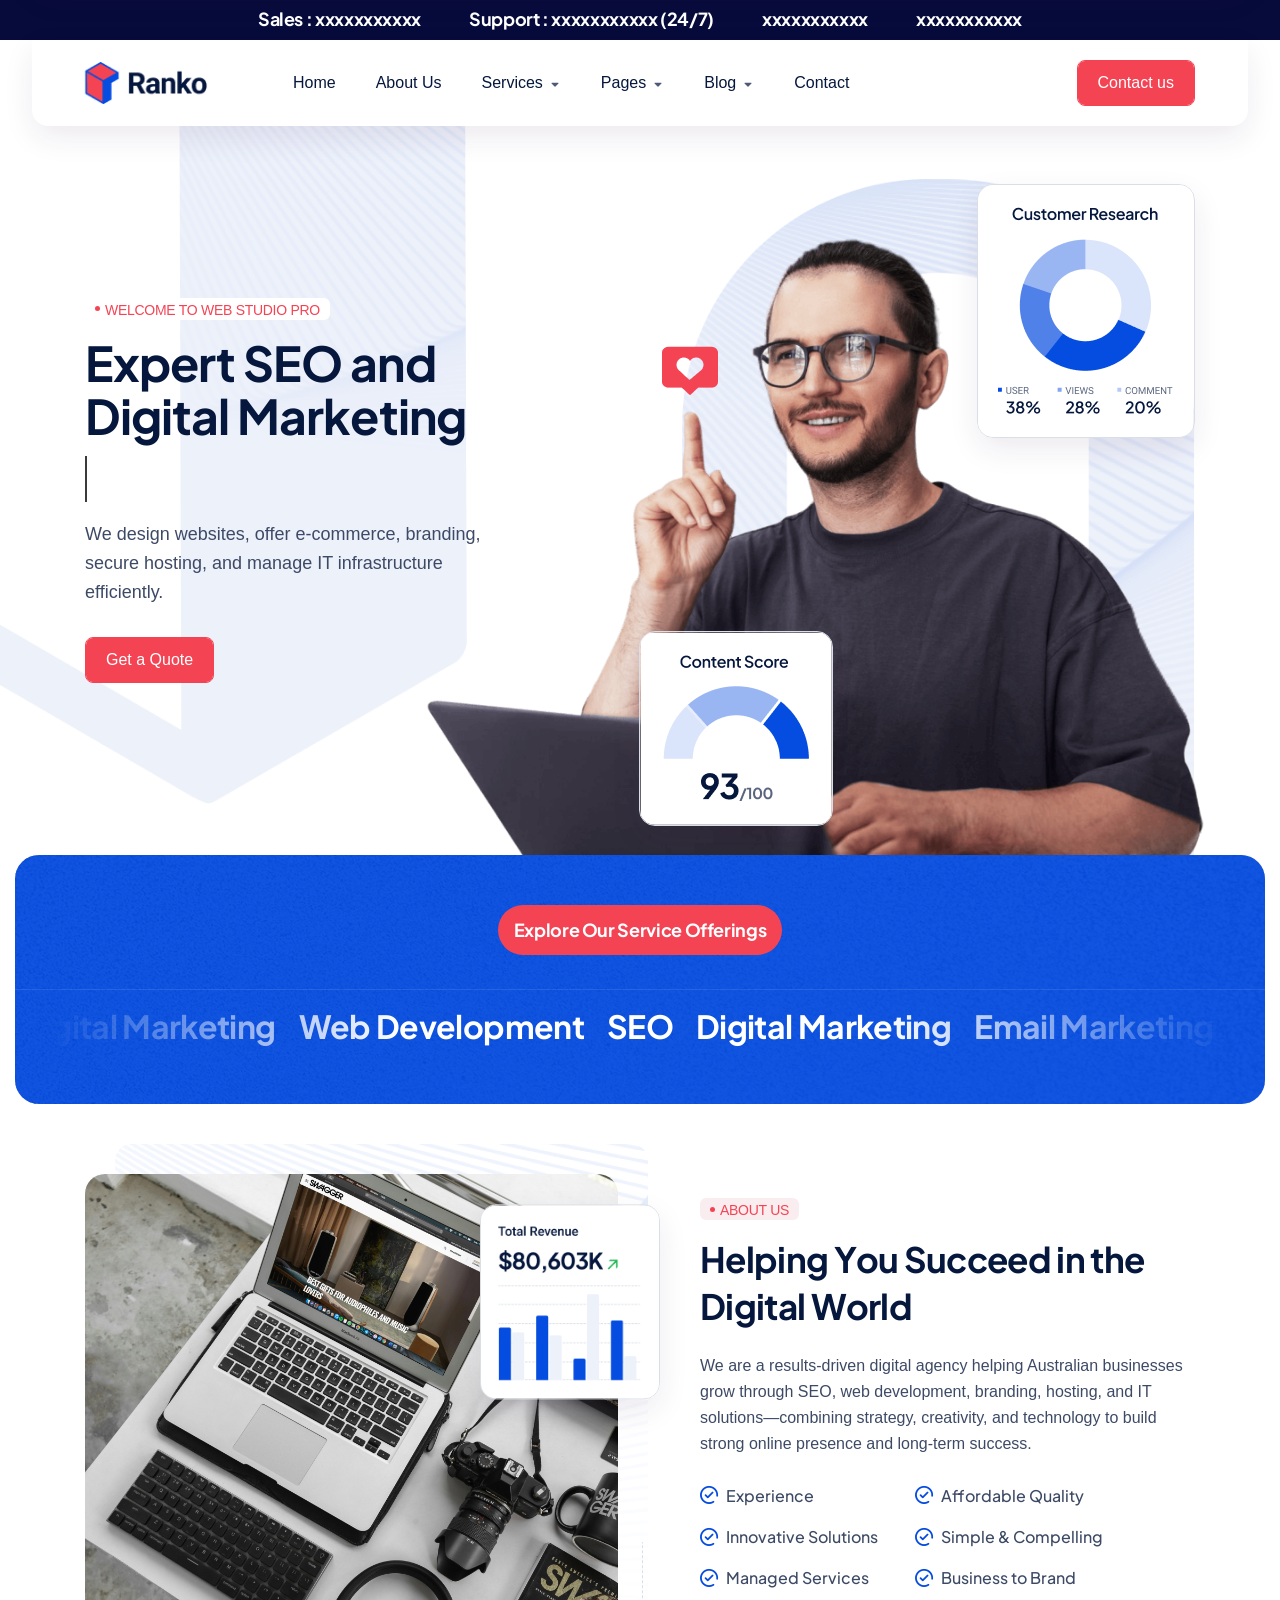
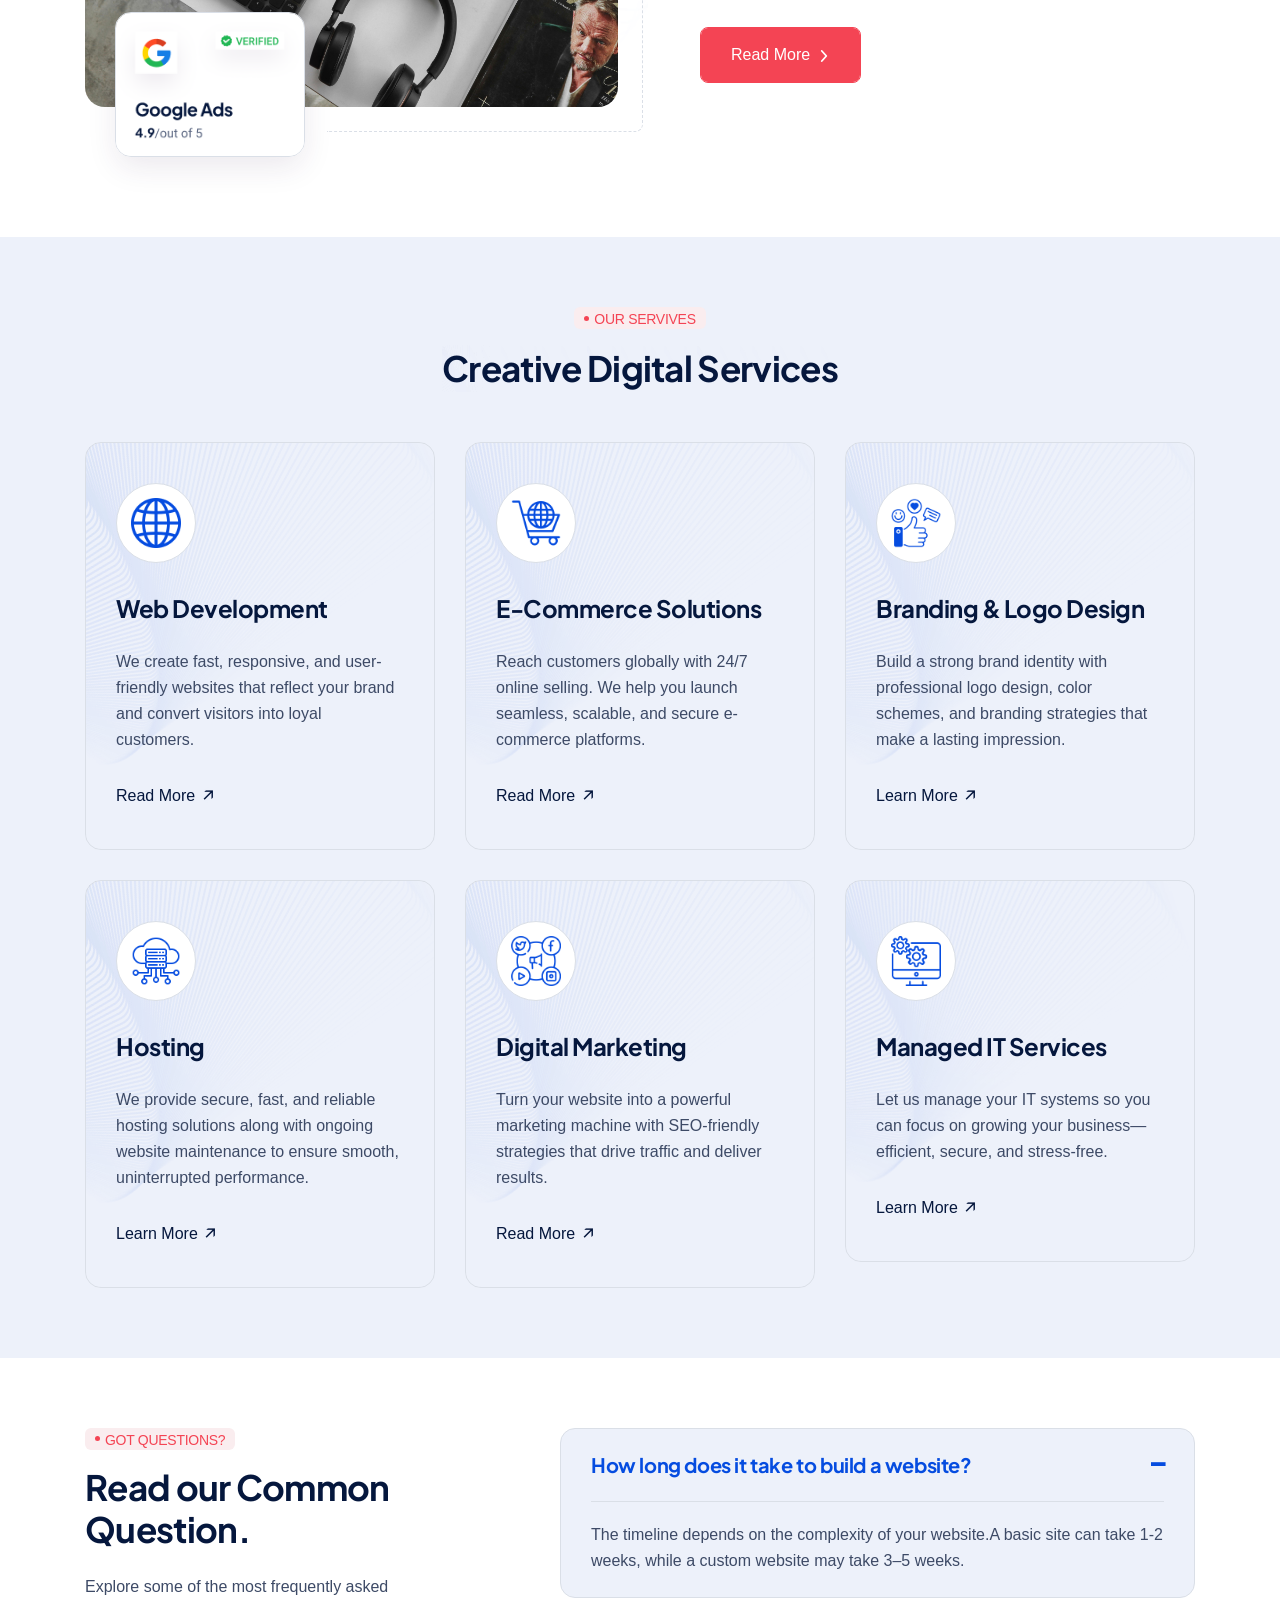
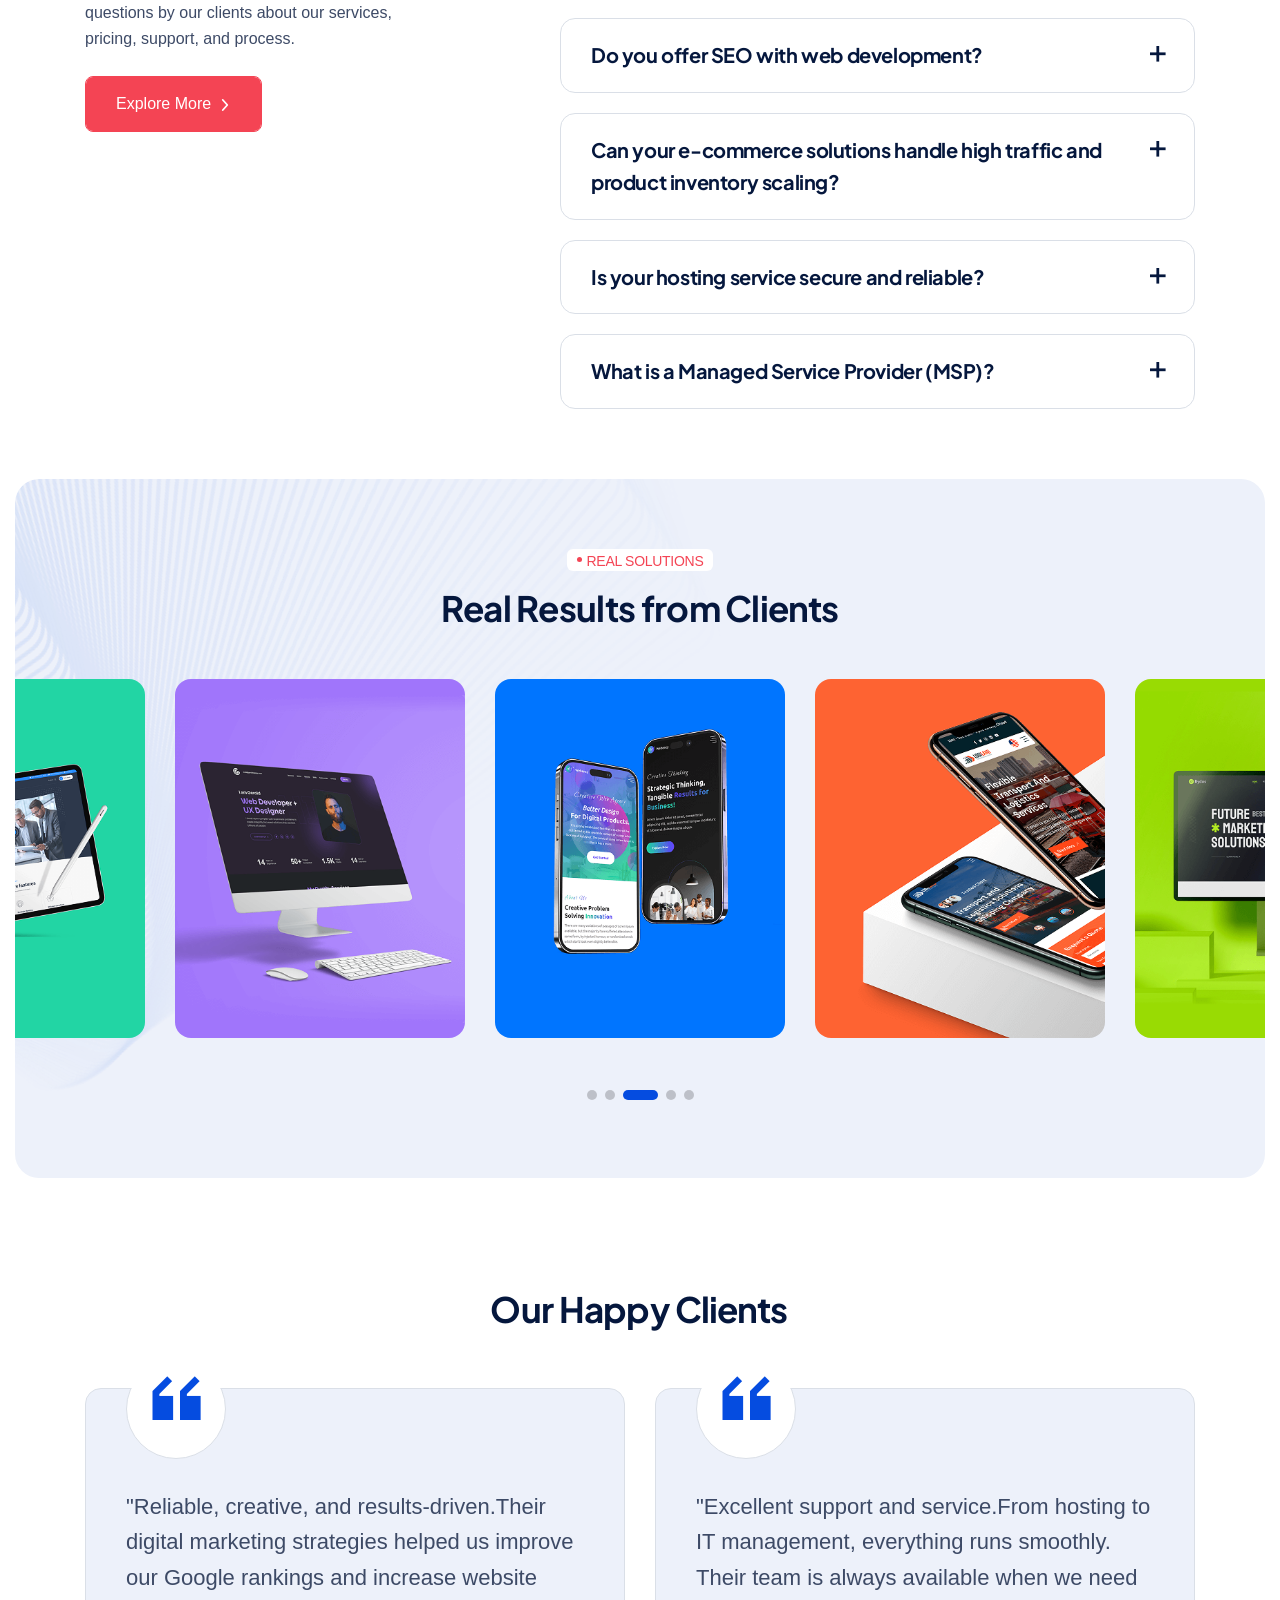
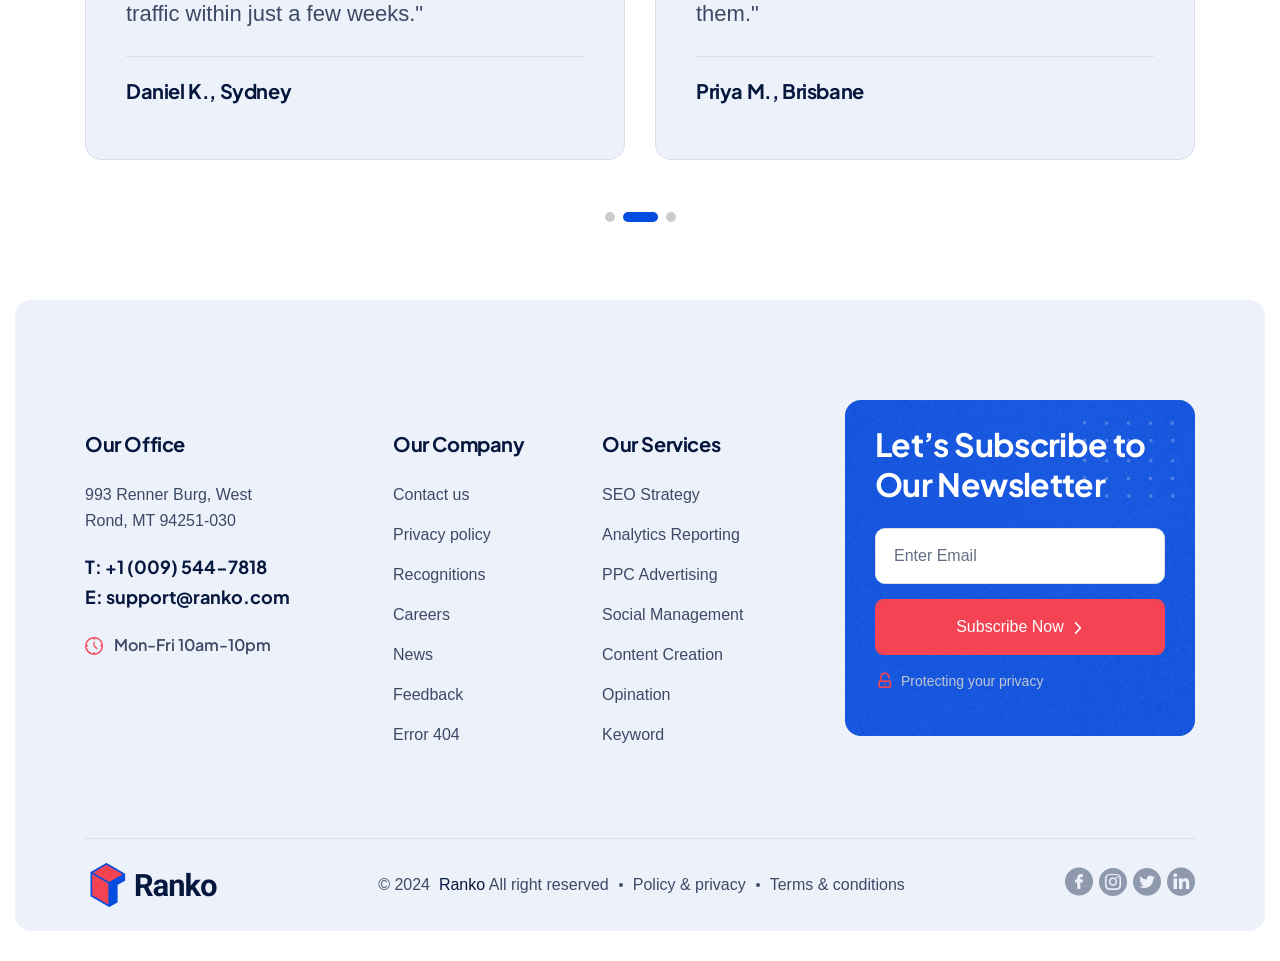
==== index.html @ 1c646b07 "Home pages Updation" ====
<!DOCTYPE html>
<html class="no-js" lang="en">

<head>
  <meta charset="utf-8" />
  <meta http-equiv="x-ua-compatible" content="ie=edge" />
  <meta name="viewport" content="width=device-width, initial-scale=1" />
  <meta name="description" content="" />

  <!-- Site Title -->
  <title>Ranko - SEO & Digital Marketing</title>

  <!-- Place favicon.ico in the root directory -->
  <link rel="shortcut icon" type="image/x-icon" href="assets/img/favicon.png" />

  <!-- CSS here -->
  <link rel="stylesheet" href="assets/css/bootstrap.min.css" />
  <link rel="stylesheet" href="assets/css/font-awesome-pro.min.css" />
  <link rel="stylesheet" href="assets/css/animate.min.css" />
  <link rel="stylesheet" href="assets/css/ranko-icons.css" />
  <link rel="stylesheet" href="assets/css/meanmenu.css" />
  <link rel="stylesheet" href="assets/css/swiper.min.css" />
  <link rel="stylesheet" href="assets/css/backToTop.css" />
  <link rel="stylesheet" href="assets/css/nice-select.css" />
  <link rel="stylesheet" href="assets/css/odometer-theme-default.css" />
  <link rel="stylesheet" href="assets/css/main.css" />

</head>

<body>
  <!-- body overlay -->
  <div class="body-overlay d-lg-none"></div>

  <!-- Preloader Start -->
  <!-- <div class="preloader">
    <div class="loading-container">
      <div class="loading"></div>
      <div id="loading-icon"><img src="assets/img/logo-icon.svg" alt=""></div>
    </div>
  </div> -->


  <!-- back to top start -->
  <div class="back-to-top-wrapper">
    <button id="back_to_top" type="button" class="back-to-top-btn">
      <i class="tji-arrow-up"></i>
    </button>
  </div>
  <!-- back to top end -->
  <!-- start: Hamburger Menu   -->
  <!-- Mobile Menu -->
  <div class="hamburger-area d-lg-none" data-lenis-prevent>
    <div class="hamburger_bg"></div>
    <div class="hamburger_wrapper">
      <div class="hamburger_top d-flex align-items-center justify-content-between">
        <div class="hamburger_logo">
          <a href="index.html" class="mobile_logo">
            <img src="assets/img/logo.png" alt="Logo" />
          </a>
        </div>
        <div class="hamburger_close">
          <button class="hamburger_close_btn"><i class="fa-thin fa-times"></i></button>
        </div>
      </div>
      <div class="hamburger_menu">
        <div class="mobile_menu"></div>
      </div>
      <div class="hamburger-infos">
        <h4 class="hamburger-title">Information</h4>
        <div class="contact-item">
          <div class="contact-text">
            <div class="text"><a class="link" href="mailto:support@ranko.com">support@ranko.com</a></div>
          </div>
        </div>
        <div class="contact-item">
          <div class="contact-text">
            <div class="text"><a class="link" href="tel:000123456789">(000) 123 456 789</a></div>
          </div>
        </div>
        <div class="contact-item">
          <div class="contact-text">
            <div class="text">Santa, United State</div>
          </div>
        </div>
      </div>
      <div class="tj-socials ">
        <h4 class="hamburger-title">Socials</h4>
        <ul>
          <li>
            <a href="https://www.facebook.com/">
              <i class="tji-facebook"></i>
            </a>
          </li>
          <li>
            <a href="https://www.instagram.com/">
              <i class="tji-instagram"></i>
            </a>
          </li>
          <li>
            <a href="https://x.com/">
              <i class="tji-twitter"></i>
            </a>
          </li>
          <li>
            <a href="https://www.linkedin.com/">
              <i class="tji-linkedin"></i>
            </a>
          </li>

        </ul>
      </div>
    </div>
  </div>
  <!-- end: Hamburger Menu -->
  <!-- start: Header Area -->



  <div class="info-header">
    <div class="col-12 d-flex justify-content-center gap-5">
      <div class="left-info d-flex gap-5 mt-2">
        <h3>Sales : <a href="tel:xxxxxxxxxxx">xxxxxxxxxxx</a></h3>
        <h3>Support : <a href="tel:xxxxxxxxxxx">xxxxxxxxxxx </a> (24/7) </h3>
      </div>
      <div class="right-info d-flex gap-5 mt-2 ">
        <h3><a href="mailto:xxxxx">xxxxxxxxxxx</a></h3>
        <h3><a href="mailto:xxxx">xxxxxxxxxxx </a></h3>
      </div>
    </div>
  </div>

  <header class="header header--absolute ">
    <div class="container">
      <div class="row">
        <div class="col-12">
          <div class="header__wrapper">
            <!-- logo area -->
            <div class="header__logo">
              <a href="index.html">
                <img src="assets/img/logo.png" alt="" />
              </a>
            </div>

            <!-- main manu -->
            <div class="mainmenu  d-none d-lg-block">
              <nav id="mobileNavProvider">
                <ul>
                  <li><a href="index.html">Home</a></li>
                  <li><a href="javascript:void(0)">About Us</a></li>

                  <li class="has-dropdown">
                    <a href="javascript:void(0)">Services</a>
                    <ul class="sub-menu">
                      <li>
                        <a href="service.html">Services</a>
                      </li>
                      <li>
                        <a href="service-details.html">Service Details</a>
                      </li>
                    </ul>
                  </li>

                  <li class="has-dropdown">
                    <a href="javascript:void(0)">Pages</a>
                    <ul class="sub-menu">
                      <li>
                        <a href="about.html">About</a>
                      </li>
                      <li>
                        <a href="case-study.html">Case Study</a>
                      </li>
                      <li>
                        <a href="case-study-details.html">Case Study Details</a>
                      </li>
                      <li>
                        <a href="team.html">Team</a>
                      </li>
                      <li>
                        <a href="team-details.html">Team Details</a>
                      </li>

                      <li>
                        <a href="faq.html">FAQ</a>
                      </li>

                      <li>
                        <a href="pricing.html">Pricing</a>
                      </li>
                      <li>
                        <a href="404.html">404</a>
                      </li>
                    </ul>
                  </li>
                  <li class="has-dropdown">
                    <a href="javascript:void(0)">Blog</a>
                    <ul class="sub-menu">
                      <li>
                        <a href="blog.html">Blog Standard</a>
                      </li>
                      <li>
                        <a href="blog-grid.html">Blog Grid</a>
                      </li>
                      <li>
                        <a href="blog-right-sidebar.html">Blog Right Sidebar</a>
                      </li>
                      <li>
                        <a href="blog-details.html">Blog Details</a>
                      </li>
                    </ul>
                  </li>
                  <li><a href="javascript:void(0)">Contact</a></li>
                </ul>
              </nav>

            </div>
            <!-- header right -->
            <div class="header__right">
              <a href="contact.html" class="tj-btn tj-btn--sm">Contact us</a>
              <div class=" d-lg-none">
                <button class="header__mobile-toggler mobile_menu_bar ">
                  <span></span>
                  <span></span>
                  <span></span>
                </button>
              </div>
            </div>
          </div>
        </div>
      </div>


    </div>
  </header>
  <!-- end: Header Area -->
  <!-- start: Header sticky Area -->
  <header class="header header-duplicate header-sticky">
    <div class="container">
      <div class="row">
        <div class="col-12">
          <div class="header__wrapper">

            <!-- logo area -->
            <div class="header__logo">
              <a href="index.html">
                <img src="assets/img/logo.png" alt="" />
              </a>
            </div>

            <!-- main manu -->
            <div class="mainmenu  d-none d-lg-block">
              <nav>
                <ul>
                  <li ><a href="javascript:void(0)">Home</a>                    
                  </li>
                  <li><a href="javascript:void(0)">About Us</a></li>
                  <li class="has-dropdown">
                    <a href="javascript:void(0)">Services</a>
                    <ul class="sub-menu">
                      <li>
                        <a href="service.html">Services</a>
                      </li>
                      <li>
                        <a href="service-details.html">Service Details</a>
                      </li>
                    </ul>
                  </li>

                  <li class="has-dropdown">
                    <a href="javascript:void(0)">Pages</a>
                    <ul class="sub-menu">
                      <li>
                        <a href="about.html">About</a>
                      </li>
                      <li>
                        <a href="case-study.html">Case Study</a>
                      </li>
                      <li>
                        <a href="case-study-details.html">Case Study Details</a>
                      </li>
                      <li>
                        <a href="team.html">Team</a>
                      </li>
                      <li>
                        <a href="team-details.html">Team Details</a>
                      </li>

                      <li>
                        <a href="faq.html">FAQ</a>
                      </li>

                      <li>
                        <a href="pricing.html">Pricing</a>
                      </li>
                      <li>
                        <a href="404.html">404</a>
                      </li>
                    </ul>
                  </li>
                  <li class="has-dropdown">
                    <a href="javascript:void(0)">Blog</a>
                    <ul class="sub-menu">
                      <li>
                        <a href="blog.html">Blog Standard</a>
                      </li>
                      <li>
                        <a href="blog-grid.html">Blog Grid</a>
                      </li>
                      <li>
                        <a href="blog-right-sidebar.html">Blog Right Sidebar</a>
                      </li>
                      <li>
                        <a href="blog-details.html">Blog Details</a>
                      </li>
                    </ul>
                  </li>
                  <li><a href="contact.html">Contact</a></li>
                </ul>
              </nav>

            </div>
            <!-- header right -->
            <div class="header__right">
              <a href="contact.html" class="tj-btn tj-btn--sm">Get a Quote</a>
              <div class=" d-lg-none">
                <button class="header__mobile-toggler mobile_menu_bar ">
                  <span></span>
                  <span></span>
                  <span></span>
                </button>
              </div>
            </div>
          </div>
        </div>
      </div>


    </div>
  </header>
  <!-- end: Header sticky  Area -->

  <main id="primary" class="site-main">
    <!-- start: Hero Section -->
    <section class="hero hero--1">
      <div class="hero__inner">
        <!-- left bg -->
        <div class="hero__bg">
          <img class="wow fadeInDown" data-wow-delay=".7s" src="assets/img/hero/hero-bg-1.png" alt="">
        </div>
        <!-- <div class="hero__scroll hero__scroll--dark  wow fadeInLeft" data-wow-delay=".3s">

          <a class="hero__scroll__link" href="#scroll-slider"><span></span>SCROLL</a>
        </div> -->
        <div class="container">
          <div class="row align-items-center">
            <!-- hero left -->
            <div class="col-12 col-lg-6">
              <div class="hero__left">

                <h6 class="section-heading__sub-title  wow fadeInLeft" data-wow-delay=".3s">
                  Welcome to Web Studio Pro
                </h6>
                <h1 class="hero__title cd-headline clip wow fadeInRight" data-wow-delay=".3s">Expert SEO and Digital
                  Marketing <br>
                  <span class="cd-words-wrapper ">
                    <b class="is-hidden gradient-text-1">Solutions</b>
                    <b class="is-visible gradient-text-1">Services</b>
                    <b class="is-hidden gradient-text-1">Strategies</b>
                    <b class="is-hidden gradient-text-1">Offerings</b>
                  </span>
                </h1>
                <p class="hero__desc wow fadeInUp" data-wow-delay=".3s">We design websites, offer e-commerce, branding,
                  secure hosting, and manage IT infrastructure efficiently.</p>

                <a href="contact.html" class="tj-btn tj-btn--sm">Get a Quote</a>
              </div>
            </div>
            <!-- hero right -->
            <div class="col-12 col-lg-6">
              <div class="hero__right">
                <div class="hero__bg hero__bg--right">
                  <img class="  wow fadeInUp" data-wow-delay=".7s" src="assets/img/hero/hero-bg-2.png" alt="">
                </div>
                <!-- hero banner -->
                <div class="hero__banner-img">

                  <img class="  wow fadeInUp" data-wow-delay=".3s" src="assets/img/hero/hero-banner-1.png" alt="" />
                  <div class="hero__pulse-img"><img class=" wow fadeInUp" data-wow-delay=".7s"
                      src="assets/img/hero/heart.png" alt=""></div>
                </div>
                <div class="hero__charts ">
                  <div class="hero__charts__img
                 ">
                    <div class="hero__charts__img__inner tj-anim-move-var "> <img class="wow fadeInRight"
                        data-wow-delay=".7s" src="assets/img/hero/chart-1.png" alt=""></div>
                  </div>
                  <div class="hero__charts__img hero__charts__img--2 
                    ">
                    <div class="hero__charts__img__inner tj-anim-move-hor"><img class="wow fadeInLeft"
                        data-wow-delay=".9s" src="assets/img/hero/chart-2.png" alt=""></div>
                  </div>
                </div>
              </div>
            </div>
          </div>
        </div>
      </div>

    </section>
    <!-- end: Hero Section -->

    <!-- start: Brands Marquee Section -->
    <section class="brand-marquee">
      <div class="container-fluid">
        <div class="row ">
          <div class="col-12">
            <div class="brand-marquee__inner section-inner--lg">
              <div class="brand-marquee__heading">
                <h6 class="brand-marquee__title"><span>Explore Our Service Offerings </span></h6>
              </div>
              <div class="brand-marquee__slider__wrapper">
                <div class="swiper brand-marquee__slider">
                  <div class="swiper-wrapper marquee-wrapper">
                    <div class="swiper-slide brand-marquee__item">
                      <h3 class="text-white">Web Development</h3>
                      <!-- <img src="assets/img/brands/1.png" alt=""> -->
                    </div>
                    <div class="swiper-slide brand-marquee__item">
                      <h3 class="text-white">SEO</h3>

                      <!-- <img src="assets/img/brands/2.png" alt=""> -->
                    </div>
                    <div class="swiper-slide brand-marquee__item">
                      <h3 class="text-white">Digital Marketing</h3>
                      <!-- <img src="assets/img/brands/3.png" alt=""> -->
                    </div>
                    <div class="swiper-slide brand-marquee__item">
                      <h3 class="text-white">Email Marketing</h3>
                      <!-- <img src="assets/img/brands/4.png" alt=""> -->
                    </div>
                    <div class="swiper-slide brand-marquee__item">
                      <h3 class="text-white">Hosting</h3>
                      <!-- <img src="assets/img/brands/5.png" alt=""> -->
                    </div>
                    <div class="swiper-slide brand-marquee__item">
                      <h3 class="text-white">Logo Design</h3>
                      <!-- <img src="assets/img/brands/6.png" alt=""> -->
                    </div>
                    <div class="swiper-slide brand-marquee__item">
                      <h3 class="text-white">Responsive Web Design</h3>
                      <!-- <img src="assets/img/brands/7.png" alt=""> -->
                    </div>
                    <div class="swiper-slide brand-marquee__item">
                      <h3 class="text-white">Digital Marketing</h3>
                      <!-- <img src="assets/img/brands/8.png" alt=""> -->
                    </div>

                  </div>
                </div>
              </div>
            </div>

          </div>


        </div>
      </div>

    </section>
    <!-- end: Brand Marquee Section -->
    <!-- start: About Section -->
    <section class="about about--1">


      <div class="container">
        <div class="row flex-column-reverse  flex-lg-row align-items-center  ">


          <div class="col-12 col-lg-6 d-flex d-lg-block justify-content-center justify-content-md-start">
            <!-- about banner -->
            <div class="about__banner wow fadeInUp" data-wow-delay=".3s">
              <div class="about__banner__bg">
                <img src="assets/img/about/bg.png" alt="">
              </div>
              <!-- <img src="assets/img/about/about-2-4.png" alt=""> -->
               <img src="assets/img/home/img4.jpg" alt="">
              <div class="about__banner__charts">
                <div class="about__banner__charts__img about__banner__charts__img--right"> <img class="tj-anim-move-var"
                    src="assets/img/about/chart.png" alt=""></div>
                <div class="about__banner__charts__img about__banner__charts__img--bottom">
                  <img class="tj-anim-move-hor" src="assets/img/about/google-ads.png" alt="">
                </div>


              </div>
            </div>

          </div>
          <div class="col-12 col-lg-6">
            <div class="about__content">
              <div class="section-heading">
                <h6 class="section-heading__sub-title wow fadeInLeft" data-wow-delay=".3s">ABOUT US</h6>
                <h4 class="section-heading__title title-animation">Helping You Succeed in the Digital World</h4>
                <p class="section-heading__desc section-heading__desc--lg  wow fadeInUp" data-wow-delay=".4s">We are a
                  results-driven digital agency helping Australian businesses grow through SEO, web development,
                  branding, hosting, and IT solutions—combining strategy, creativity, and technology to build strong
                  online presence and long-term success.</p>

                <div class="about__features  wow fadeInUp" data-wow-delay=".5s">
                  <ul>
                    <li>
                      Experience
                    </li>
                    <li>
                      Affordable Quality
                    </li>
                    <li>
                      Innovative Solutions
                    </li>
                    <li>
                      Simple & Compelling
                    </li>
                    <li>
                      Managed Services
                    </li>
                    <li>
                      Business to Brand
                    </li>
                  </ul>
                </div>
              </div>
              <div class="about__action  wow fadeInUp" data-wow-delay=".6s">
                <a href="contact.html" class="tj-btn ">Read More <i class="tji-greater-than"></i></a>
              </div>
            </div>
          </div>
        </div>
      </div>
    </section>
    <!-- end: About Section -->

    <!--Start Services section-->
   <section class="service ">
      <div class="container">
        <div class="row">
          <div class="col-12">
            <div class="section-heading section-heading--centered 	section-heading--spacing ">
                <h6 class="section-heading__sub-title wow fadeInLeft" data-wow-delay=".3s">OUR SERVIVES </h6>
                <h4 class="section-heading__title  section-heading__title--no-space title-animation">Creative Digital Services
                </h4>
              </div>
          </div>
        </div>
        <div class="row gap-30-0">
          <div class="col-12 col-md-6 col-lg-4">
            <div class="service__card wow fadeInUp" data-wow-delay=".3s">

              <div class="service__card__pattern">
                <img src="assets/img/service/pattern.png" alt="">
              </div>
              <p class="service__icon">
                <img src="assets/img/service/img1.png" alt="">
                <!-- <i class="tji-seo-strategy"></i> -->
              <h4 class="service__title"><a href="service-details.html">Web Development</a></h4>
              <p class="service__desc">
                We create fast, responsive, and user-friendly websites that reflect your brand and convert visitors into loyal customers.
              </p>
              <a class="tj-btn-2 " href="service-details.html">Read More <i class="tji-arrow-right"></i></a>

            </div>
          </div>
          <div class="col-12 col-md-6 col-lg-4">
            <div class="service__card wow fadeInUp" data-wow-delay=".5s">

              <div class="service__card__pattern">
                <img src="assets/img/service/pattern.png" alt="">
              </div>
              <p class="service__icon">
                <!-- <i class="tji-analytics-reporting"></i> -->
                 <img src="assets/img/service/ecommerce.png" alt="">
              <h4 class="service__title"><a href="service-details.html">E-Commerce Solutions</a></h4>
              <p class="service__desc">
                Reach customers globally with 24/7 online selling. We help you launch seamless, scalable, and secure e-commerce platforms.
              </p>
              <a class="tj-btn-2 " href="service-details.html">Read More <i class="tji-arrow-right"></i></a>

            </div>
          </div>
          <div class="col-12 col-md-6 col-lg-4">
            <div class="service__card wow fadeInUp" data-wow-delay=".3s">

              <div class="service__card__pattern">
                <img src="assets/img/service/pattern.png" alt="">
              </div>
              <p class="service__icon">
                <!-- <i class="tji-ppc-advertising"></i> -->
                 <img src="assets/img/service/brand.png" alt="">
              <h4 class="service__title"> <a href="service-details.html">Branding & Logo Design</a></h4>
              <p class="service__desc">
                Build a strong brand identity with professional logo design, color schemes, and branding strategies that make a lasting impression.
              </p>
              <a class="tj-btn-2 " href="service-details.html">Learn More <i class="tji-arrow-right"></i></a>

            </div>
          </div>
          <div class="col-12 col-md-6 col-lg-4">
            <div class="service__card wow fadeInUp" data-wow-delay=".5s">

              <div class="service__card__pattern">
                <img src="assets/img/service/pattern.png" alt="">
              </div>
              <p class="service__icon">
                <!-- <i class="tji-social-management"></i> -->
                 <img src="assets/img/service/hosting.png" alt="">
              <h4 class="service__title"> <a href="service-details.html">Hosting </a></h4>
              <p class="service__desc">
                We provide secure, fast, and reliable hosting solutions along with ongoing website maintenance to ensure smooth, uninterrupted performance.
              </p>
              <a class="tj-btn-2 " href="service-details.html">Learn More <i class="tji-arrow-right"></i></a>

            </div>
          </div>
          <div class="col-12 col-md-6 col-lg-4">
            <div class="service__card wow fadeInUp" data-wow-delay=".3s">

              <div class="service__card__pattern">
                <img src="assets/img/service/pattern.png" alt="">
              </div>
              <p class="service__icon">
                <!-- <i class="tji-content-creation"></i> -->
                 <img src="assets/img/service/digital-marketing.png" alt="">
              <h4 class="service__title"> <a href="service-details.html">Digital Marketing</a></h4>
              <p class="service__desc">
                Turn your website into a powerful marketing machine with SEO-friendly strategies that drive traffic and deliver results.
              </p>
              <a class="tj-btn-2 " href="service-details.html">Read More <i class="tji-arrow-right"></i></a>

            </div>
          </div>
          <div class="col-12 col-md-6 col-lg-4">
            <div class="service__card wow fadeInUp" data-wow-delay=".5s">

              <div class="service__card__pattern">
                <img src="assets/img/service/pattern.png" alt="">
              </div>
              <p class="service__icon">
                <!-- <i class="tji-keyword-optimization"></i> -->
                 <img src="assets/img/service/IT.png" alt="">
              <h4 class="service__title"> <a href="service-details.html">Managed IT Services</a></h4>
              <p class="service__desc">
                Let us manage your IT systems so you can focus on growing your business—efficient, secure, and stress-free.
              </p>
              <a class="tj-btn-2 " href="service-details.html">Learn More <i class="tji-arrow-right"></i></a>

            </div>
          </div>
        </div>
      </div>

    </section>
    <!-- End Services section -->

    <!-- start: Faq Section -->
    <section class="faq">
      <div class="container">
        <div class="row ">
          <div class="col-12  col-lg-5   ">
            <div class="section-heading sticky-lg-top">
              <h6 class="section-heading__sub-title wow fadeInLeft" data-wow-delay=".3s">Got Questions?</h6>
              <h2 class="section-heading__title title-animation">Read our Common Question.</h2>
              <p class="section-heading__desc section-heading__desc--small wow fadeInUp" data-wow-delay=".3s">Explore some of the most frequently asked questions by our clients about our services, pricing, support, and process.</p>
              <a href="faq.html" class="tj-btn wow fadeInUp" data-wow-delay=".4s">Explore More <i
                  class="tji-greater-than"></i></a>
            </div>
          </div>
          <div class="col-12 col-lg-7 wow fadeInUp" data-wow-delay=".5s">
            <div class="accordion tj-faq" id="faqOne">
              <div class="accordion-item active wow fadeInUp" data-wow-delay=".3s">
                <button class="faq-title" type="button" data-bs-toggle="collapse" data-bs-target="#faq-1"
                  aria-expanded="true">
                  How long does it take to build a website?
                </button>
                <div id="faq-1" class="collapse show" data-bs-parent="#faqOne">
                  <div class="accordion-body  accordion-item__body faq-text">
                    <p>The timeline depends on the complexity of your website.A basic site can take 1-2 weeks, while a custom website may take 3–5 weeks.</p>
                  </div>
                </div>
              </div>
              <div class="accordion-item wow fadeInUp" data-wow-delay=".4s">
                <button class="faq-title collapsed" type="button" data-bs-toggle="collapse" data-bs-target="#faq-2"
                  aria-expanded="false">
                  Do you offer SEO with web development?
                </button>
                <div id="faq-2" class="collapse" data-bs-parent="#faqOne">
                  <div class="accordion-body  accordion-item__body faq-text">
                    <p>Yes, all our websites are SEO-friendly by default. We also offer advanced SEO packages for better rankings and visibility.</p>
                  </div>
                </div>
              </div>
              <div class="accordion-item wow fadeInUp" data-wow-delay=".7s">
                <button class="faq-title collapsed" type="button" data-bs-toggle="collapse" data-bs-target="#faq-5"
                  aria-expanded="false">
                   Can your e-commerce solutions handle high traffic and product inventory scaling?
                </button>
                <div id="faq-5" class="collapse" data-bs-parent="#faqOne">
                  <div class="accordion-body  accordion-item__body faq-text">
                    <p>Yes. We build scalable e-commerce platforms using robust technologies like WooCommerce, Shopify, or custom-built solutions that support high traffic, advanced inventory management, and seamless third-party integrations.</p>
                  </div>
                </div>
              </div>
              <div class="accordion-item wow fadeInUp" data-wow-delay=".5s">
                <button class="faq-title collapsed" type="button" data-bs-toggle="collapse" data-bs-target="#faq-3"
                  aria-expanded="false">
                  Is your hosting service secure and reliable?
                </button>
                <div id="faq-3" class="collapse" data-bs-parent="#faqOne">
                  <div class="accordion-body  accordion-item__body faq-text">
                    <p>Yes, we provide secure, fast, and reliable hosting with regular backups and technical support to ensure your website stays live 24/7.</p>
                  </div>
                </div>
              </div>
              <div class="accordion-item wow fadeInUp" data-wow-delay=".6s">
                <button class="faq-title collapsed" type="button" data-bs-toggle="collapse" data-bs-target="#faq-4"
                  aria-expanded="false">
                  What is a Managed Service Provider (MSP)?
                </button>
                <div id="faq-4" class="collapse" data-bs-parent="#faqOne">
                  <div class="accordion-body  accordion-item__body faq-text">
                    <p>An MSP handles all aspects of your IT infrastructure—network, systems, software, and support—so you can focus on running your business.</p>
                  </div>
                </div>
              </div>
            </div>
          </div>
        </div>
      </div>

    </section>
    <!-- end:  Faq Section -->

 <!-- start: Portfolio Section -->
    <section class="portfolio">
      <div class="container-fluid">
        <div class="row ">
          <div class="col-12 ">
            <div class="portfolio__inner section-inner--lg">
              <!-- heading -->
              <div class="section-heading section-heading--centered 	section-heading--spacing ">
                <h6 class="section-heading__sub-title wow fadeInLeft" data-wow-delay=".3s">Real Solutions</h6>
                <h2 class="section-heading__title title-animation  section-heading__title--no-space">Real Results from
                  Clients
                </h2>

              </div>
              <!-- slider -->
              <div class="portfolio__slider__wrapper wow fadeInUp" data-wow-delay=".3s">
                <div class="portfolio__slider swiper">
                  <div class="swiper-wrapper">
                    <div class="swiper-slide">
                      <div class="portfolio__single">

                        <div class="portfolio__single__img">
                          <img src="assets/img/portfolio/portfolio-1.png" alt="">
                        </div>
                        <div class="portfolio__single__action">
                          <a href="case-study-details.html"><i class="tji-arrow-right"></i></a>
                        </div>
                        <div class="portfolio__single__content">
                          <a href="case-study-details.html" class="portfolio__single__tag">
                            <span>Optimization</span>
                          </a>
                          <h4 class="portfolio__single__title"> <a href="case-study-details.html">Webency
                              Customization</a></h4>
                        </div>
                      </div>
                    </div>

                    <div class="swiper-slide">
                      <div class="portfolio__single">

                        <div class="portfolio__single__img">
                          <img src="assets/img/portfolio/portfolio-2.png" alt="">
                        </div>
                        <div class="portfolio__single__action">
                          <a href="case-study-details.html"><i class="tji-arrow-right"></i></a>
                        </div>
                        <div class="portfolio__single__content">
                          <a href="case-study-details.html" class="portfolio__single__tag">
                            <span>Optimization</span>
                          </a>
                          <h4 class="portfolio__single__title"><a href="case-study-details.html">Webency
                              Customization</a></h4>
                        </div>
                      </div>
                    </div>
                    <div class="swiper-slide">
                      <div class="portfolio__single">

                        <div class="portfolio__single__img">
                          <img src="assets/img/portfolio/portfolio-3.png" alt="">
                        </div>
                        <div class="portfolio__single__action">
                          <a href="case-study-details.html"><i class="tji-arrow-right"></i></a>
                        </div>
                        <div class="portfolio__single__content">
                          <a href="case-study-details.html" class="portfolio__single__tag">
                            <span>Optimization</span>
                          </a>
                          <h4 class="portfolio__single__title"><a href="case-study-details.html">Webency
                              Customization</a></h4>
                        </div>
                      </div>
                    </div>
                    <div class="swiper-slide">
                      <div class="portfolio__single">

                        <div class="portfolio__single__img">
                          <img src="assets/img/portfolio/portfolio-4.png" alt="">
                        </div>
                        <div class="portfolio__single__action">
                          <a href="case-study-details.html"><i class="tji-arrow-right"></i></a>
                        </div>
                        <div class="portfolio__single__content">
                          <a href="case-study-details.html" class="portfolio__single__tag">
                            <span>Optimization</span>
                          </a>
                          <h4 class="portfolio__single__title"><a href="case-study-details.html">Webency
                              Customization</a></h4>
                        </div>
                      </div>
                    </div>
                    <div class="swiper-slide">
                      <div class="portfolio__single">

                        <div class="portfolio__single__img">
                          <img src="assets/img/portfolio/portfolio-5.png" alt="">
                        </div>
                        <div class="portfolio__single__action">
                          <a href="case-study-details.html"><i class="tji-arrow-right"></i></a>
                        </div>
                        <div class="portfolio__single__content">
                          <a href="case-study-details.html" class="portfolio__single__tag">
                            <span>Optimization</span>
                          </a>
                          <h4 class="portfolio__single__title"><a href="case-study-details.html">Webency
                              Customization</a></h4>
                        </div>
                      </div>
                    </div>
                  </div>
                  <div class="swiper-pagination portfolio__pagination">
                  </div>
                </div>
              </div>
            </div>
          </div>
        </div>
      </div>
    </section>
    <!-- end:  Portfolio Section -->

   
    <!-- start: Testimonials Section -->
    <section class="testimonials">
      <div class="container">
        <div class="row ">
          <div class="col-12 ">
            <!-- heading -->
              <div class="row">
          <div class="col-12">
            <div class="section-heading section-heading--centered 	section-heading--spacing ">
                <h6 class="section-heading__sub-title wow fadeInLeft" data-wow-delay=".3s">Testimonials </h6>
                <h4 class="section-heading__title  section-heading__title--no-space title-animation">Our Happy Clients</h4>
              </div>
          </div>
        </div>
          </div>
          <div class="col-12 wow fadeInUp" data-wow-delay=".5s">
            <!-- heading -->
            <div class="testimonials__slider swiper">
              <div class="swiper-wrapper">
                <div class="swiper-slide testimonials__slider__item">
                  <div class="testimonials__qoute">
                    <i class="tji-quote "></i>
                  </div>
                  <p class="testimonials__desc">
                    "Amazing experience from start to finish!.The team built our website exactly how we envisioned it—clean, fast, and user-friendly. We’ve already seen a boost in leads."
                  </p>
                  <!-- avater -->
                  <div class="testimonials__footer">
                    <div class="testimonials__author">
                      <div class="testimonials__author__info">
                        <h6 class="testimonials__author__name">Sarah T., Melbourne</h6>
                      </div>
                    </div>
                  </div>
                </div>
                <div class="swiper-slide testimonials__slider__item">
                  <div class="testimonials__qoute">
                    <i class="tji-quote "></i>
                  </div>
                  <p class="testimonials__desc">"Reliable, creative, and results-driven.Their digital marketing strategies helped us improve our Google rankings and increase website traffic within just a few weeks."</p>
                  <!-- avater -->
                  <div class="testimonials__footer">
                    <div class="testimonials__author">
                      <div class="testimonials__author__info">
                        <h6 class="testimonials__author__name">Daniel K., Sydney</h6>
                      </div>
                    </div>
                  </div>
                </div>
                <div class="swiper-slide testimonials__slider__item">
                  <div class="testimonials__qoute">
                    <i class="tji-quote "></i>
                  </div>
                  <p class="testimonials__desc">"Excellent support and service.From hosting to IT management, everything runs smoothly. Their team is always available when we need them."                  </p>
                  <!-- avater -->
                  <div class="testimonials__footer">
                    <div class="testimonials__author">
                      <div class="testimonials__author__info">
                        <h6 class="testimonials__author__name">Priya M., Brisbane</h6>
                      </div>
                    </div>
                  </div>
                </div>
              </div>
              <div class="swiper-pagination portfolio__pagination">
              </div>
            </div>
          </div>
        </div>
      </div>
    </section>
    <!-- end:  Testimonials Section -->

  </main>

  <!-- start: Footer Area -->
  <footer class="footer ">
    <div class="container-fluid">

      <div class="row">
        <div class="col-12">
          <div class="footer__inner section-inner--lg">
            <div class="footer__main ">
              <div class="container">
                <div class="row">
                  <div class="col-lg-3 col-md-6 col-sm-6 col-12">
                    <div class="footer__widget  footer__info wow fadeInUp" data-wow-delay=".3s">
                      <div class="footer__title__wrapper">
                        <h5 class="footer__title">Our Office</h5>
                      </div>

                      <p class="footer__info__address">993 Renner Burg, West Rond, MT 94251-030</p>
                      <div class="footer__info__list">
                        <ul>
                          <li><a class="link" href="tel:+1009544-7818">T: +1 (009)
                              544-7818</a></li>
                          <li><a class="link" href="mailto:support@ranko.com">E:
                              support@ranko.com</a></li>

                        </ul>
                      </div>
                      <div class="footer__info__active-hours">
                        <ul>
                          <li>
                            <i class="tji-clock"></i> <span> Mon-Fri 10am-10pm</span>
                          </li>
                        </ul>
                      </div>
                    </div>
                  </div>

                  <div class="col-lg-3 col-md-6 col-sm-6 col-12">
                    <div class="footer__widget footer__widget--company  widget_nav_menu wow fadeInUp"
                      data-wow-delay=".5s">
                      <div class="footer__title__wrapper">
                        <h5 class="footer__title">Our Company</h5>
                      </div>
                      <ul>
                        <li><a href="contact.html">Contact us</a></li>
                        <li><a href="contact.html">Privacy policy</a></li>
                        <li><a href="contact.html">Recognitions</a></li>
                        <li><a href="contact.html">Careers</a></li>
                        <li><a href="blog.html">News</a></li>
                        <li><a href="contact.html">Feedback</a></li>
                        <li><a href="404.html">Error 404</a></li>
                      </ul>
                    </div>
                  </div>
                  <div class="col-lg-2 col-md-6 col-sm-6 col-12 ">
                    <div class="footer__widget footer__widget--services  widget_nav_menu wow fadeInUp"
                      data-wow-delay=".7s">
                      <div class="footer__title__wrapper">
                        <h5 class="footer__title">Our Services</h5>
                      </div>
                      <ul>
                        <li><a href="service-details.html">SEO Strategy</a></li>
                        <li><a href="service-details.html">Analytics Reporting</a></li>
                        <li><a href="service-details.html">PPC Advertising</a></li>
                        <li><a href="service-details.html">Social Management</a></li>
                        <li><a href="service-details.html">Content Creation</a></li>
                        <li><a href="service-details.html">Opination</a></li>
                        <li><a href="service-details.html">Keyword</a></li>
                      </ul>
                    </div>
                  </div>

                  <div class="col-lg-4 col-md-6 col-sm-6 col-12 wow fadeInUp" data-wow-delay=".9s">
                    <div class="footer__widget   widget_nav_menu">
                      <form class="footer__widget__subscription">
                        <div class="footer__widget__subscription__pattern">
                          <img src="assets/img/footer/subscription-pattern.png" alt="">
                        </div>
                        <h3 class="footer__widget__subscription__title">Let’s Subscribe to Our Newsletter</h3>

                        <div class="tj-input__wrapper">
                          <input type="email" class="tj-input" placeholder="Enter Email">

                        </div>
                        <div class="footer__widget__subscription__submit"><button class="tj-btn tj-btn--full">Subscribe
                            Now <i class="tji-greater-than"></i></button>
                        </div>

                        <p class="footer__widget__subscription__security">
                          <i class="tji-lock"></i> <span>Protecting your privacy</span>
                        </p>
                      </form>

                    </div>
                  </div>
                </div>
              </div>
            </div>
            <div class="footer__copyright ">
              <div class="container">
                <div class="row">
                  <div class="col-12">
                    <div class="footer__copyright__wrapper">
                      <div class="footer__copyright__logo">
                        <a href="index.html"><img src="assets/img/logo.png" alt="">
                        </a>
                      </div>
                      <div class="footer__copyright__menu">

                        <ul>
                          <li>
                            <!-- copyright text -->
                            <div class="footer__copyright__text">
                              <p> © 2024 <a href="index.html" target="_blank"> Ranko</a> All right reserved</p>
                            </div>
                          </li>
                          <li><a href="contact.html">Policy & privacy</a></li>
                          <li><a href="contact.html">Terms & conditions</a></li>
                        </ul>
                      </div>
                      <div class="footer__copyright__share">
                        <div class="tj-socials tj-socials--sm">
                          <ul>
                            <li>
                              <a href="https://www.facebook.com/">
                                <i class="tji-facebook"></i>
                              </a>
                            </li>
                            <li>
                              <a href="https://www.instagram.com/">
                                <i class="tji-instagram"></i>
                              </a>
                            </li>
                            <li>
                              <a href="https://x.com/">
                                <i class="tji-twitter"></i>
                              </a>
                            </li>
                            <li>
                              <a href="https://www.linkedin.com/">
                                <i class="tji-linkedin"></i>
                              </a>
                            </li>

                          </ul>
                        </div>
                      </div>

                    </div>
                  </div>
                </div>
              </div>
            </div>


          </div>

        </div>
      </div>
    </div>

  </footer>
  <!-- end: Footer Area -->


  <!-- JS here -->
  <script src="assets/js/jquery.min.js"></script>
  <script src="assets/js/bootstrap.bundle.min.js"></script>
  <script src="assets/js/gsap.min.js"></script>
  <script src="assets/js/gsap-scroll-to-plugin.min.js"></script>
  <script src="assets/js/gsap-scroll-trigger.min.js"></script>
  <script src="assets/js/gsap-split-text.min.js"></script>
  <script src="assets/js/Splitetext.js"></script>
  <script src="assets/js/appear.min.js"></script>
  <script src="assets/js/swiper.min.js"></script>
  <script src="assets/js/meanmenu.js"></script>
  <script src="assets/js/nice-select.min.js"></script>
  <script src="assets/js/odometer.min.js"></script>
  <script src="assets/js/wow.min.js"></script>
  <script src="assets/js/type.js"></script>
  <script src="assets/js/main.js"></script>

</body>

</html>
---- assets/css/ranko-icons.css ----
@font-face {
	font-family: "ranko-icons";
	src: url("../fonts/ranko-iconsc8aa.eot?3i7hzv");
	src: url("../fonts/ranko-iconsc8aa.eot?3i7hzv#iefix") format("embedded-opentype"),
		url("../fonts/ranko-iconsc8aa.ttf?3i7hzv") format("truetype"),
		url("../fonts/ranko-iconsc8aa.woff?3i7hzv") format("woff"),
		url("../fonts/ranko-iconsc8aa.svg?3i7hzv#ranko-icons") format("svg");
	font-weight: normal;
	font-style: normal;
	font-display: block;
}

[class^="tji-"],
[class*=" tji-"] {
	/* use !important to prevent issues with browser extensions that change fonts */
	font-family: "ranko-icons" !important;
	speak: never;
	font-style: normal;
	font-weight: normal;
	font-variant: normal;
	text-transform: none;
	line-height: 1;

	/* Better Font Rendering =========== */
	-webkit-font-smoothing: antialiased;
	-moz-osx-font-smoothing: grayscale;
}

.tji-plus:before {
	content: "\e932";
}
.tji-minus:before {
	content: "\e933";
}
.tji-dropdown:before {
	content: "\e931";
}
.tji-star-shape:before {
	content: "\e914";
}
.tji-star-spread:before {
	content: "\e930";
}
.tji-seo-strategy:before {
	content: "\e910";
}
.tji-social-management:before {
	content: "\e92b";
}
.tji-arrow-down-filled:before {
	content: "\e92f";
}
.tji-home:before {
	content: "\e915";
}
.tji-check-filled:before {
	content: "\e900";
}
.tji-arrow-right-spread:before {
	content: "\e901";
}
.tji-facebook:before {
	content: "\e902";
}
.tji-competitors:before {
	content: "\e903";
}
.tji-dashboard:before {
	content: "\e904";
}
.tji-heart:before {
	content: "\e905";
}
.tji-arrow-right:before {
	content: "\e906";
}
.tji-video-play:before {
	content: "\e907";
}
.tji-arrow-left:before {
	content: "\e908";
}
.tji-check-stroke:before {
	content: "\e909";
}
.tji-star:before {
	content: "\e90a";
}
.tji-partnership:before {
	content: "\e90b";
}
.tji-growth-goals:before {
	content: "\e90c";
}
.tji-quote:before {
	content: "\e90d";
}
.tji-check-2:before {
	content: "\e90e";
}
.tji-keyword-optimization:before {
	content: "\e90f";
}
.tji-ppc-advertising:before {
	content: "\e911";
}
.tji-content-creation:before {
	content: "\e912";
}
.tji-analytics-reporting:before {
	content: "\e913";
}
.tji-clock:before {
	content: "\e916";
}
.tji-lock:before {
	content: "\e917";
}
.tji-greater-than:before {
	content: "\e918";
}
.tji-grater-than:before {
	content: "\e919";
}
.tji-arrow-up:before {
	content: "\e91a";
}
.tji-chat:before {
	content: "\e91b";
}
.tji-phone:before {
	content: "\e91c";
}
.tji-email:before {
	content: "\e91d";
}
.tji-location-2:before {
	content: "\e91e";
}
.tji-quote-2:before {
	content: "\e91f";
}
.tji-comment:before {
	content: "\e920";
}
.tji-calander-2:before {
	content: "\e921";
}
.tji-search:before {
	content: "\e922";
}
.tji-pie-chart-2:before {
	content: "\e923";
}
.tji-location:before {
	content: "\e924";
}
.tji-budget:before {
	content: "\e925";
}
.tji-client:before {
	content: "\e926";
}
.tji-pie-chart:before {
	content: "\e927";
}
.tji-message:before {
	content: "\e928";
}
.tji-call:before {
	content: "\e929";
}
.tji-subscription:before {
	content: "\e92a";
}
.tji-instagram:before {
	content: "\e92c";
}
.tji-twitter:before {
	content: "\e92d";
}
.tji-linkedin:before {
	content: "\e92e";
}
---- assets/css/backToTop.css ----
.progress-wrap {
	position: fixed;
	right: 50px;
	bottom: 50px;
	height: 46px;
	width: 46px;
	cursor: pointer;
	display: block;
	border-radius: 50px;
	box-shadow: inset 0 0 0 2px rgba(135, 80, 247, 0.5);
	z-index: 99;
	opacity: 0;
	visibility: hidden;
	transform: translateY(15px);
	-webkit-transition: all 200ms linear;
	transition: all 200ms linear;
}

.progress-wrap.active-progress {
	opacity: 1;
	visibility: visible;
	transform: translateY(0);
}

.progress-wrap::after {
	position: absolute;
	content: "\f176";
	font-family: "Font Awesome 5 Pro";
	text-align: center;
	line-height: 46px;
	font-size: 20px;
	color: var(--tj-theme-primary);
	left: 0;
	top: 0;
	height: 46px;
	width: 46px;
	cursor: pointer;
	display: block;
	z-index: 1;
	-webkit-transition: all 200ms linear;
	transition: all 200ms linear;
}

.progress-wrap svg path {
	fill: none;
}

.progress-wrap svg.progress-circle path {
	stroke: var(--tj-theme-primary);
	stroke-width: 4;
	box-sizing: border-box;
	-webkit-transition: all 200ms linear;
	transition: all 200ms linear;
}
---- assets/css/nice-select.css ----
.nice-select {
  -webkit-tap-highlight-color: transparent;
  background-color: #fff;
  border-radius: 5px;
  border: solid 1px #e8e8e8;
  box-sizing: border-box;
  clear: both;
  cursor: pointer;
  display: block;
  float: left;
  font-family: inherit;
  font-size: 14px;
  font-weight: normal;
  height: 42px;
  line-height: 40px;
  outline: none;
  padding-left: 18px;
  padding-right: 30px;
  position: relative;
  text-align: left !important;
  -webkit-transition: all 0.2s ease-in-out;
  transition: all 0.2s ease-in-out;
  -webkit-user-select: none;
     -moz-user-select: none;
      -ms-user-select: none;
          user-select: none;
  white-space: nowrap;
  width: auto; }
  .nice-select:hover {
    border-color: #dbdbdb; }
  .nice-select:active, .nice-select.open, .nice-select:focus {
    border-color: #999; }
  .nice-select:after {
    border-bottom: 2px solid #999;
    border-right: 2px solid #999;
    content: '';
    display: block;
    height: 5px;
    margin-top: -4px;
    pointer-events: none;
    position: absolute;
    right: 12px;
    top: 50%;
    -webkit-transform-origin: 66% 66%;
        -ms-transform-origin: 66% 66%;
            transform-origin: 66% 66%;
    -webkit-transform: rotate(45deg);
        -ms-transform: rotate(45deg);
            transform: rotate(45deg);
    -webkit-transition: all 0.15s ease-in-out;
    transition: all 0.15s ease-in-out;
    width: 5px; }
  .nice-select.open:after {
    -webkit-transform: rotate(-135deg);
        -ms-transform: rotate(-135deg);
            transform: rotate(-135deg); }
  .nice-select.open .list {
    opacity: 1;
    pointer-events: auto;
    -webkit-transform: scale(1) translateY(0);
        -ms-transform: scale(1) translateY(0);
            transform: scale(1) translateY(0); }
  .nice-select.disabled {
    border-color: #ededed;
    color: #999;
    pointer-events: none; }
    .nice-select.disabled:after {
      border-color: #cccccc; }
  .nice-select.wide {
    width: 100%; }
    .nice-select.wide .list {
      left: 0 !important;
      right: 0 !important; }
  .nice-select.right {
    float: right; }
    .nice-select.right .list {
      left: auto;
      right: 0; }
  .nice-select.small {
    font-size: 12px;
    height: 36px;
    line-height: 34px; }
    .nice-select.small:after {
      height: 4px;
      width: 4px; }
    .nice-select.small .option {
      line-height: 34px;
      min-height: 34px; }
  .nice-select .list {
    background-color: #fff;
    border-radius: 5px;
    box-shadow: 0 0 0 1px rgba(68, 68, 68, 0.11);
    box-sizing: border-box;
    margin-top: 4px;
    opacity: 0;
    overflow: hidden;
    padding: 0;
    pointer-events: none;
    position: absolute;
    top: 100%;
    left: 0;
    -webkit-transform-origin: 50% 0;
        -ms-transform-origin: 50% 0;
            transform-origin: 50% 0;
    -webkit-transform: scale(0.75) translateY(-21px);
        -ms-transform: scale(0.75) translateY(-21px);
            transform: scale(0.75) translateY(-21px);
    -webkit-transition: all 0.2s cubic-bezier(0.5, 0, 0, 1.25), opacity 0.15s ease-out;
    transition: all 0.2s cubic-bezier(0.5, 0, 0, 1.25), opacity 0.15s ease-out;
    z-index: 9; }
    .nice-select .list:hover .option:not(:hover) {
      background-color: transparent !important; }
  .nice-select .option {
    cursor: pointer;
    font-weight: 400;
    line-height: 40px;
    list-style: none;
    min-height: 40px;
    outline: none;
    padding-left: 18px;
    padding-right: 29px;
    text-align: left;
    -webkit-transition: all 0.2s;
    transition: all 0.2s; }
    .nice-select .option:hover, .nice-select .option.focus, .nice-select .option.selected.focus {
      background-color: #f6f6f6; }
    .nice-select .option.selected {
      font-weight: bold; }
    .nice-select .option.disabled {
      background-color: transparent;
      color: #999;
      cursor: default; }

.no-csspointerevents .nice-select .list {
  display: none; }

.no-csspointerevents .nice-select.open .list {
  display: block; }
---- assets/css/odometer-theme-default.css ----
.odometer.odometer-auto-theme,
.odometer.odometer-theme-default {
	display: -moz-inline-box;
	-moz-box-orient: vertical;
	display: inline-block;
	vertical-align: middle;
	*vertical-align: auto;
	position: relative;
}
.odometer.odometer-auto-theme,
.odometer.odometer-theme-default {
	*display: inline;
}
.odometer.odometer-auto-theme .odometer-digit,
.odometer.odometer-theme-default .odometer-digit {
	display: -moz-inline-box;
	-moz-box-orient: vertical;
	display: inline-block;
	vertical-align: middle;
	*vertical-align: auto;
	position: relative;
}
.odometer.odometer-auto-theme .odometer-digit,
.odometer.odometer-theme-default .odometer-digit {
	*display: inline;
}
.odometer.odometer-auto-theme .odometer-digit .odometer-digit-spacer,
.odometer.odometer-theme-default .odometer-digit .odometer-digit-spacer {
	display: -moz-inline-box;
	-moz-box-orient: vertical;
	display: inline-block;
	vertical-align: middle;
	*vertical-align: auto;
	visibility: hidden;
}
.odometer.odometer-auto-theme .odometer-digit .odometer-digit-spacer,
.odometer.odometer-theme-default .odometer-digit .odometer-digit-spacer {
	*display: inline;
}
.odometer.odometer-auto-theme .odometer-digit .odometer-digit-inner,
.odometer.odometer-theme-default .odometer-digit .odometer-digit-inner {
	text-align: left;
	display: block;
	position: absolute;
	top: 0;
	left: 0;
	right: 0;
	bottom: 0;
	overflow: hidden;
}
.odometer.odometer-auto-theme .odometer-digit .odometer-ribbon,
.odometer.odometer-theme-default .odometer-digit .odometer-ribbon {
	display: block;
}
.odometer.odometer-auto-theme .odometer-digit .odometer-ribbon-inner,
.odometer.odometer-theme-default .odometer-digit .odometer-ribbon-inner {
	display: block;
	-webkit-backface-visibility: hidden;
}
.odometer.odometer-auto-theme .odometer-digit .odometer-value,
.odometer.odometer-theme-default .odometer-digit .odometer-value {
	display: block;
	-webkit-transform: translateZ(0);
}
.odometer.odometer-auto-theme
	.odometer-digit
	.odometer-value.odometer-last-value,
.odometer.odometer-theme-default
	.odometer-digit
	.odometer-value.odometer-last-value {
	position: absolute;
}
.odometer.odometer-auto-theme.odometer-animating-up .odometer-ribbon-inner,
.odometer.odometer-theme-default.odometer-animating-up .odometer-ribbon-inner {
	-webkit-transition: -webkit-transform 2s;
	-moz-transition: -moz-transform 2s;
	-ms-transition: -ms-transform 2s;
	-o-transition: -o-transform 2s;
	transition: transform 2s;
}
.odometer.odometer-auto-theme.odometer-animating-up.odometer-animating
	.odometer-ribbon-inner,
.odometer.odometer-theme-default.odometer-animating-up.odometer-animating
	.odometer-ribbon-inner {
	-webkit-transform: translateY(-100%);
	-moz-transform: translateY(-100%);
	-ms-transform: translateY(-100%);
	-o-transform: translateY(-100%);
	transform: translateY(-100%);
}
.odometer.odometer-auto-theme.odometer-animating-down .odometer-ribbon-inner,
.odometer.odometer-theme-default.odometer-animating-down
	.odometer-ribbon-inner {
	-webkit-transform: translateY(-100%);
	-moz-transform: translateY(-100%);
	-ms-transform: translateY(-100%);
	-o-transform: translateY(-100%);
	transform: translateY(-100%);
}
.odometer.odometer-auto-theme.odometer-animating-down.odometer-animating
	.odometer-ribbon-inner,
.odometer.odometer-theme-default.odometer-animating-down.odometer-animating
	.odometer-ribbon-inner {
	-webkit-transition: -webkit-transform 2s;
	-moz-transition: -moz-transform 2s;
	-ms-transition: -ms-transform 2s;
	-o-transition: -o-transform 2s;
	transition: transform 2s;
	-webkit-transform: translateY(0);
	-moz-transform: translateY(0);
	-ms-transform: translateY(0);
	-o-transform: translateY(0);
	transform: translateY(0);
}

.odometer.odometer-auto-theme,
.odometer.odometer-theme-default {
	font-family: "Helvetica Neue", sans-serif;
	line-height: 1.1em;
}
.odometer.odometer-auto-theme .odometer-value,
.odometer.odometer-theme-default .odometer-value {
	text-align: center;
}
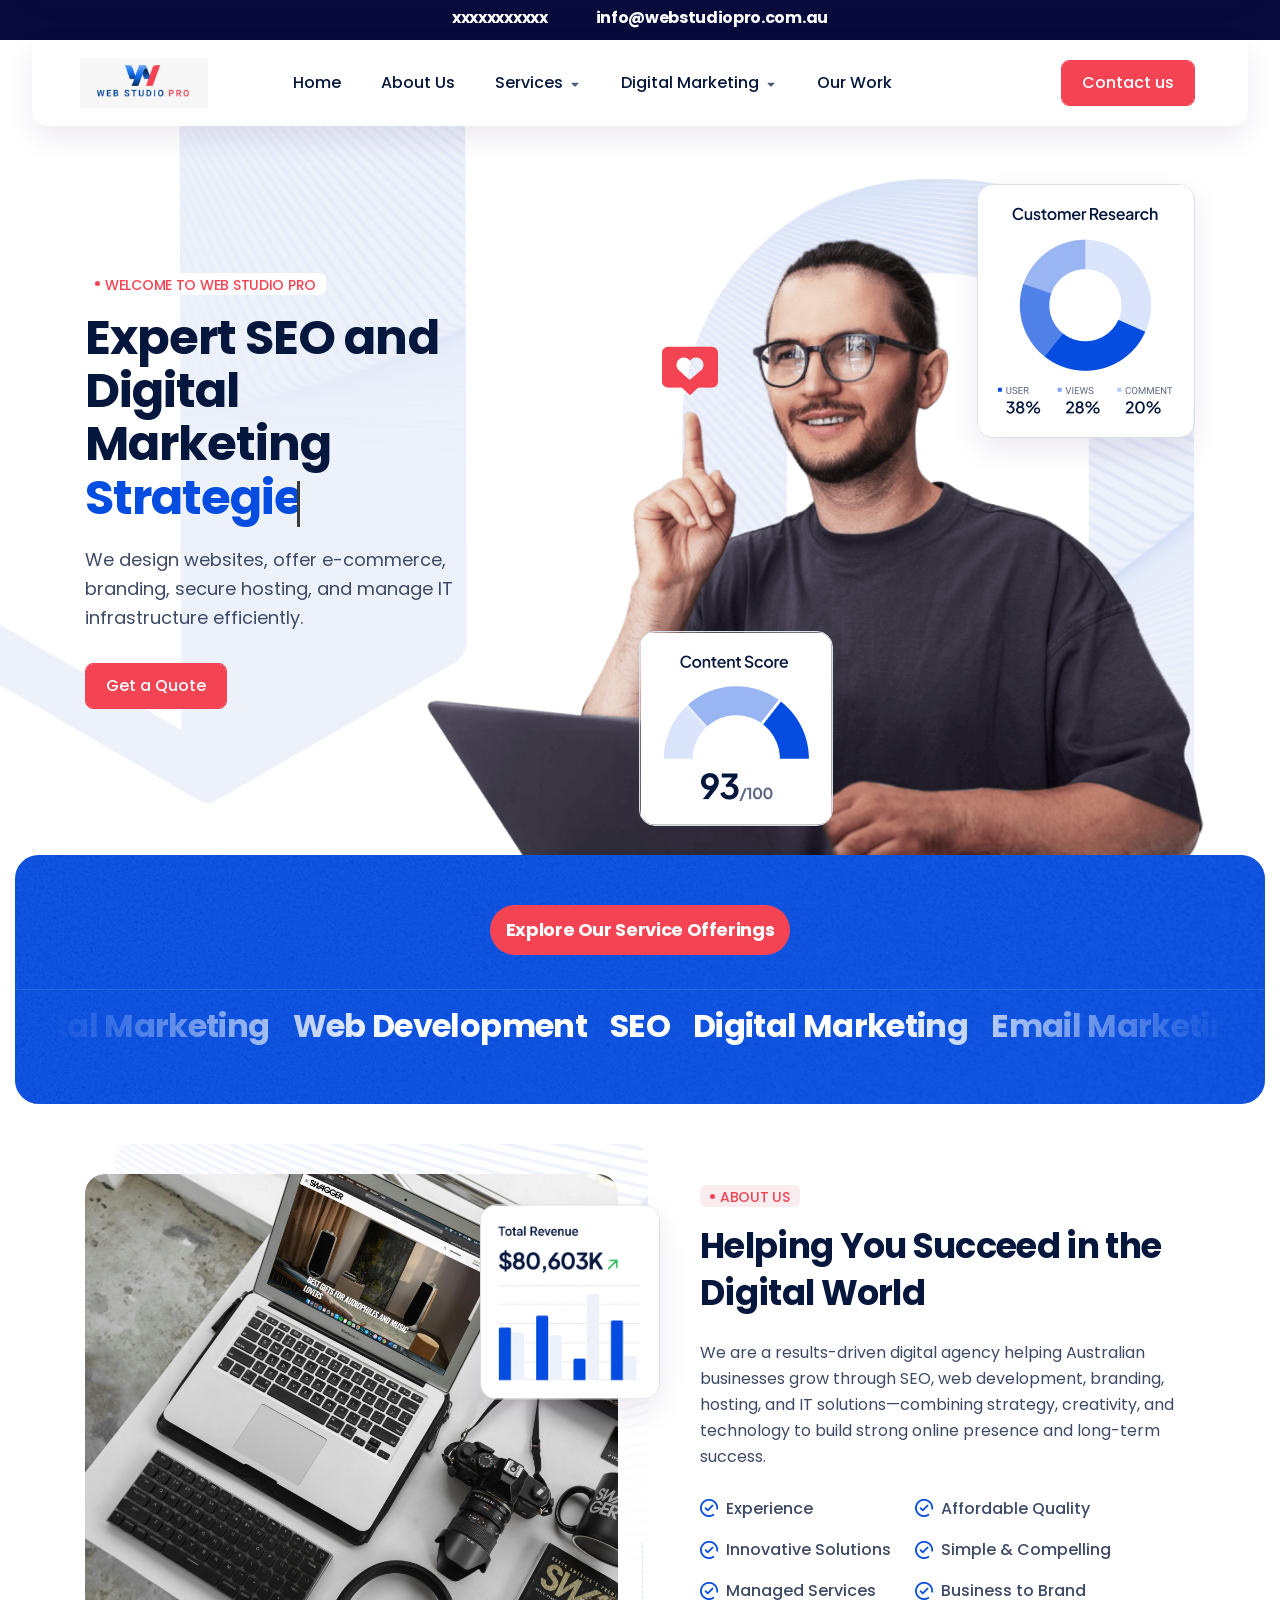
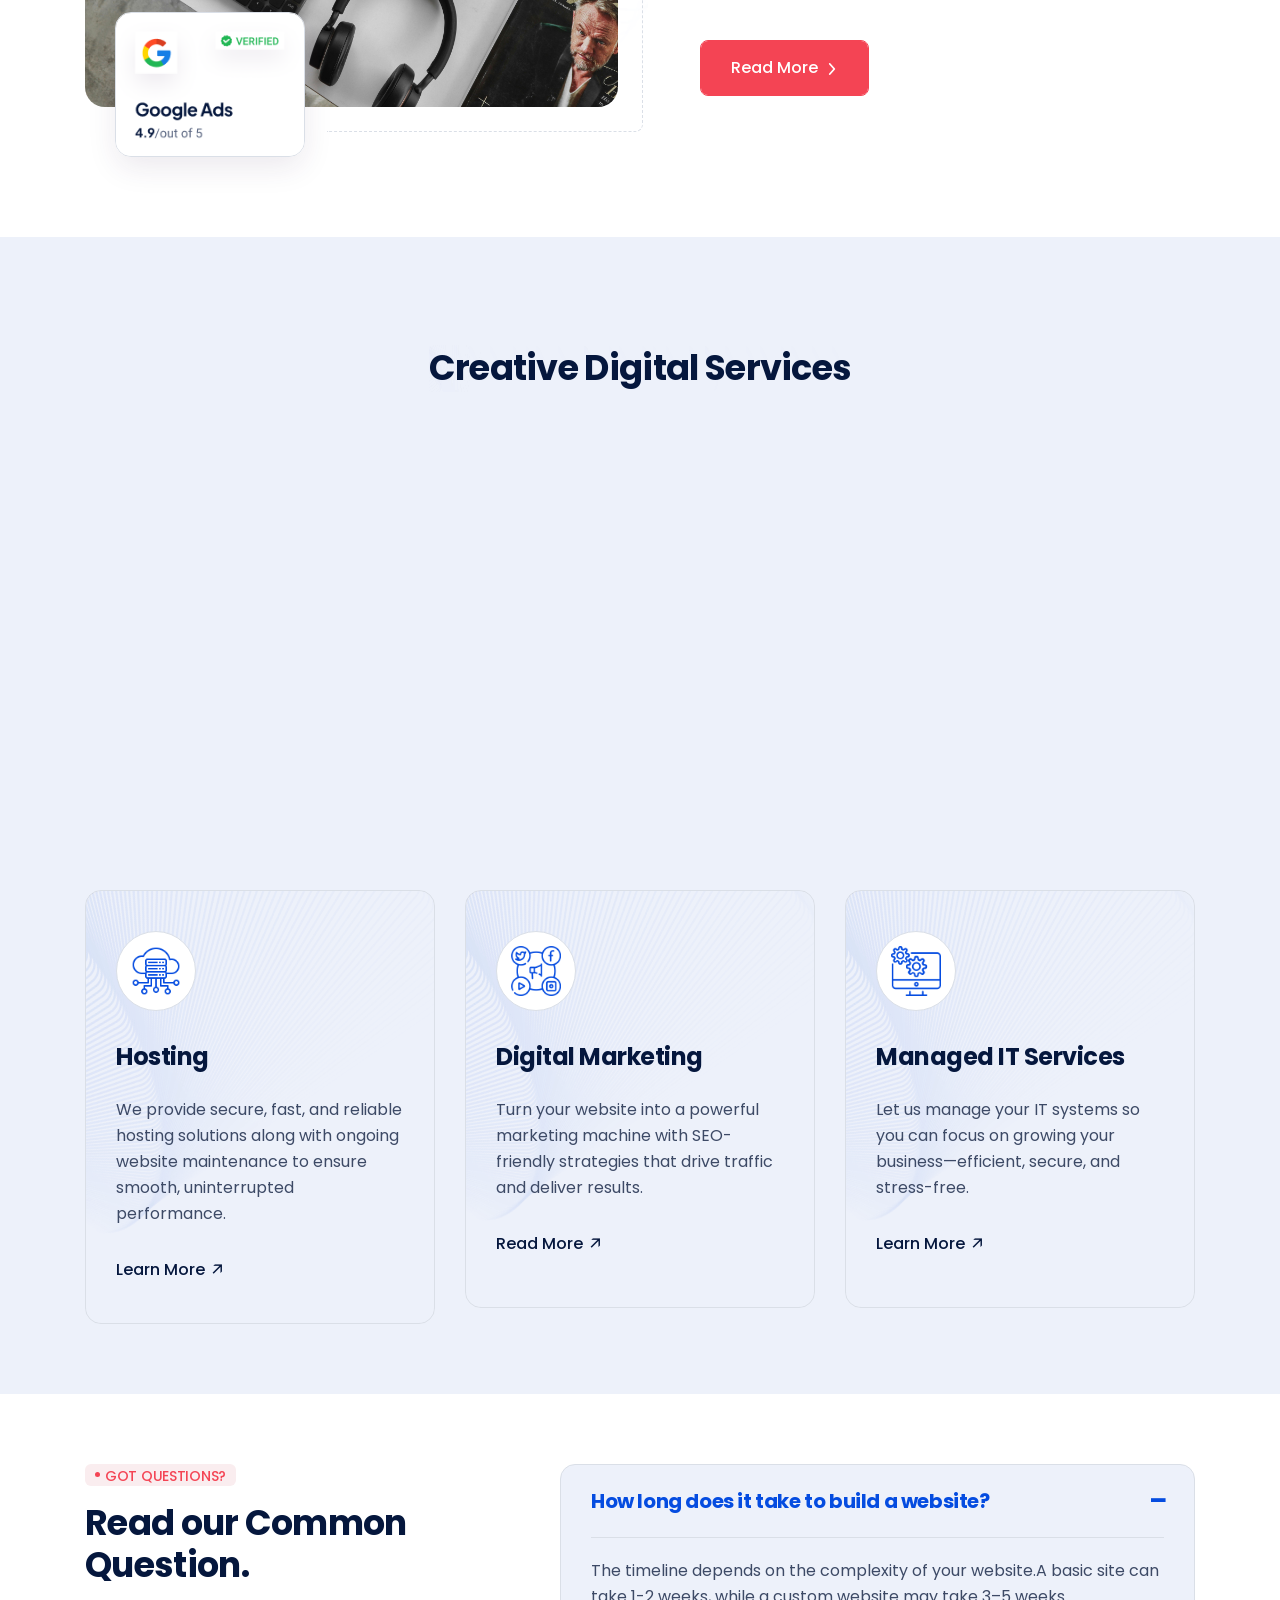
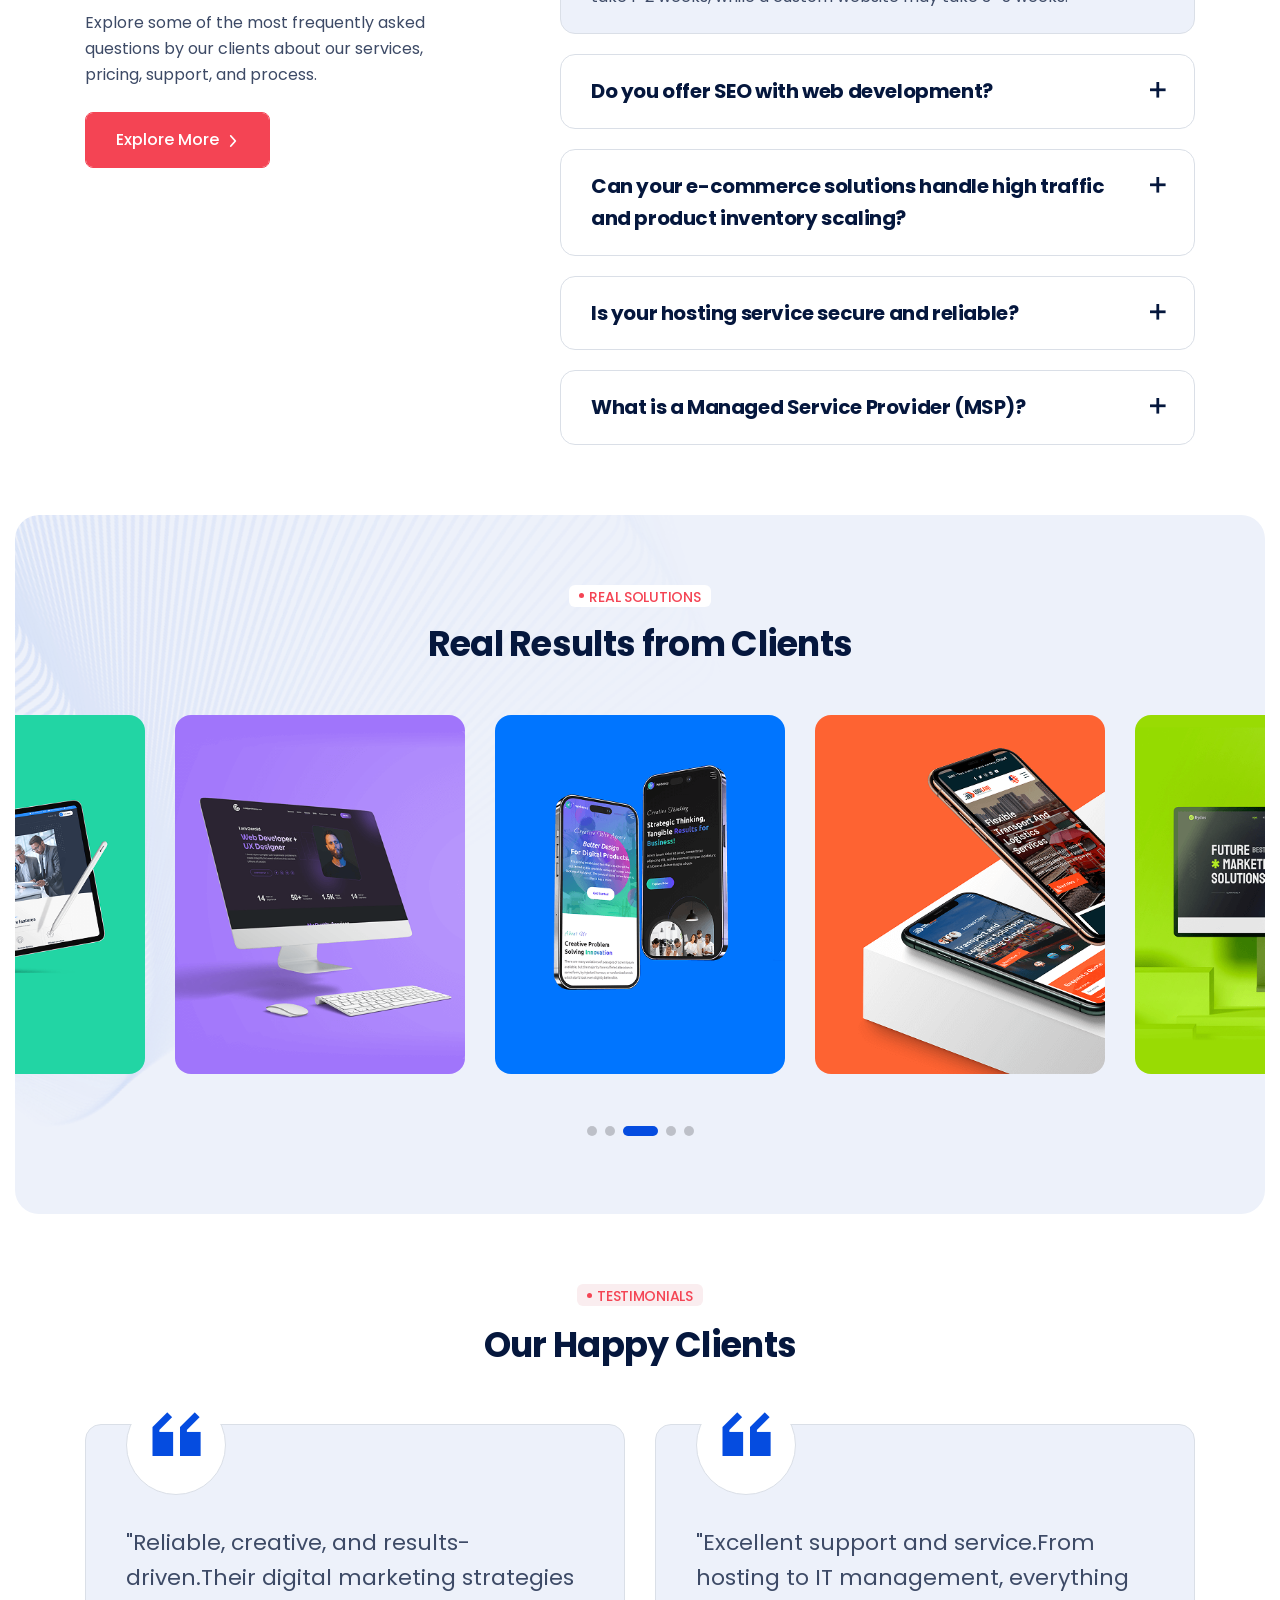
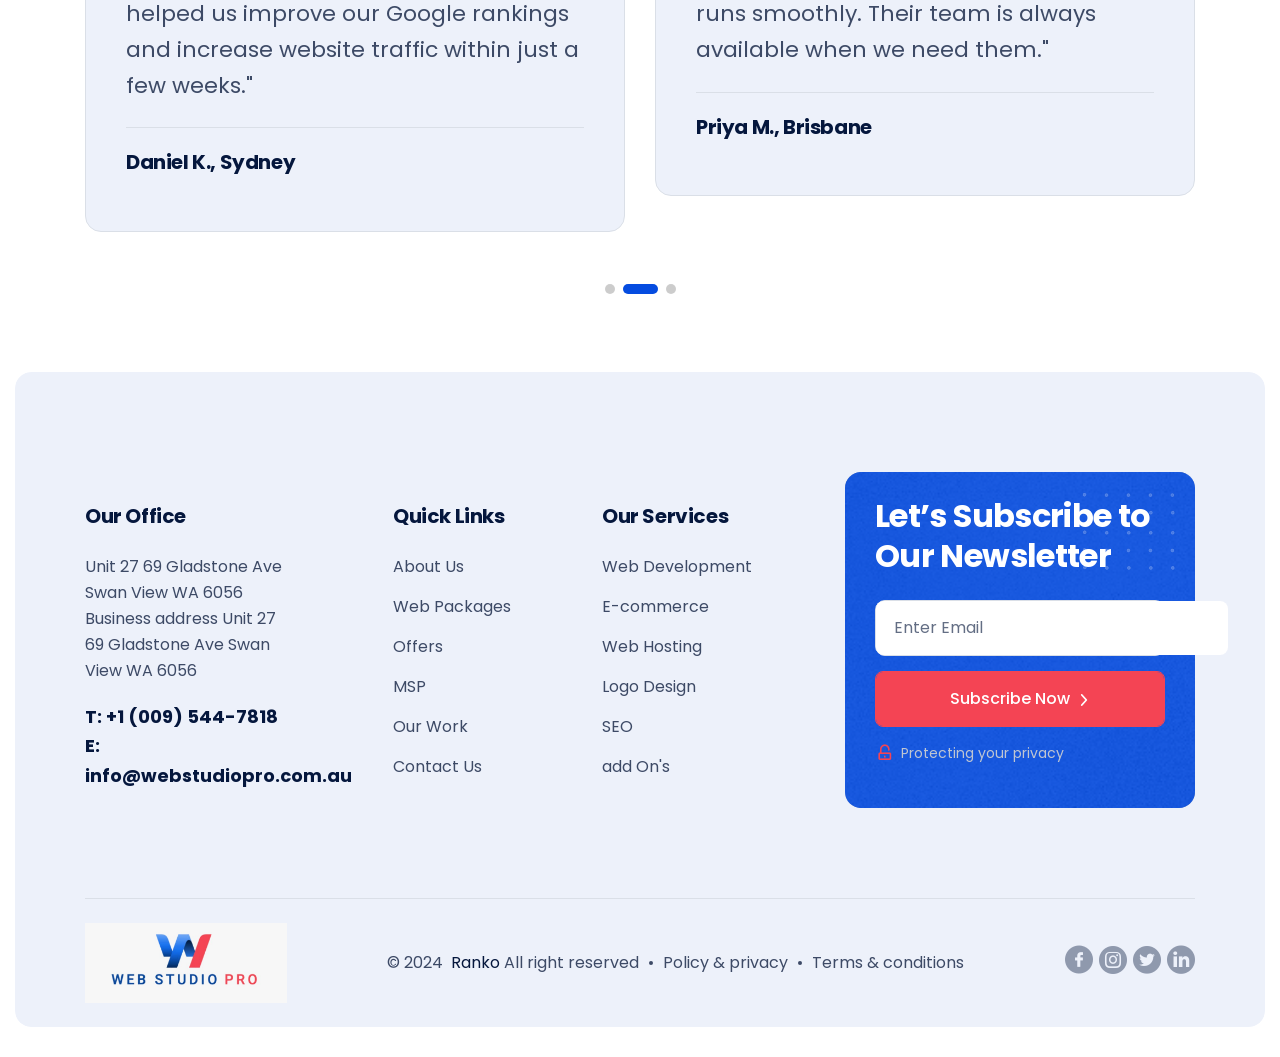
==== commit a9772ec1: "Update logo and contact information; change font to Poppins and adjust styles" ====
--- a/index.html
+++ b/index.html
@@ -8,7 +8,7 @@
   <meta name="description" content="" />
 
   <!-- Site Title -->
-  <title>Ranko - SEO & Digital Marketing</title>
+  <title>Web Studio Pro - Complete IT Solutions</title>
 
   <!-- Place favicon.ico in the root directory -->
   <link rel="shortcut icon" type="image/x-icon" href="assets/img/favicon.png" />
@@ -32,12 +32,12 @@
   <div class="body-overlay d-lg-none"></div>
 
   <!-- Preloader Start -->
-  <!-- <div class="preloader">
+  <div class="preloader">
     <div class="loading-container">
       <div class="loading"></div>
-      <div id="loading-icon"><img src="assets/img/logo-icon.svg" alt=""></div>
+      <div id="loading-icon"><img src="assets/img/logo.jpeg" alt=""></div>
     </div>
-  </div> -->
+  </div>
 
 
   <!-- back to top start -->
@@ -55,7 +55,7 @@
       <div class="hamburger_top d-flex align-items-center justify-content-between">
         <div class="hamburger_logo">
           <a href="index.html" class="mobile_logo">
-            <img src="assets/img/logo.png" alt="Logo" />
+            <img src="assets/img/logo.jpeg" alt="Logo" />
           </a>
         </div>
         <div class="hamburger_close">
@@ -69,7 +69,7 @@
         <h4 class="hamburger-title">Information</h4>
         <div class="contact-item">
           <div class="contact-text">
-            <div class="text"><a class="link" href="mailto:support@ranko.com">support@ranko.com</a></div>
+            <div class="text"><a class="link" href="mailto:info@webstudiopro.com.au">info@webstudiopro.com.au</a></div>
           </div>
         </div>
         <div class="contact-item">
@@ -79,7 +79,7 @@
         </div>
         <div class="contact-item">
           <div class="contact-text">
-            <div class="text">Santa, United State</div>
+            <div class="text">Unit 27 69 Gladstone Ave Swan View WA 6056 Business address Unit 27 69 Gladstone Ave Swan View WA 6056</div>
           </div>
         </div>
       </div>
@@ -119,12 +119,10 @@
   <div class="info-header">
     <div class="col-12 d-flex justify-content-center gap-5">
       <div class="left-info d-flex gap-5 mt-2">
-        <h3>Sales : <a href="tel:xxxxxxxxxxx">xxxxxxxxxxx</a></h3>
-        <h3>Support : <a href="tel:xxxxxxxxxxx">xxxxxxxxxxx </a> (24/7) </h3>
+        <h3><a href="tel:xxxxxxxxxxx">xxxxxxxxxxx</a></h3>
       </div>
       <div class="right-info d-flex gap-5 mt-2 ">
-        <h3><a href="mailto:xxxxx">xxxxxxxxxxx</a></h3>
-        <h3><a href="mailto:xxxx">xxxxxxxxxxx </a></h3>
+        <h3><a href="mailto:info@webstudiopro.com.au">info@webstudiopro.com.au </a></h3>
       </div>
     </div>
   </div>
@@ -137,7 +135,7 @@
             <!-- logo area -->
             <div class="header__logo">
               <a href="index.html">
-                <img src="assets/img/logo.png" alt="" />
+                <img src="assets/img/logo.jpeg" alt="" />
               </a>
             </div>
 
@@ -152,63 +150,47 @@
                     <a href="javascript:void(0)">Services</a>
                     <ul class="sub-menu">
                       <li>
-                        <a href="service.html">Services</a>
-                      </li>
-                      <li>
-                        <a href="service-details.html">Service Details</a>
+                        <a href="javascript:void(0)">Web Packages</a>
+                        <ul class="sub-menu">
+                          <li><a href="javascript:void(0)">Starter</a></li>
+                          <li><a href="javascript:void(0)">Responsive</a></li>
+                          <li><a href="javascript:void(0)">Custom</a></li>
+                          <li><a href="javascript:void(0)S">Ultra Custom</a></li>
+                        </ul>
+                      </li>
+                      <li>
+                        <a href="javascript:void(0)">Hosting</a>
+                      </li>
+                      <li>
+                        <a href="javascript:void(0)">Email</a>
+                      </li>
+                      <li>
+                        <a href="javascript:void(0)">Logo Design</a>
+                      </li>
+                      <li>
+                        <a href="javascript:void(0)">Offers</a>
+                      </li>
+                      <li>
+                        <a href="javascript:void(0)">MSP</a>
                       </li>
                     </ul>
                   </li>
 
                   <li class="has-dropdown">
-                    <a href="javascript:void(0)">Pages</a>
+                    <a href="javascript:void(0)">Digital Marketing</a>
                     <ul class="sub-menu">
                       <li>
-                        <a href="about.html">About</a>
-                      </li>
-                      <li>
-                        <a href="case-study.html">Case Study</a>
-                      </li>
-                      <li>
-                        <a href="case-study-details.html">Case Study Details</a>
-                      </li>
-                      <li>
-                        <a href="team.html">Team</a>
-                      </li>
-                      <li>
-                        <a href="team-details.html">Team Details</a>
-                      </li>
-
-                      <li>
-                        <a href="faq.html">FAQ</a>
-                      </li>
-
-                      <li>
-                        <a href="pricing.html">Pricing</a>
-                      </li>
-                      <li>
-                        <a href="404.html">404</a>
+                        <a href="javascript:void(0)">SEO</a>
+                      </li>
+                      <li>
+                        <a href="javascript:void(0)">SMM</a>
+                      </li>
+                      <li>
+                        <a href="javascript:void(0)">Google ads</a>
                       </li>
                     </ul>
                   </li>
-                  <li class="has-dropdown">
-                    <a href="javascript:void(0)">Blog</a>
-                    <ul class="sub-menu">
-                      <li>
-                        <a href="blog.html">Blog Standard</a>
-                      </li>
-                      <li>
-                        <a href="blog-grid.html">Blog Grid</a>
-                      </li>
-                      <li>
-                        <a href="blog-right-sidebar.html">Blog Right Sidebar</a>
-                      </li>
-                      <li>
-                        <a href="blog-details.html">Blog Details</a>
-                      </li>
-                    </ul>
-                  </li>
-                  <li><a href="javascript:void(0)">Contact</a></li>
+                  <li><a href="javascript:void(0)">Our Work</a></li>
                 </ul>
               </nav>
 
@@ -242,7 +224,7 @@
             <!-- logo area -->
             <div class="header__logo">
               <a href="index.html">
-                <img src="assets/img/logo.png" alt="" />
+                <img src="assets/img/logo.jpeg" alt="" />
               </a>
             </div>
 
@@ -257,70 +239,55 @@
                     <a href="javascript:void(0)">Services</a>
                     <ul class="sub-menu">
                       <li>
-                        <a href="service.html">Services</a>
-                      </li>
-                      <li>
-                        <a href="service-details.html">Service Details</a>
+                        <a href="service.html">Web Packages</a>
+                        <ul class="sub-menu">
+                          <li><a href="service-details.html">Starter</a></li>
+                          <li><a href="service-details.html">Responsive</a></li>
+                          <li><a href="service-details.html">Custom</a></li>
+                          <li><a href="service-details.html">Ultra Custom</a></li>
+                        </ul>
+                      </li>
+                      <li>
+                        <a href="service-details.html">Hosting</a>
+                      </li>
+                      <li>
+                        <a href="service-details.html">Email</a>
+                      </li>
+                      <li>
+                        <a href="service-details.html">Logo Design</a>
+                      </li>
+                      <li>
+                        <a href="service-details.html">Offers</a>
+                      </li>
+                      <li>
+                        <a href="service-details.html">MSP</a>
                       </li>
                     </ul>
                   </li>
 
                   <li class="has-dropdown">
-                    <a href="javascript:void(0)">Pages</a>
+                    <a href="javascript:void(0)">Digital Marketing</a>
                     <ul class="sub-menu">
                       <li>
-                        <a href="about.html">About</a>
-                      </li>
-                      <li>
-                        <a href="case-study.html">Case Study</a>
-                      </li>
-                      <li>
-                        <a href="case-study-details.html">Case Study Details</a>
-                      </li>
-                      <li>
-                        <a href="team.html">Team</a>
-                      </li>
-                      <li>
-                        <a href="team-details.html">Team Details</a>
-                      </li>
-
-                      <li>
-                        <a href="faq.html">FAQ</a>
-                      </li>
-
-                      <li>
-                        <a href="pricing.html">Pricing</a>
-                      </li>
-                      <li>
-                        <a href="404.html">404</a>
+                        <a href="about.html">SEO</a>
+                      </li>
+                      <li>
+                        <a href="case-study.html">SMM</a>
+                      </li>
+                      <li>
+                        <a href="case-study-details.html">Google ads</a>
                       </li>
                     </ul>
                   </li>
                   <li class="has-dropdown">
-                    <a href="javascript:void(0)">Blog</a>
-                    <ul class="sub-menu">
-                      <li>
-                        <a href="blog.html">Blog Standard</a>
-                      </li>
-                      <li>
-                        <a href="blog-grid.html">Blog Grid</a>
-                      </li>
-                      <li>
-                        <a href="blog-right-sidebar.html">Blog Right Sidebar</a>
-                      </li>
-                      <li>
-                        <a href="blog-details.html">Blog Details</a>
-                      </li>
-                    </ul>
-                  </li>
-                  <li><a href="contact.html">Contact</a></li>
+                    <a href="javascript:void(0)">Our Work</a></li>
                 </ul>
               </nav>
 
             </div>
             <!-- header right -->
             <div class="header__right">
-              <a href="contact.html" class="tj-btn tj-btn--sm">Get a Quote</a>
+              <a href="javascript:void(0)" class="tj-btn tj-btn--sm">Contact Us</a>
               <div class=" d-lg-none">
                 <button class="header__mobile-toggler mobile_menu_bar ">
                   <span></span>
@@ -950,21 +917,13 @@
                         <h5 class="footer__title">Our Office</h5>
                       </div>
 
-                      <p class="footer__info__address">993 Renner Burg, West Rond, MT 94251-030</p>
+                      <p class="footer__info__address">Unit 27 69 Gladstone Ave Swan View WA 6056 Business address Unit 27 69 Gladstone Ave Swan View WA 6056</p>
                       <div class="footer__info__list">
                         <ul>
                           <li><a class="link" href="tel:+1009544-7818">T: +1 (009)
                               544-7818</a></li>
                           <li><a class="link" href="mailto:support@ranko.com">E:
-                              support@ranko.com</a></li>
-
-                        </ul>
-                      </div>
-                      <div class="footer__info__active-hours">
-                        <ul>
-                          <li>
-                            <i class="tji-clock"></i> <span> Mon-Fri 10am-10pm</span>
-                          </li>
+                              info@webstudiopro.com.au</a></li>
                         </ul>
                       </div>
                     </div>
@@ -974,16 +933,15 @@
                     <div class="footer__widget footer__widget--company  widget_nav_menu wow fadeInUp"
                       data-wow-delay=".5s">
                       <div class="footer__title__wrapper">
-                        <h5 class="footer__title">Our Company</h5>
+                        <h5 class="footer__title">Quick Links</h5>
                       </div>
                       <ul>
-                        <li><a href="contact.html">Contact us</a></li>
-                        <li><a href="contact.html">Privacy policy</a></li>
-                        <li><a href="contact.html">Recognitions</a></li>
-                        <li><a href="contact.html">Careers</a></li>
-                        <li><a href="blog.html">News</a></li>
-                        <li><a href="contact.html">Feedback</a></li>
-                        <li><a href="404.html">Error 404</a></li>
+                        <li><a href="javascript:void(0)">About Us</a></li>
+                        <li><a href="javascript:void(0)">Web Packages</a></li>
+                        <li><a href="javascript:void(0)">Offers</a></li>
+                        <li><a href="javascript:void(0)">MSP</a></li>
+                        <li><a href="javascript:void(0)">Our Work</a></li>
+                        <li><a href="javascript:void(0)">Contact Us</a></li>
                       </ul>
                     </div>
                   </div>
@@ -994,13 +952,12 @@
                         <h5 class="footer__title">Our Services</h5>
                       </div>
                       <ul>
-                        <li><a href="service-details.html">SEO Strategy</a></li>
-                        <li><a href="service-details.html">Analytics Reporting</a></li>
-                        <li><a href="service-details.html">PPC Advertising</a></li>
-                        <li><a href="service-details.html">Social Management</a></li>
-                        <li><a href="service-details.html">Content Creation</a></li>
-                        <li><a href="service-details.html">Opination</a></li>
-                        <li><a href="service-details.html">Keyword</a></li>
+                        <li><a href="javascript:void(0)">Web Development</a></li>
+                        <li><a href="javascript:void(0)">E-commerce</a></li>
+                        <li><a href="javascript:void(0)">Web Hosting</a></li>
+                        <li><a href="javascript:void(0)">Logo Design</a></li>
+                        <li><a href="javascript:void(0)">SEO</a></li>
+                        <li><a href="javascript:void(0)">add On's</a></li>
                       </ul>
                     </div>
                   </div>
@@ -1037,7 +994,7 @@
                   <div class="col-12">
                     <div class="footer__copyright__wrapper">
                       <div class="footer__copyright__logo">
-                        <a href="index.html"><img src="assets/img/logo.png" alt="">
+                        <a href="index.html"><img src="assets/img/logo.jpeg" alt="">
                         </a>
                       </div>
                       <div class="footer__copyright__menu">
--- a/assets/css/main.css
+++ b/assets/css/main.css
@@ -53,13 +53,13 @@
 /**----------------------------------------
 START: Theme Default CSS
 ----------------------------------------*/
-@import url("https://fonts.googleapis.com/css2?family=Plus+Jakarta+Sans:ital,wght@0,200..800;1,200..800&amp;family=Roboto:ital,wght@0,100..900;1,100..900&amp;display=swap");
+@import url('https://fonts.googleapis.com/css2?family=Poppins:ital,wght@0,100;0,200;0,300;0,400;0,500;0,600;0,700;0,800;0,900;1,100;1,200;1,300;1,400;1,500;1,600;1,700;1,800;1,900&family=Roboto+Condensed:ital,wght@0,100..900;1,100..900&family=Roboto:ital,wght@0,100..900;1,100..900&display=swap');
 :root {
   /**
      @Font-Family Declaration
    */
-  --tj-ff-body: 'Roboto', sans-serif;
-  --tj-ff-heading: 'Plus Jakarta Sans', sans-serif;
+  --tj-ff-body: "Poppins", sans-serif;
+  --tj-ff-heading: "Poppins", sans-serif ;
   --tj-ff-fontawesome: "Font Awesome 6 Pro";
   --tj-ff-ranko-icons: "ranko-icons";
   /**
@@ -608,7 +608,7 @@
 }
 .info-header h3{
   color: white;
-  font-size:18px;
+  font-size:16px;
   font-weight: var(--tj-fw-bold);
   line-height: var(--tj-lh-h3);
   margin-bottom: 0;
@@ -8542,6 +8542,7 @@
   z-index: 0;
   -webkit-transition: all var(--tj-td-standard) ease-in-out 0s;
   transition: all var(--tj-td-standard) ease-in-out 0s;
+  min-height: 418px;
 }
 @media only screen and (min-width: 992px) and (max-width: 1199px), only screen and (min-width: 768px) and (max-width: 991px) {
   .service__card {
@@ -14843,4 +14844,8 @@
   max-width: 600px;
 }
 
-/* !END: demo/assets/sass/layout/_faq.scss *//*# sourceMappingURL=main.css.map */+/* !END: demo/assets/sass/layout/_faq.scss *//*# sourceMappingURL=main.css.map */
+.footer .footer__copyright .footer__copyright__logo img{
+  height: 80px;
+  width: auto;
+}
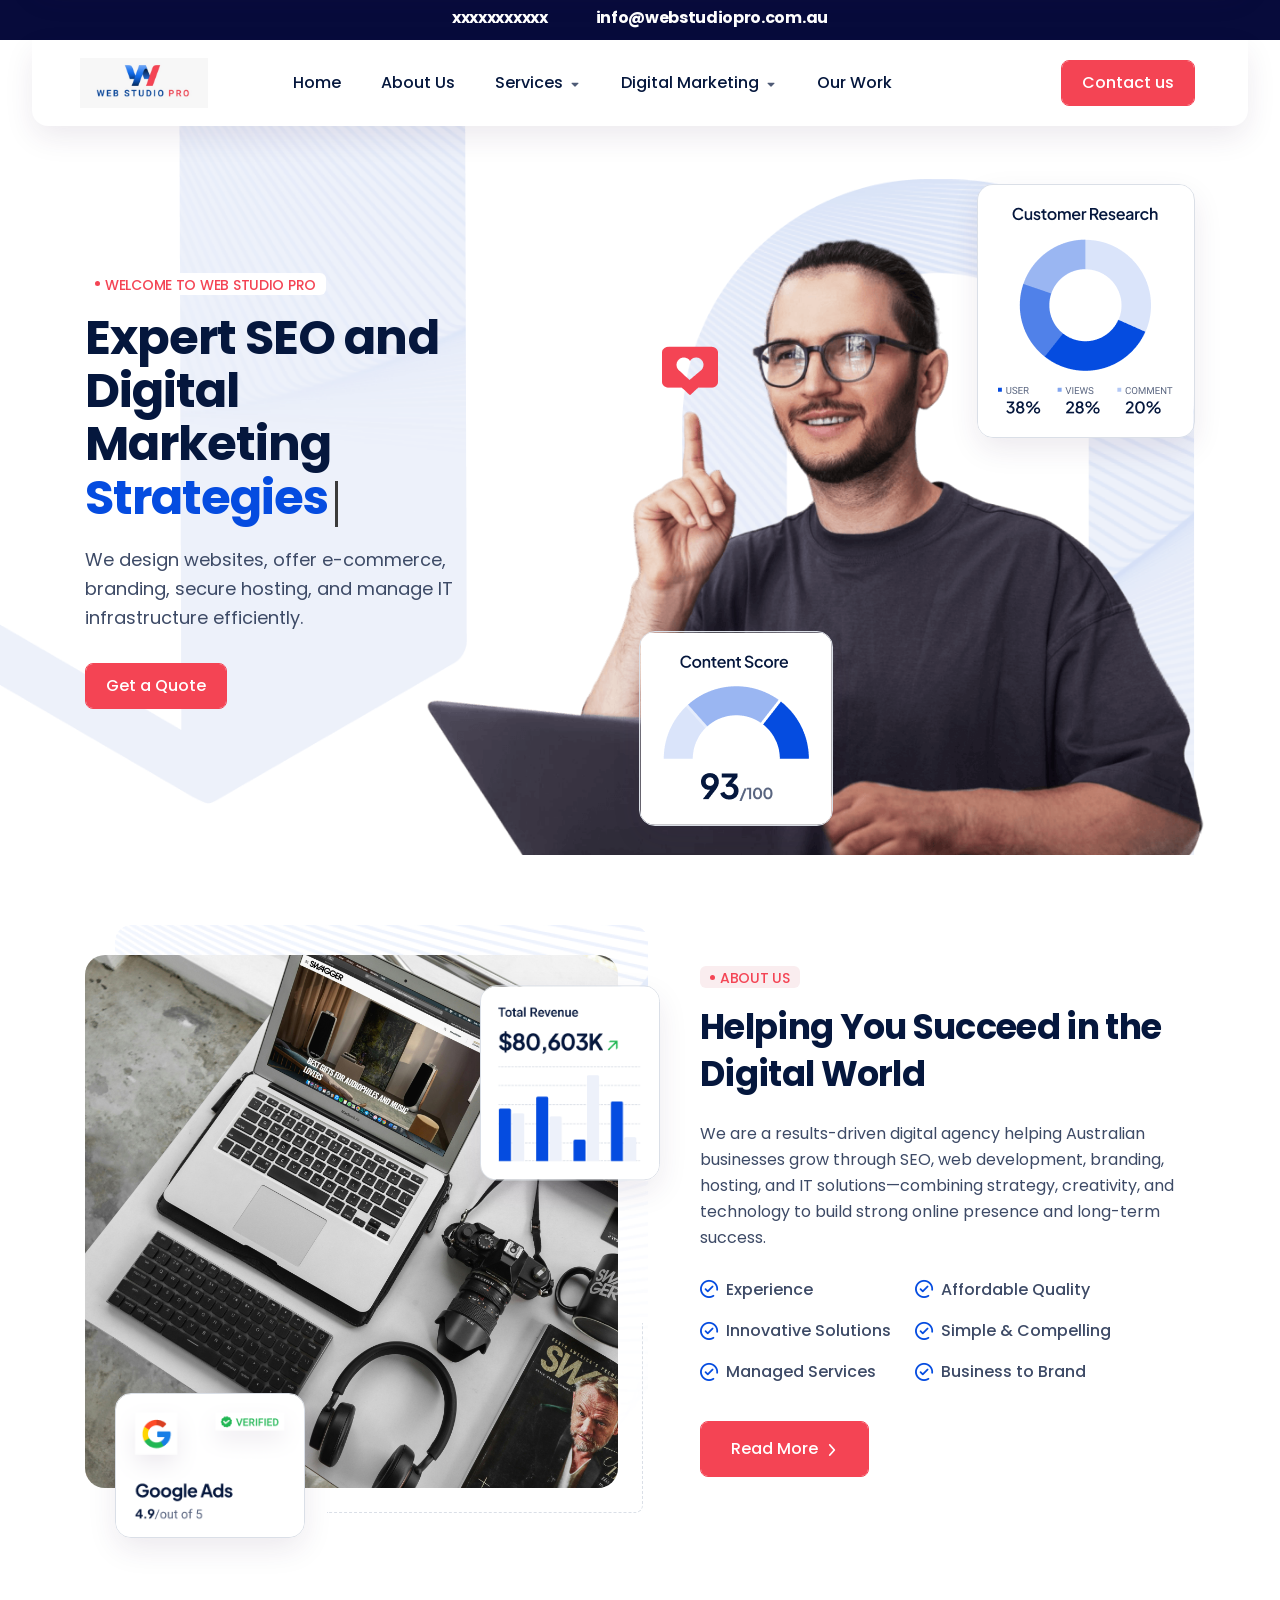
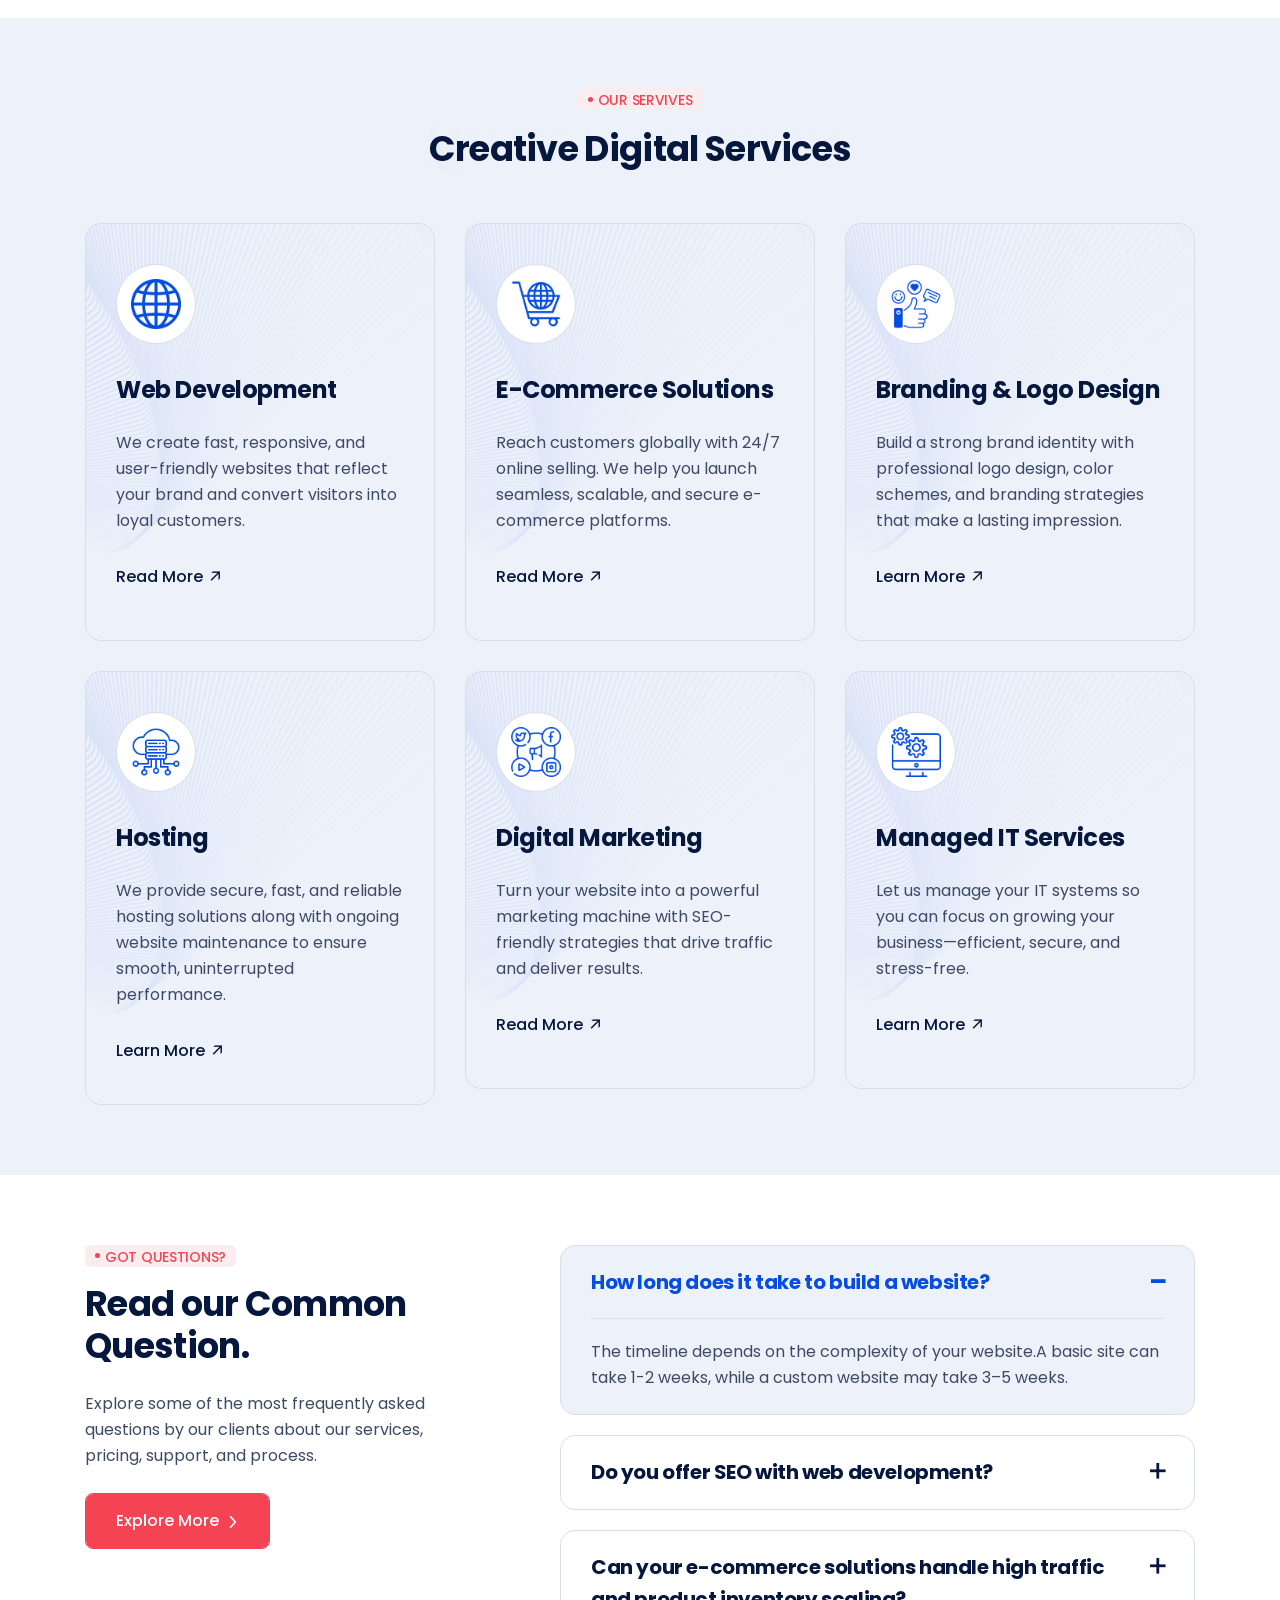
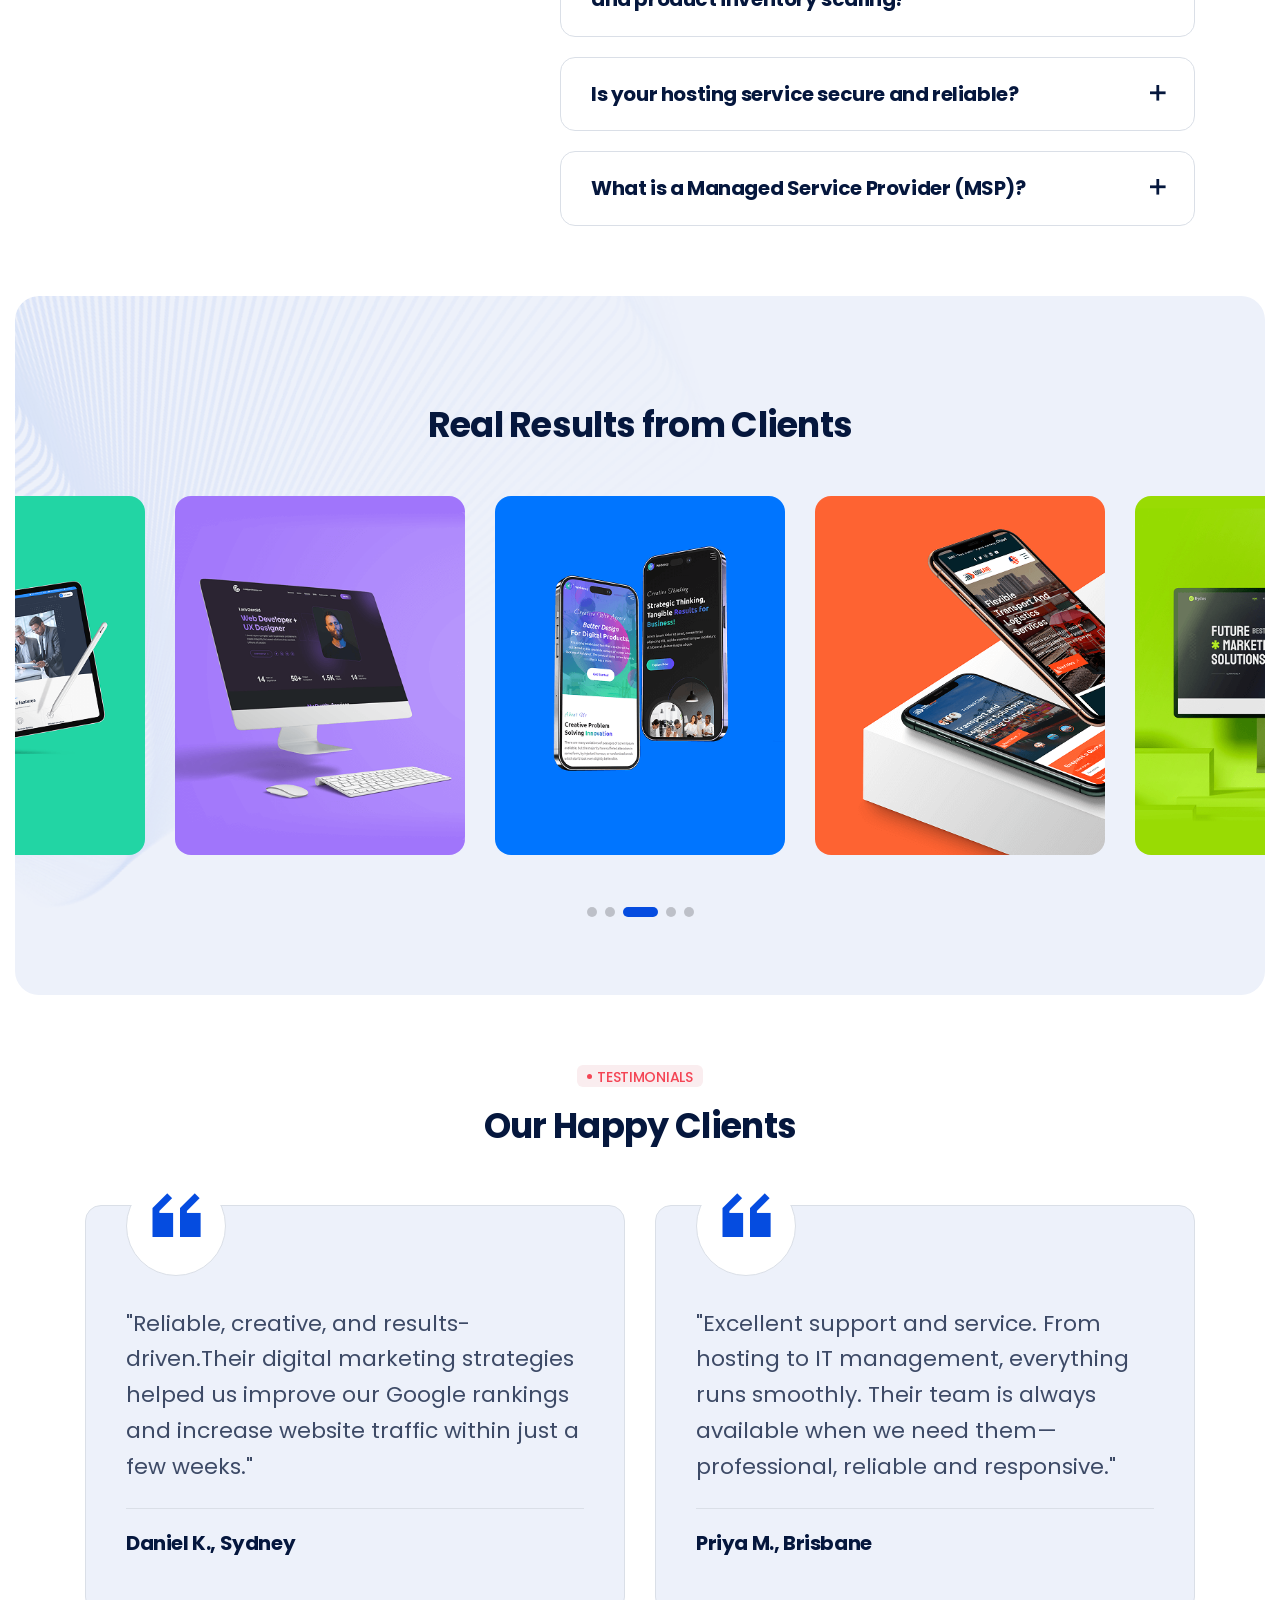
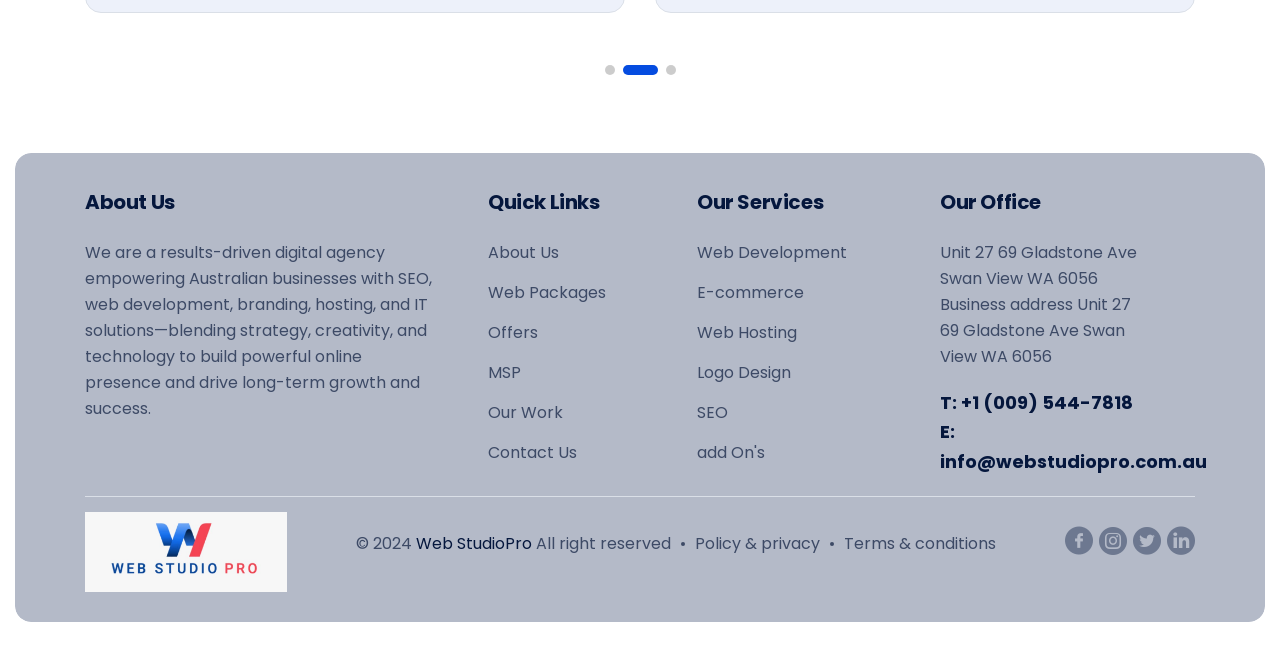
==== commit 20d15e16: "Refactor footer styles and update brand marquee section; enhance layout and improve responsiveness" ====
--- a/index.html
+++ b/index.html
@@ -376,7 +376,8 @@
     <!-- end: Hero Section -->
 
     <!-- start: Brands Marquee Section -->
-    <section class="brand-marquee">
+     
+    <!-- <section class="brand-marquee">
       <div class="container-fluid">
         <div class="row ">
           <div class="col-12">
@@ -389,50 +390,43 @@
                   <div class="swiper-wrapper marquee-wrapper">
                     <div class="swiper-slide brand-marquee__item">
                       <h3 class="text-white">Web Development</h3>
-                      <!-- <img src="assets/img/brands/1.png" alt=""> -->
                     </div>
                     <div class="swiper-slide brand-marquee__item">
                       <h3 class="text-white">SEO</h3>
 
-                      <!-- <img src="assets/img/brands/2.png" alt=""> -->
                     </div>
                     <div class="swiper-slide brand-marquee__item">
                       <h3 class="text-white">Digital Marketing</h3>
-                      <!-- <img src="assets/img/brands/3.png" alt=""> -->
                     </div>
                     <div class="swiper-slide brand-marquee__item">
                       <h3 class="text-white">Email Marketing</h3>
-                      <!-- <img src="assets/img/brands/4.png" alt=""> -->
                     </div>
                     <div class="swiper-slide brand-marquee__item">
                       <h3 class="text-white">Hosting</h3>
-                      <!-- <img src="assets/img/brands/5.png" alt=""> -->
                     </div>
                     <div class="swiper-slide brand-marquee__item">
                       <h3 class="text-white">Logo Design</h3>
-                      <!-- <img src="assets/img/brands/6.png" alt=""> -->
                     </div>
                     <div class="swiper-slide brand-marquee__item">
                       <h3 class="text-white">Responsive Web Design</h3>
-                      <!-- <img src="assets/img/brands/7.png" alt=""> -->
                     </div>
                     <div class="swiper-slide brand-marquee__item">
                       <h3 class="text-white">Digital Marketing</h3>
-                      <!-- <img src="assets/img/brands/8.png" alt=""> -->
-                    </div>
-
-                  </div>
-                </div>
-              </div>
-            </div>
-
-          </div>
-
-
-        </div>
-      </div>
-
-    </section>
+                    </div>
+
+                  </div>
+                </div>
+              </div>
+            </div>
+
+          </div>
+
+
+        </div>
+      </div>
+
+    </section> -->
+    
     <!-- end: Brand Marquee Section -->
     <!-- start: About Section -->
     <section class="about about--1">
@@ -879,7 +873,7 @@
                   <div class="testimonials__qoute">
                     <i class="tji-quote "></i>
                   </div>
-                  <p class="testimonials__desc">"Excellent support and service.From hosting to IT management, everything runs smoothly. Their team is always available when we need them."                  </p>
+                  <p class="testimonials__desc">"Excellent support and service. From hosting to IT management, everything runs smoothly. Their team is always available when we need them—professional, reliable and responsive."</p>
                   <!-- avater -->
                   <div class="testimonials__footer">
                     <div class="testimonials__author">
@@ -911,6 +905,51 @@
             <div class="footer__main ">
               <div class="container">
                 <div class="row">
+
+                  <div class="col-lg-4 col-md-6 col-sm-6 col-12 wow fadeInUp" data-wow-delay=".9s">
+                    <div class="footer__widget   widget_nav_menu">
+                      <div class="footer__title__wrapper">
+                        <h5 class="footer__title">About Us</h5>
+                      </div>
+                      <p>We are a results-driven digital agency empowering Australian businesses with SEO, web development, branding, hosting, and IT solutions—blending strategy, creativity, and technology to build powerful online presence and drive long-term growth and success.</p>
+                     </div>
+                  </div>
+
+                  
+
+                  <div class="col-lg-3 col-md-6 col-sm-6 col-12">
+                    <div class="footer__widget footer__widget--company  widget_nav_menu wow fadeInUp"
+                      data-wow-delay=".5s">
+                      <div class="footer__title__wrapper">
+                        <h5 class="footer__title">Quick Links</h5>
+                      </div>
+                      <ul>
+                        <li><a href="javascript:void(0)">About Us</a></li>
+                        <li><a href="javascript:void(0)">Web Packages</a></li>
+                        <li><a href="javascript:void(0)">Offers</a></li>
+                        <li><a href="javascript:void(0)">MSP</a></li>
+                        <li><a href="javascript:void(0)">Our Work</a></li>
+                        <li><a href="javascript:void(0)">Contact Us</a></li>
+                      </ul>
+                    </div>
+                  </div>
+                  <div class="col-lg-2 col-md-6 col-sm-6 col-12 ">
+                    <div class="footer__widget footer__widget--services  widget_nav_menu wow fadeInUp"
+                      data-wow-delay=".7s">
+                      <div class="footer__title__wrapper">
+                        <h5 class="footer__title">Our Services</h5>
+                      </div>
+                      <ul>
+                        <li><a href="javascript:void(0)">Web Development</a></li>
+                        <li><a href="javascript:void(0)">E-commerce</a></li>
+                        <li><a href="javascript:void(0)">Web Hosting</a></li>
+                        <li><a href="javascript:void(0)">Logo Design</a></li>
+                        <li><a href="javascript:void(0)">SEO</a></li>
+                        <li><a href="javascript:void(0)">add On's</a></li>
+                      </ul>
+                    </div>
+                  </div>
+
                   <div class="col-lg-3 col-md-6 col-sm-6 col-12">
                     <div class="footer__widget  footer__info wow fadeInUp" data-wow-delay=".3s">
                       <div class="footer__title__wrapper">
@@ -928,63 +967,6 @@
                       </div>
                     </div>
                   </div>
-
-                  <div class="col-lg-3 col-md-6 col-sm-6 col-12">
-                    <div class="footer__widget footer__widget--company  widget_nav_menu wow fadeInUp"
-                      data-wow-delay=".5s">
-                      <div class="footer__title__wrapper">
-                        <h5 class="footer__title">Quick Links</h5>
-                      </div>
-                      <ul>
-                        <li><a href="javascript:void(0)">About Us</a></li>
-                        <li><a href="javascript:void(0)">Web Packages</a></li>
-                        <li><a href="javascript:void(0)">Offers</a></li>
-                        <li><a href="javascript:void(0)">MSP</a></li>
-                        <li><a href="javascript:void(0)">Our Work</a></li>
-                        <li><a href="javascript:void(0)">Contact Us</a></li>
-                      </ul>
-                    </div>
-                  </div>
-                  <div class="col-lg-2 col-md-6 col-sm-6 col-12 ">
-                    <div class="footer__widget footer__widget--services  widget_nav_menu wow fadeInUp"
-                      data-wow-delay=".7s">
-                      <div class="footer__title__wrapper">
-                        <h5 class="footer__title">Our Services</h5>
-                      </div>
-                      <ul>
-                        <li><a href="javascript:void(0)">Web Development</a></li>
-                        <li><a href="javascript:void(0)">E-commerce</a></li>
-                        <li><a href="javascript:void(0)">Web Hosting</a></li>
-                        <li><a href="javascript:void(0)">Logo Design</a></li>
-                        <li><a href="javascript:void(0)">SEO</a></li>
-                        <li><a href="javascript:void(0)">add On's</a></li>
-                      </ul>
-                    </div>
-                  </div>
-
-                  <div class="col-lg-4 col-md-6 col-sm-6 col-12 wow fadeInUp" data-wow-delay=".9s">
-                    <div class="footer__widget   widget_nav_menu">
-                      <form class="footer__widget__subscription">
-                        <div class="footer__widget__subscription__pattern">
-                          <img src="assets/img/footer/subscription-pattern.png" alt="">
-                        </div>
-                        <h3 class="footer__widget__subscription__title">Let’s Subscribe to Our Newsletter</h3>
-
-                        <div class="tj-input__wrapper">
-                          <input type="email" class="tj-input" placeholder="Enter Email">
-
-                        </div>
-                        <div class="footer__widget__subscription__submit"><button class="tj-btn tj-btn--full">Subscribe
-                            Now <i class="tji-greater-than"></i></button>
-                        </div>
-
-                        <p class="footer__widget__subscription__security">
-                          <i class="tji-lock"></i> <span>Protecting your privacy</span>
-                        </p>
-                      </form>
-
-                    </div>
-                  </div>
                 </div>
               </div>
             </div>
@@ -1003,7 +985,7 @@
                           <li>
                             <!-- copyright text -->
                             <div class="footer__copyright__text">
-                              <p> © 2024 <a href="index.html" target="_blank"> Ranko</a> All right reserved</p>
+                              <p> © 2024 <a href="index.html" target="_blank">Web StudioPro</a> All right reserved</p>
                             </div>
                           </li>
                           <li><a href="contact.html">Policy & privacy</a></li>
--- a/assets/css/main.css
+++ b/assets/css/main.css
@@ -3086,7 +3086,7 @@
   background-size: cover;
   margin-bottom: 30px;
   overflow: hidden;
-  padding-top: 100px;
+  padding-top: 35px;
   border-radius: 16px;
   position: relative;
   z-index: 0;
@@ -3117,7 +3117,8 @@
   left: 0;
   width: 100%;
   height: 100%;
-  background-color: var(--tj-color-theme-bg1);
+  /* background-color: var(--tj-color-theme-bg1); */
+  background-color: #b0b7c6;
   border-radius: 16px;
   opacity: 0.95;
   z-index: -1;
@@ -3140,7 +3141,7 @@
 .footer__title {
   color: var(--tj-color-heading-primary);
   margin-bottom: 24px;
-  margin-top: 30px;
+  /* margin-top: 30px; */
 }
 @media only screen and (min-width: 768px) and (max-width: 991px), only screen and (min-width: 576px) and (max-width: 767px), (max-width: 575px) {
   .footer__title {
@@ -3148,9 +3149,9 @@
     margin-top: 0px;
   }
 }
-.footer__widget {
+/* .footer__widget {
   margin-bottom: 40px;
-}
+} */
 .footer__widget.widget_nav_menu ul {
   margin: 0;
   padding: 0;
@@ -3479,7 +3480,32 @@
   height: 50px;
   background: var(--tj-color-border-9);
 }
+
 .footer__copyright__wrapper {
+    display: -webkit-box;
+    display: -ms-flexbox;
+    display: flex;
+    -ms-flex-wrap: wrap;
+    flex-wrap: wrap;
+    -webkit-column-gap: 12px;
+    -moz-column-gap: 12px;
+    column-gap: 12px;
+    row-gap: 12px;
+    -webkit-box-align: center;
+    -ms-flex-align: center;
+    align-items: center;
+    -webkit-box-pack: justify;
+    -ms-flex-pack: justify;
+    justify-content: space-between;
+    border-top: 1px solid var(--tj-color-common-black-2);
+    border-bottom: 1px solid var(--tj-color-common-black-2);
+    /* padding-top: 0px; */
+    padding-bottom: 30px;
+    /* margin-top: 50px; */
+    border-top: 1px solid var(--tj-color-border-1);
+    gap: 10px;
+}
+/* .footer__copyright__wrapper {
   display: -webkit-box;
   display: -ms-flexbox;
   display: flex;
@@ -3502,7 +3528,7 @@
   margin-top: 50px;
   border-top: 1px solid var(--tj-color-border-1);
   gap: 10px;
-}
+} */
 @media only screen and (min-width: 768px) and (max-width: 991px) {
   .footer__copyright__wrapper {
     margin-top: 10px;
@@ -6942,7 +6968,7 @@
   }
 }
 .about--1 {
-  padding: 70px 0;
+    padding: 100px 0 70px;
 }
 @media only screen and (min-width: 1200px) and (max-width: 1399px) {
   .about {
@@ -6951,7 +6977,7 @@
 }
 @media only screen and (min-width: 992px) and (max-width: 1199px) {
   .about {
-    padding: 100px 0 150px;
+    padding: 70px 0;
   }
 }
 @media only screen and (min-width: 768px) and (max-width: 991px) {
@@ -14845,7 +14871,8 @@
 }
 
 /* !END: demo/assets/sass/layout/_faq.scss *//*# sourceMappingURL=main.css.map */
-.footer .footer__copyright .footer__copyright__logo img{
-  height: 80px;
-  width: auto;
+.footer .footer__copyright .footer__copyright__logo img {
+    height: 80px;
+    width: auto;
+    margin-top: 15px;
 }
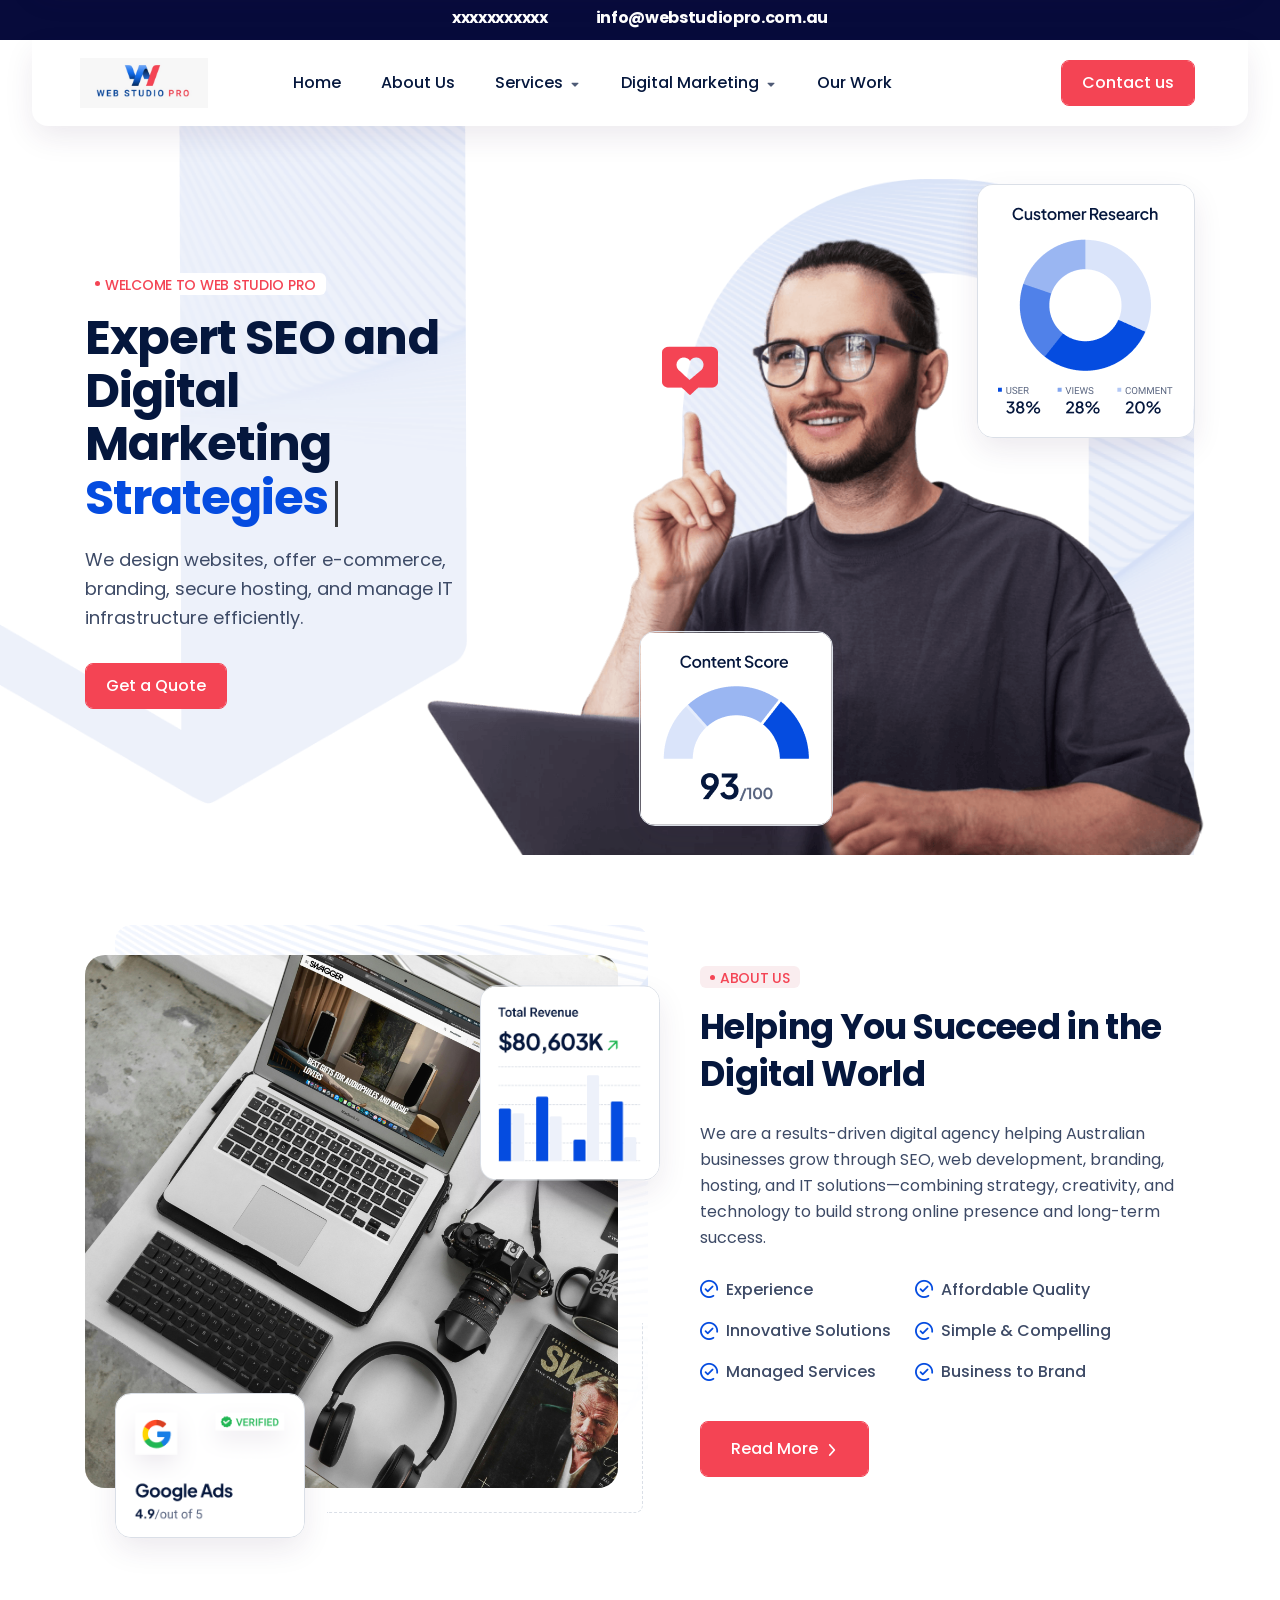
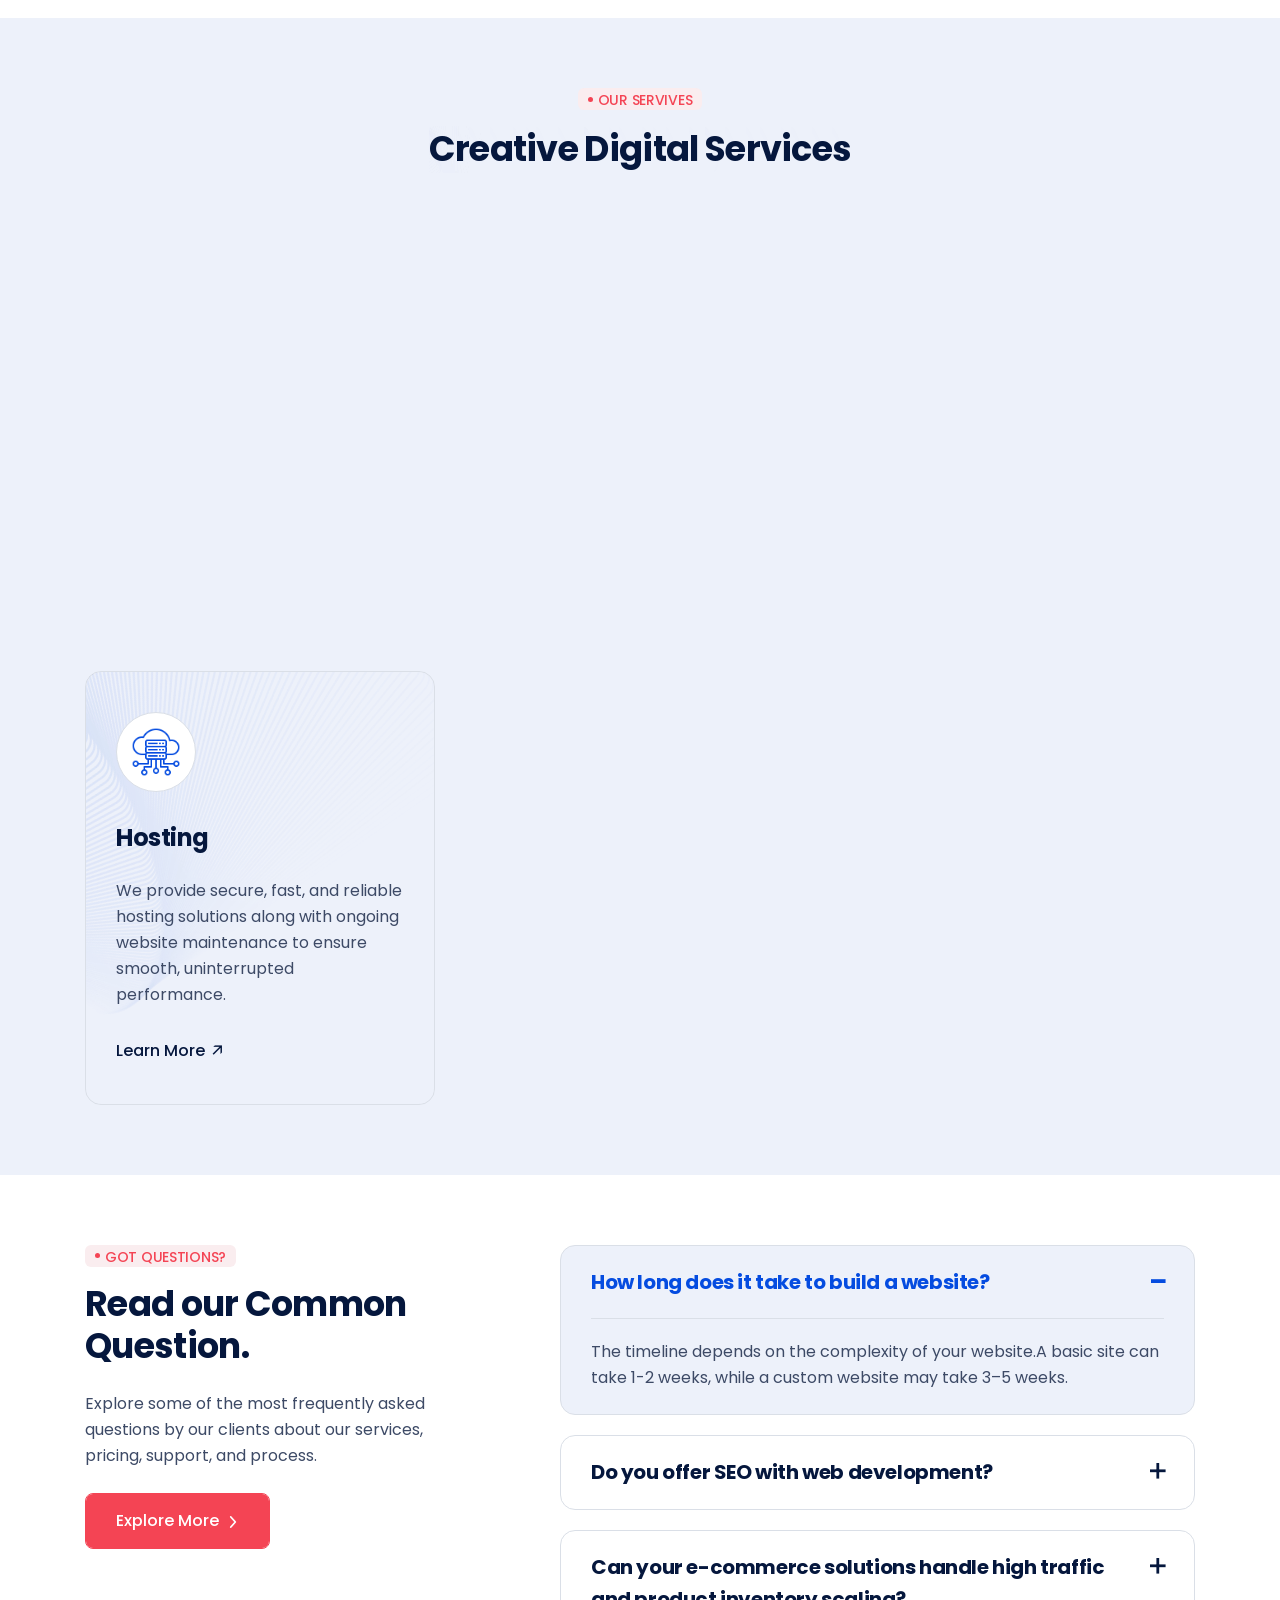
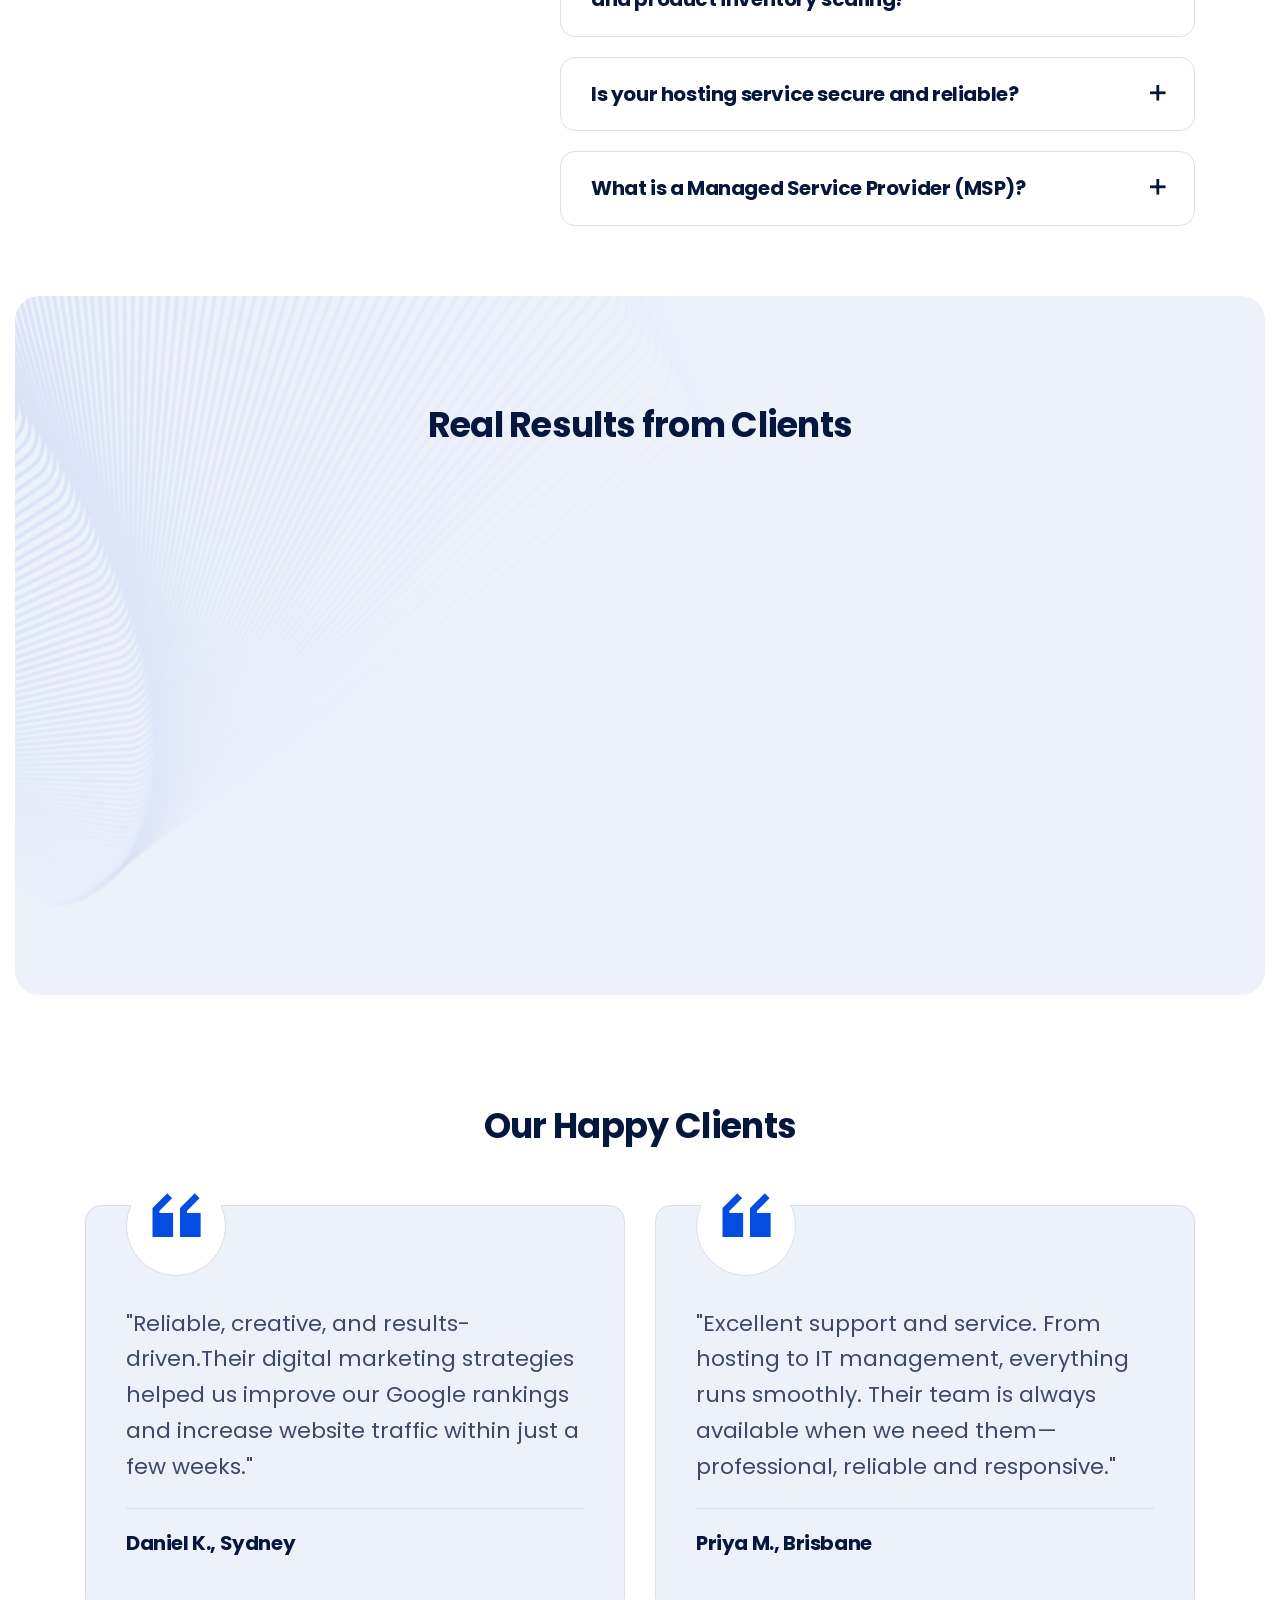
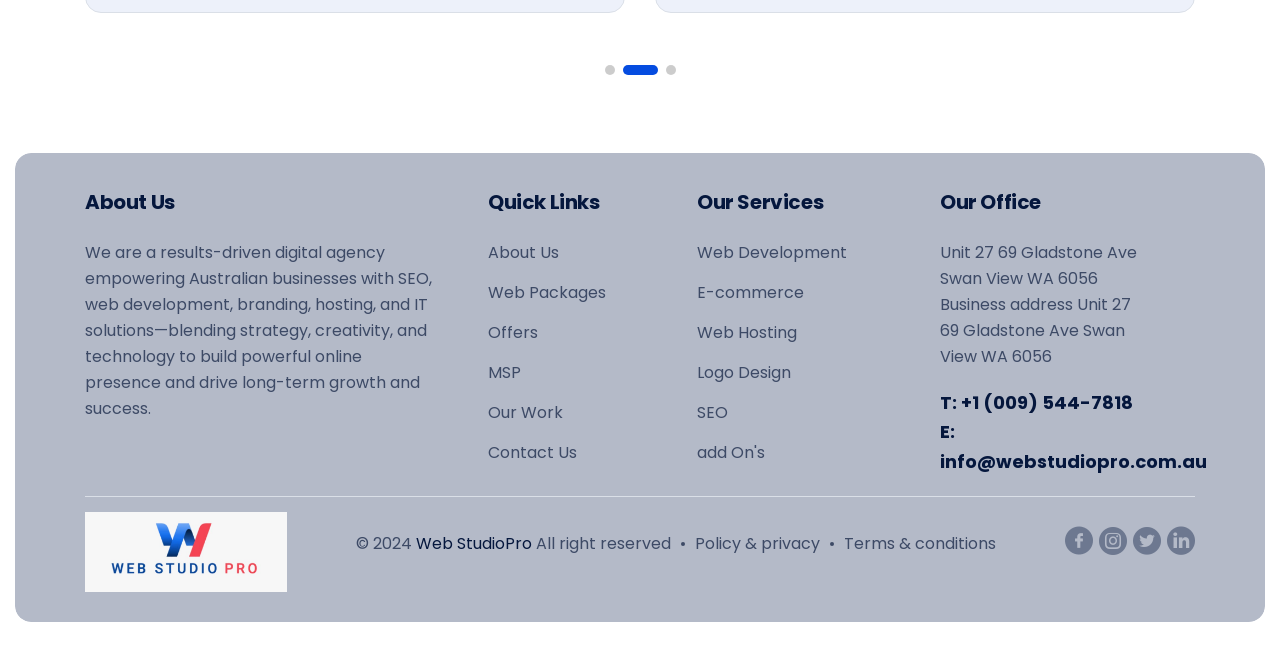
==== commit ddd2606a: "Add About Us page and update navigation links; enhance site structure" ====
--- a/index.html
+++ b/index.html
@@ -144,7 +144,7 @@
               <nav id="mobileNavProvider">
                 <ul>
                   <li><a href="index.html">Home</a></li>
-                  <li><a href="javascript:void(0)">About Us</a></li>
+                  <li><a href="about-us.html">About Us</a></li>
 
                   <li class="has-dropdown">
                     <a href="javascript:void(0)">Services</a>
@@ -234,7 +234,7 @@
                 <ul>
                   <li ><a href="javascript:void(0)">Home</a>                    
                   </li>
-                  <li><a href="javascript:void(0)">About Us</a></li>
+                  <li><a href="about-us.html">About Us</a></li>
                   <li class="has-dropdown">
                     <a href="javascript:void(0)">Services</a>
                     <ul class="sub-menu">
--- a/assets/css/main.css
+++ b/assets/css/main.css
@@ -14875,4 +14875,4 @@
     height: 80px;
     width: auto;
     margin-top: 15px;
-}+}
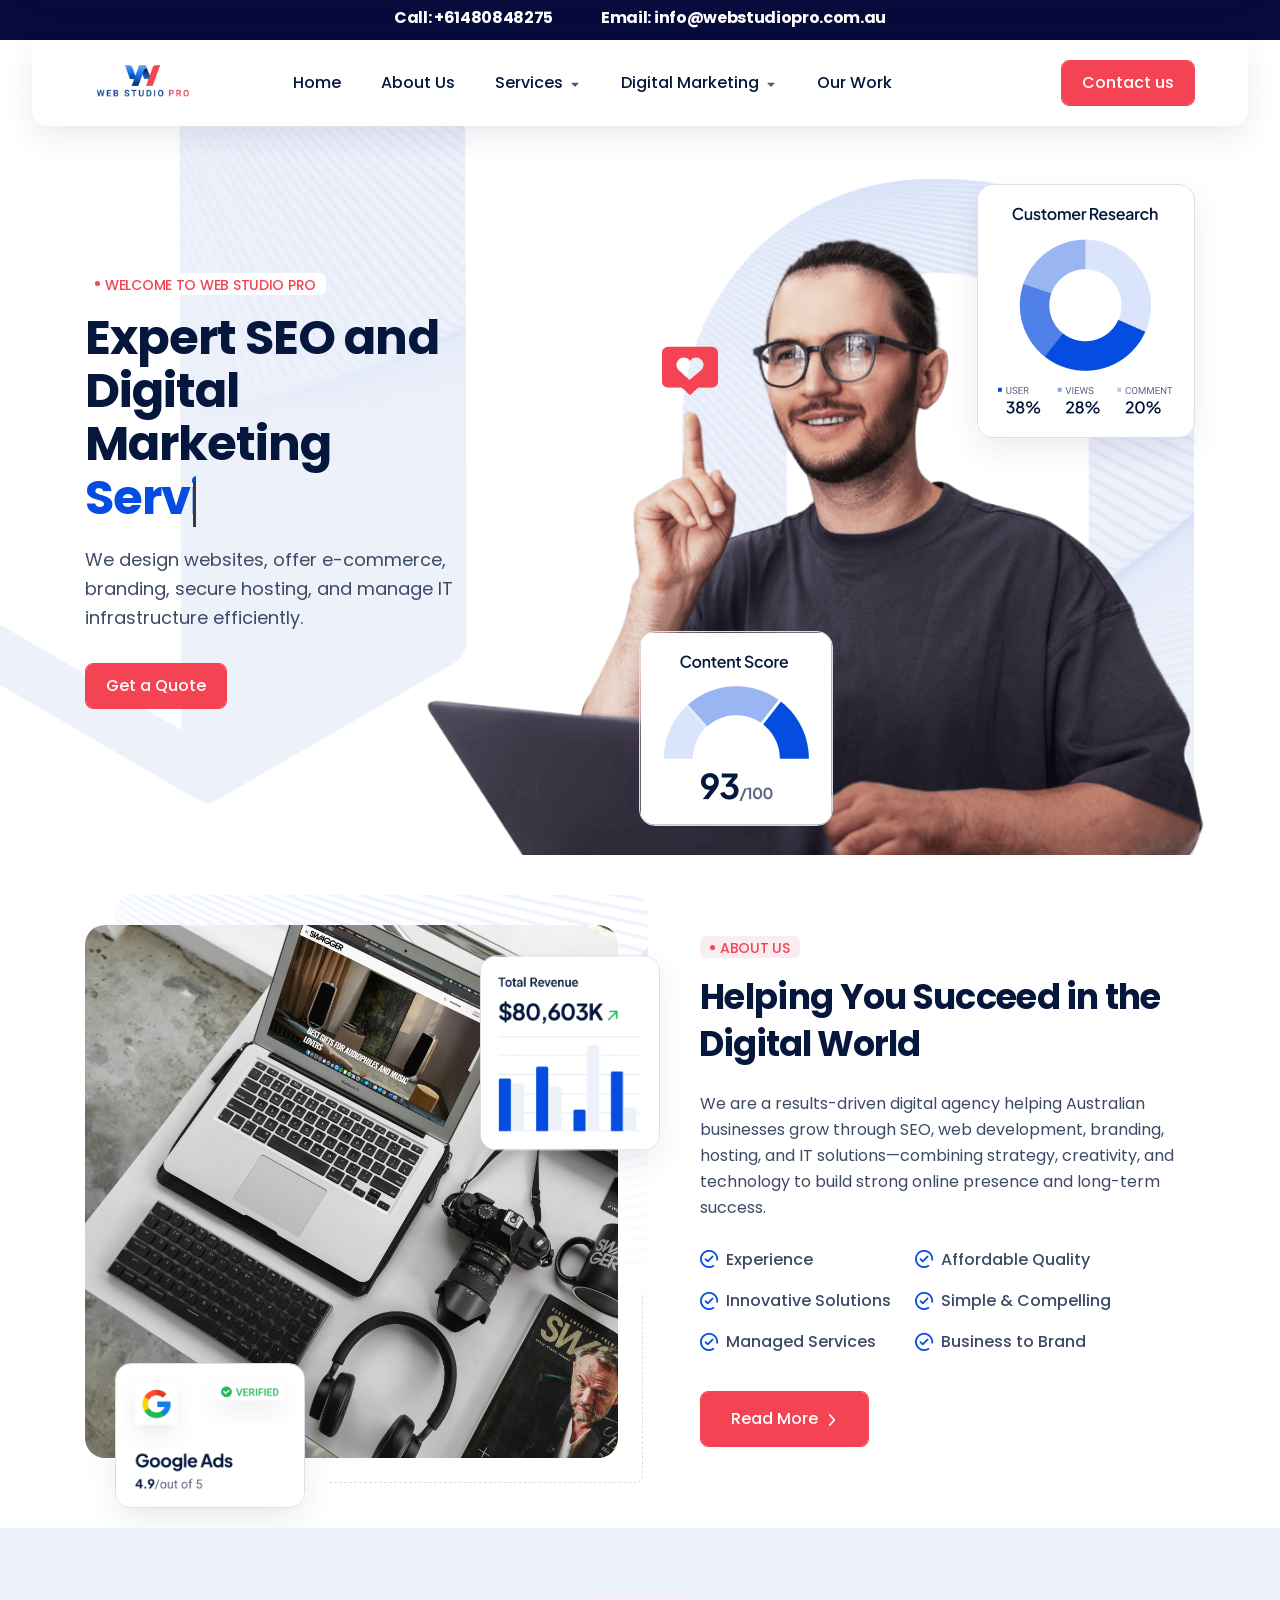
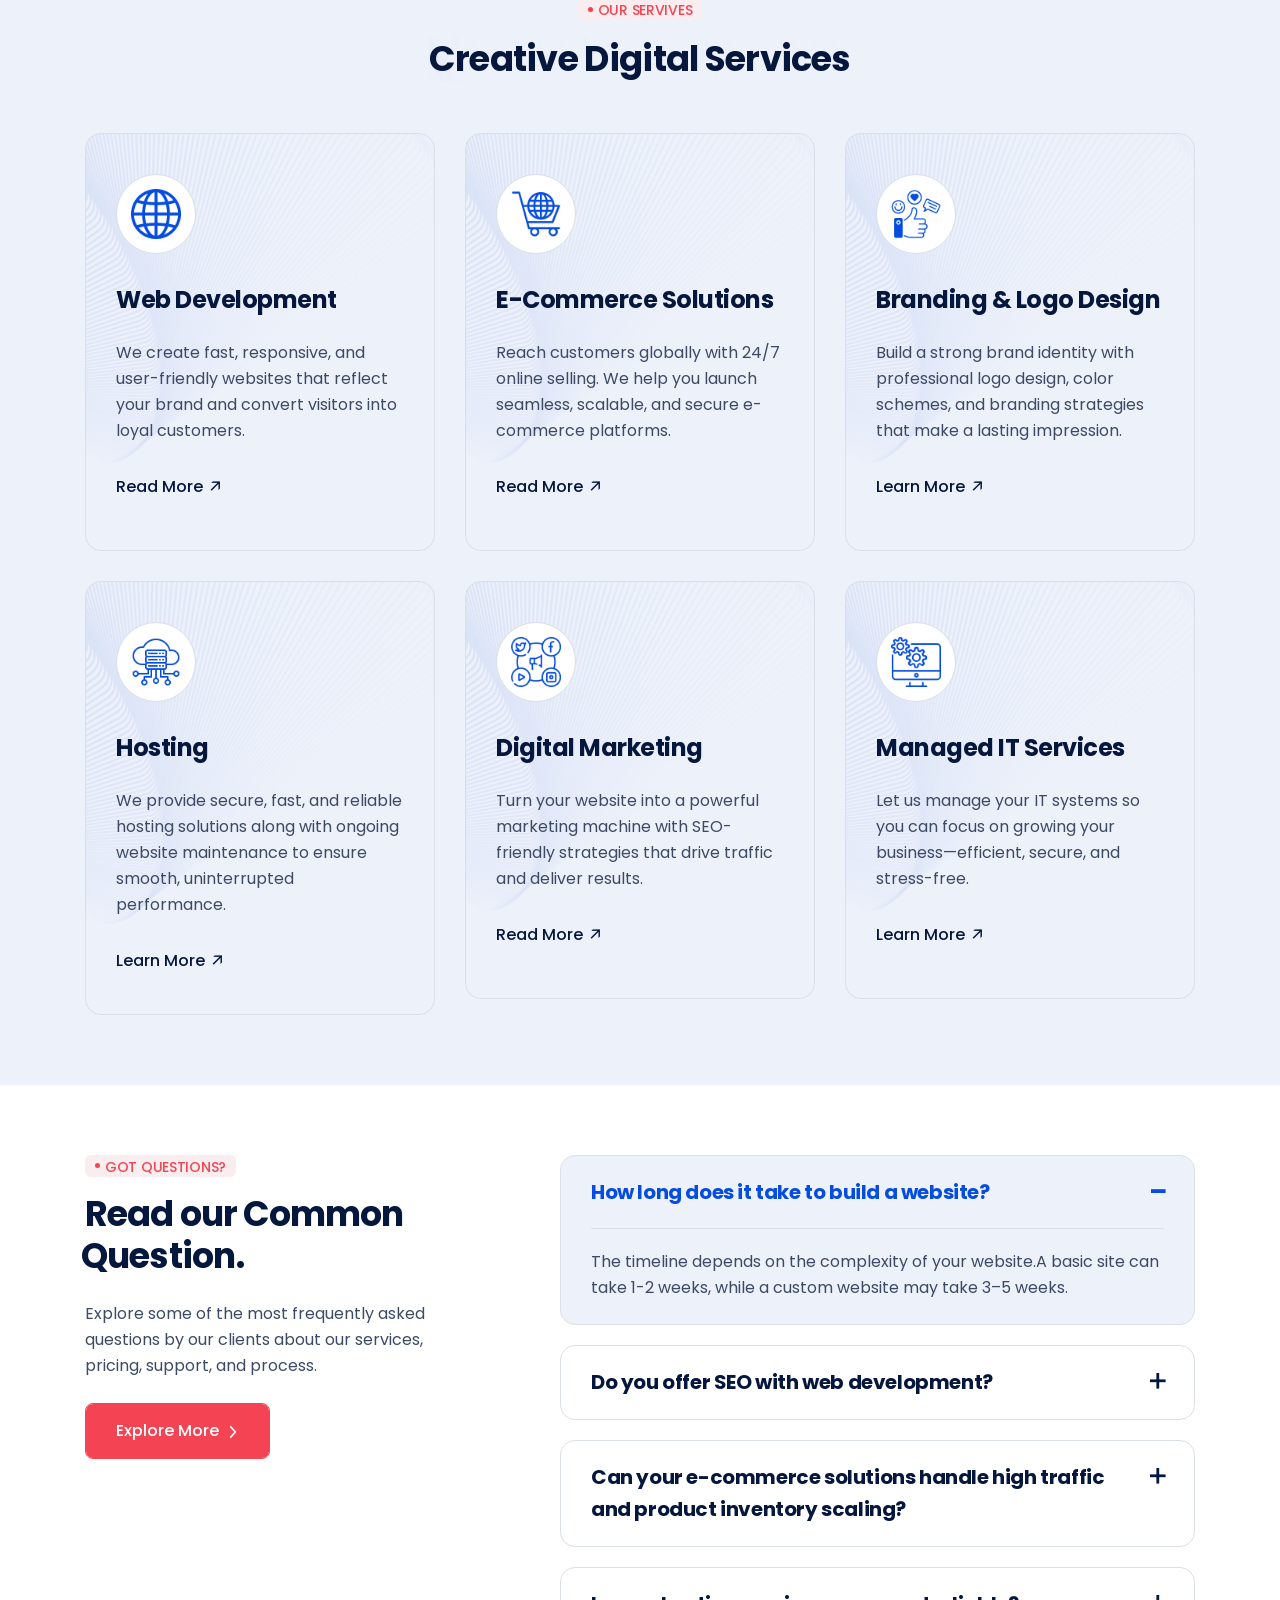
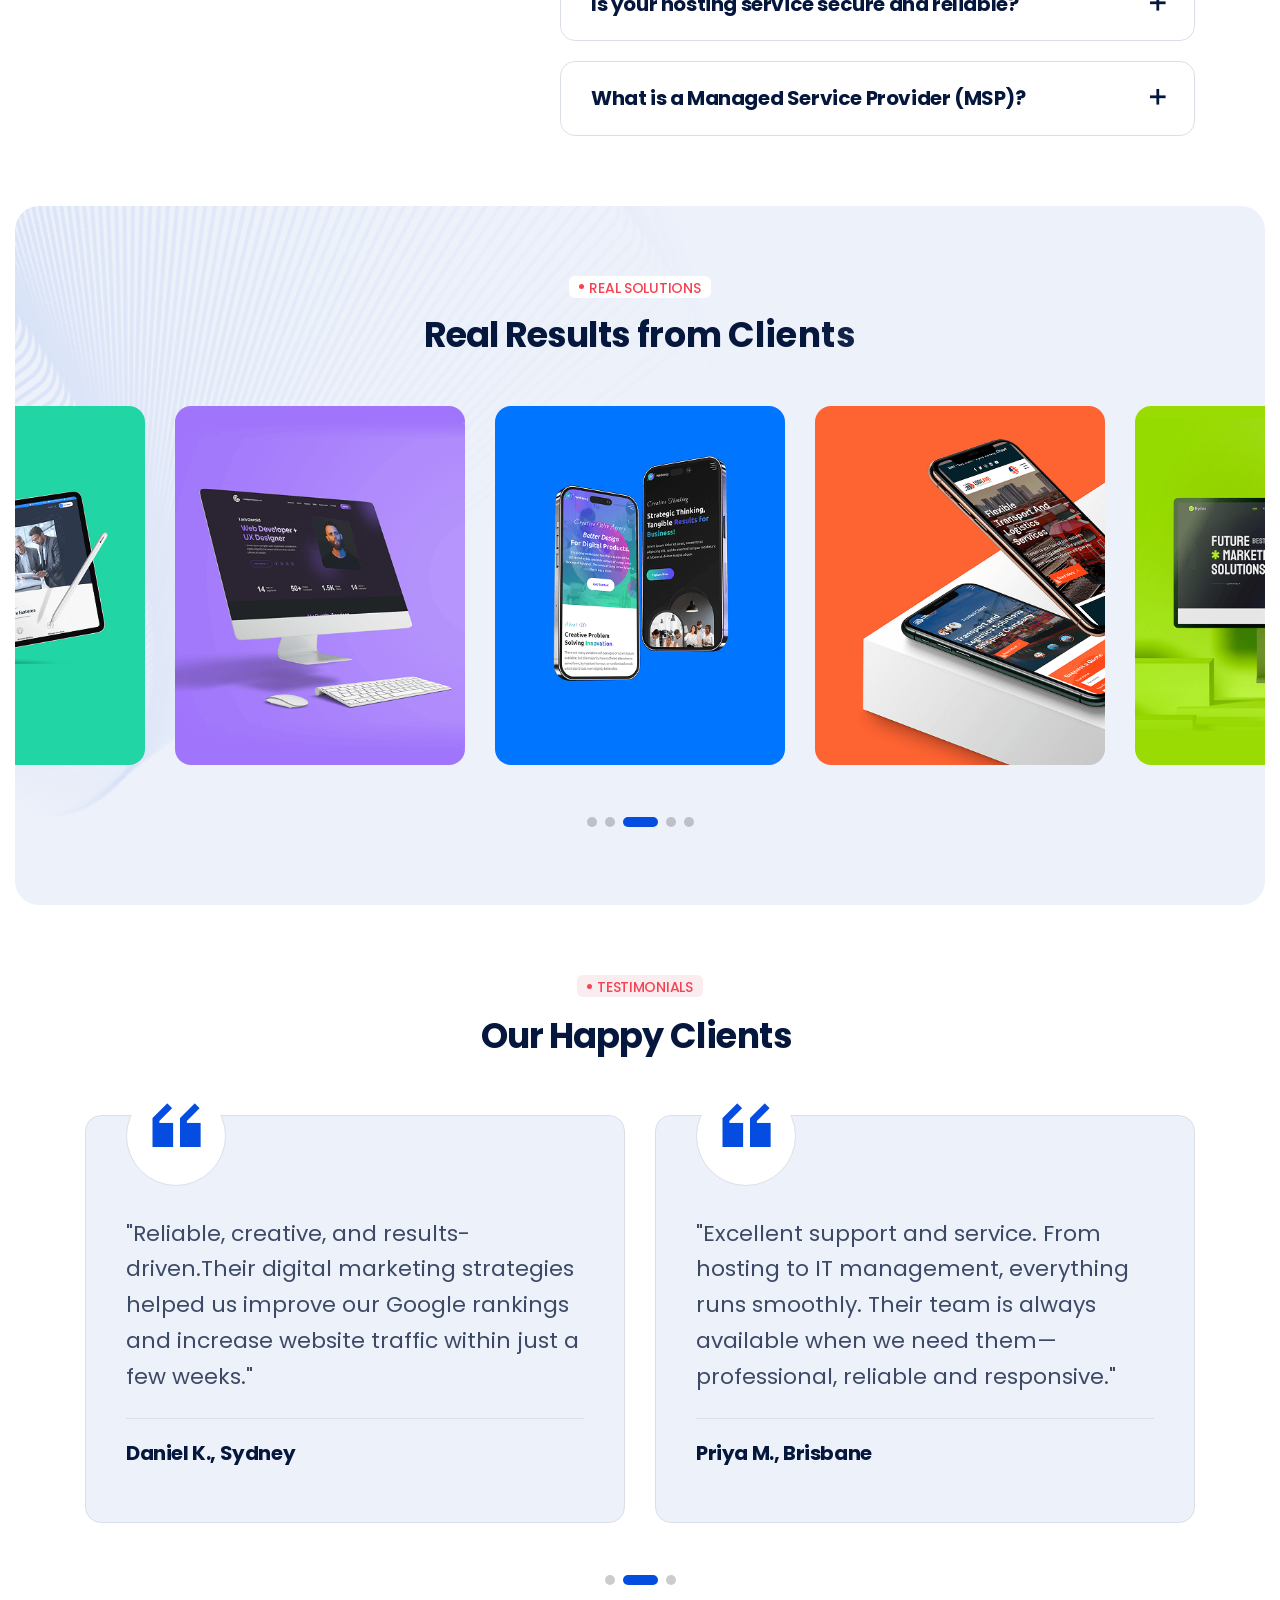
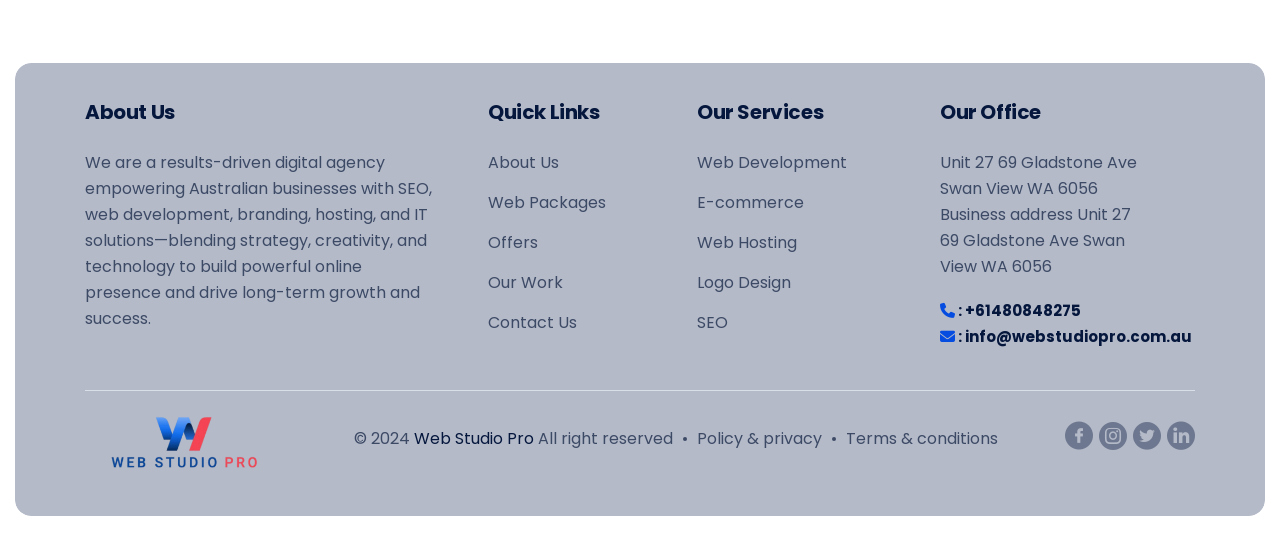
==== commit bc11f168: "About us and Contact Us page updated" ====
--- a/index.html
+++ b/index.html
@@ -11,7 +11,7 @@
   <title>Web Studio Pro - Complete IT Solutions</title>
 
   <!-- Place favicon.ico in the root directory -->
-  <link rel="shortcut icon" type="image/x-icon" href="assets/img/favicon.png" />
+  <link rel="shortcut icon" type="image/x-icon" href="assets/img/logo3.jpeg"/>
 
   <!-- CSS here -->
   <link rel="stylesheet" href="assets/css/bootstrap.min.css" />
@@ -35,7 +35,7 @@
   <div class="preloader">
     <div class="loading-container">
       <div class="loading"></div>
-      <div id="loading-icon"><img src="assets/img/logo.jpeg" alt=""></div>
+      <div id="loading-icon"><img src="assets/img/WSP_logo.png" alt=""></div>
     </div>
   </div>
 
@@ -55,7 +55,7 @@
       <div class="hamburger_top d-flex align-items-center justify-content-between">
         <div class="hamburger_logo">
           <a href="index.html" class="mobile_logo">
-            <img src="assets/img/logo.jpeg" alt="Logo" />
+            <img src="assets/img/WSP_logo.png" alt="Logo" />
           </a>
         </div>
         <div class="hamburger_close">
@@ -74,7 +74,7 @@
         </div>
         <div class="contact-item">
           <div class="contact-text">
-            <div class="text"><a class="link" href="tel:000123456789">(000) 123 456 789</a></div>
+            <div class="text"><a class="link" href="tel:61480848275">+61480848275</a></div>
           </div>
         </div>
         <div class="contact-item">
@@ -119,10 +119,10 @@
   <div class="info-header">
     <div class="col-12 d-flex justify-content-center gap-5">
       <div class="left-info d-flex gap-5 mt-2">
-        <h3><a href="tel:xxxxxxxxxxx">xxxxxxxxxxx</a></h3>
+        <h3><a href="tel:61480848275">Call: +61480848275</a></h3>
       </div>
       <div class="right-info d-flex gap-5 mt-2 ">
-        <h3><a href="mailto:info@webstudiopro.com.au">info@webstudiopro.com.au </a></h3>
+        <h3><a href="mailto:info@webstudiopro.com.au">Email: info@webstudiopro.com.au </a></h3>
       </div>
     </div>
   </div>
@@ -135,7 +135,7 @@
             <!-- logo area -->
             <div class="header__logo">
               <a href="index.html">
-                <img src="assets/img/logo.jpeg" alt="" />
+                <img src="assets/img/WSP_logo.png" alt="" />
               </a>
             </div>
 
@@ -209,8 +209,6 @@
           </div>
         </div>
       </div>
-
-
     </div>
   </header>
   <!-- end: Header Area -->
@@ -224,7 +222,7 @@
             <!-- logo area -->
             <div class="header__logo">
               <a href="index.html">
-                <img src="assets/img/logo.jpeg" alt="" />
+                <img src="assets/img/WSP_logo.png" alt="" />
               </a>
             </div>
 
@@ -927,7 +925,6 @@
                         <li><a href="javascript:void(0)">About Us</a></li>
                         <li><a href="javascript:void(0)">Web Packages</a></li>
                         <li><a href="javascript:void(0)">Offers</a></li>
-                        <li><a href="javascript:void(0)">MSP</a></li>
                         <li><a href="javascript:void(0)">Our Work</a></li>
                         <li><a href="javascript:void(0)">Contact Us</a></li>
                       </ul>
@@ -945,7 +942,6 @@
                         <li><a href="javascript:void(0)">Web Hosting</a></li>
                         <li><a href="javascript:void(0)">Logo Design</a></li>
                         <li><a href="javascript:void(0)">SEO</a></li>
-                        <li><a href="javascript:void(0)">add On's</a></li>
                       </ul>
                     </div>
                   </div>
@@ -959,9 +955,8 @@
                       <p class="footer__info__address">Unit 27 69 Gladstone Ave Swan View WA 6056 Business address Unit 27 69 Gladstone Ave Swan View WA 6056</p>
                       <div class="footer__info__list">
                         <ul>
-                          <li><a class="link" href="tel:+1009544-7818">T: +1 (009)
-                              544-7818</a></li>
-                          <li><a class="link" href="mailto:support@ranko.com">E:
+                          <li><a class="link" href="tel:+1009544-7818"><i class="fa fa-phone" aria-hidden="true"></i> : +61480848275</a></li>
+                          <li><a class="link" href="mailto:support@ranko.com"><i class="fa fa-envelope" aria-hidden="true"></i> :
                               info@webstudiopro.com.au</a></li>
                         </ul>
                       </div>
@@ -976,7 +971,7 @@
                   <div class="col-12">
                     <div class="footer__copyright__wrapper">
                       <div class="footer__copyright__logo">
-                        <a href="index.html"><img src="assets/img/logo.jpeg" alt="">
+                        <a href="index.html"><img src="assets/img/WSP_logo.png" alt="">
                         </a>
                       </div>
                       <div class="footer__copyright__menu">
@@ -985,7 +980,7 @@
                           <li>
                             <!-- copyright text -->
                             <div class="footer__copyright__text">
-                              <p> © 2024 <a href="index.html" target="_blank">Web StudioPro</a> All right reserved</p>
+                              <p> © 2024 <a href="index.html" target="_blank">Web Studio Pro</a> All right reserved</p>
                             </div>
                           </li>
                           <li><a href="contact.html">Policy & privacy</a></li>
--- a/assets/css/main.css
+++ b/assets/css/main.css
@@ -3196,15 +3196,21 @@
     margin-bottom: 15px;
   }
 }
+.footer .footer__main {
+  padding-bottom: 20px;
+}
 .footer__widget.footer__info .footer__info__list ul li {
   position: relative;
   margin-bottom: 0;
 }
 .footer__widget.footer__info .footer__info__list ul li .link {
   color: var(--tj-color-heading-primary);
-  font-size: 18px;
+  font-size: 15px;
   font-weight: var(--tj-fw-bold);
   font-family: var(--tj-ff-heading);
+}
+.footer__widget.footer__info .footer__info__list ul li .link i{
+  color: #054ce0;
 }
 @media only screen and (min-width: 768px) and (max-width: 991px), only screen and (min-width: 576px) and (max-width: 767px), (max-width: 575px) {
   .footer__widget.footer__info .footer__info__list ul li .link {
@@ -6968,12 +6974,7 @@
   }
 }
 .about--1 {
-    padding: 100px 0 70px;
-}
-@media only screen and (min-width: 1200px) and (max-width: 1399px) {
-  .about {
-    padding-bottom: 130px;
-  }
+    padding: 70px 0;
 }
 @media only screen and (min-width: 992px) and (max-width: 1199px) {
   .about {
@@ -7200,7 +7201,6 @@
   display: none;
 }
 .about--4 {
-  padding: 120px 0 0;
   overflow: hidden;
 }
 @media only screen and (min-width: 992px) and (max-width: 1199px) {
@@ -7223,7 +7223,7 @@
   z-index: 0;
   background-color: var(--tj-color-theme-bg1);
   border-radius: 24px;
-  padding: 120px 0;
+  padding: 70px 0;
   position: relative;
 }
 @media only screen and (min-width: 992px) and (max-width: 1199px) {
@@ -10105,7 +10105,7 @@
   }
 }
 .process-2 {
-  padding: 120px 0;
+  padding: 70px 0;
 }
 @media only screen and (min-width: 992px) and (max-width: 1199px) {
   .process-2 {
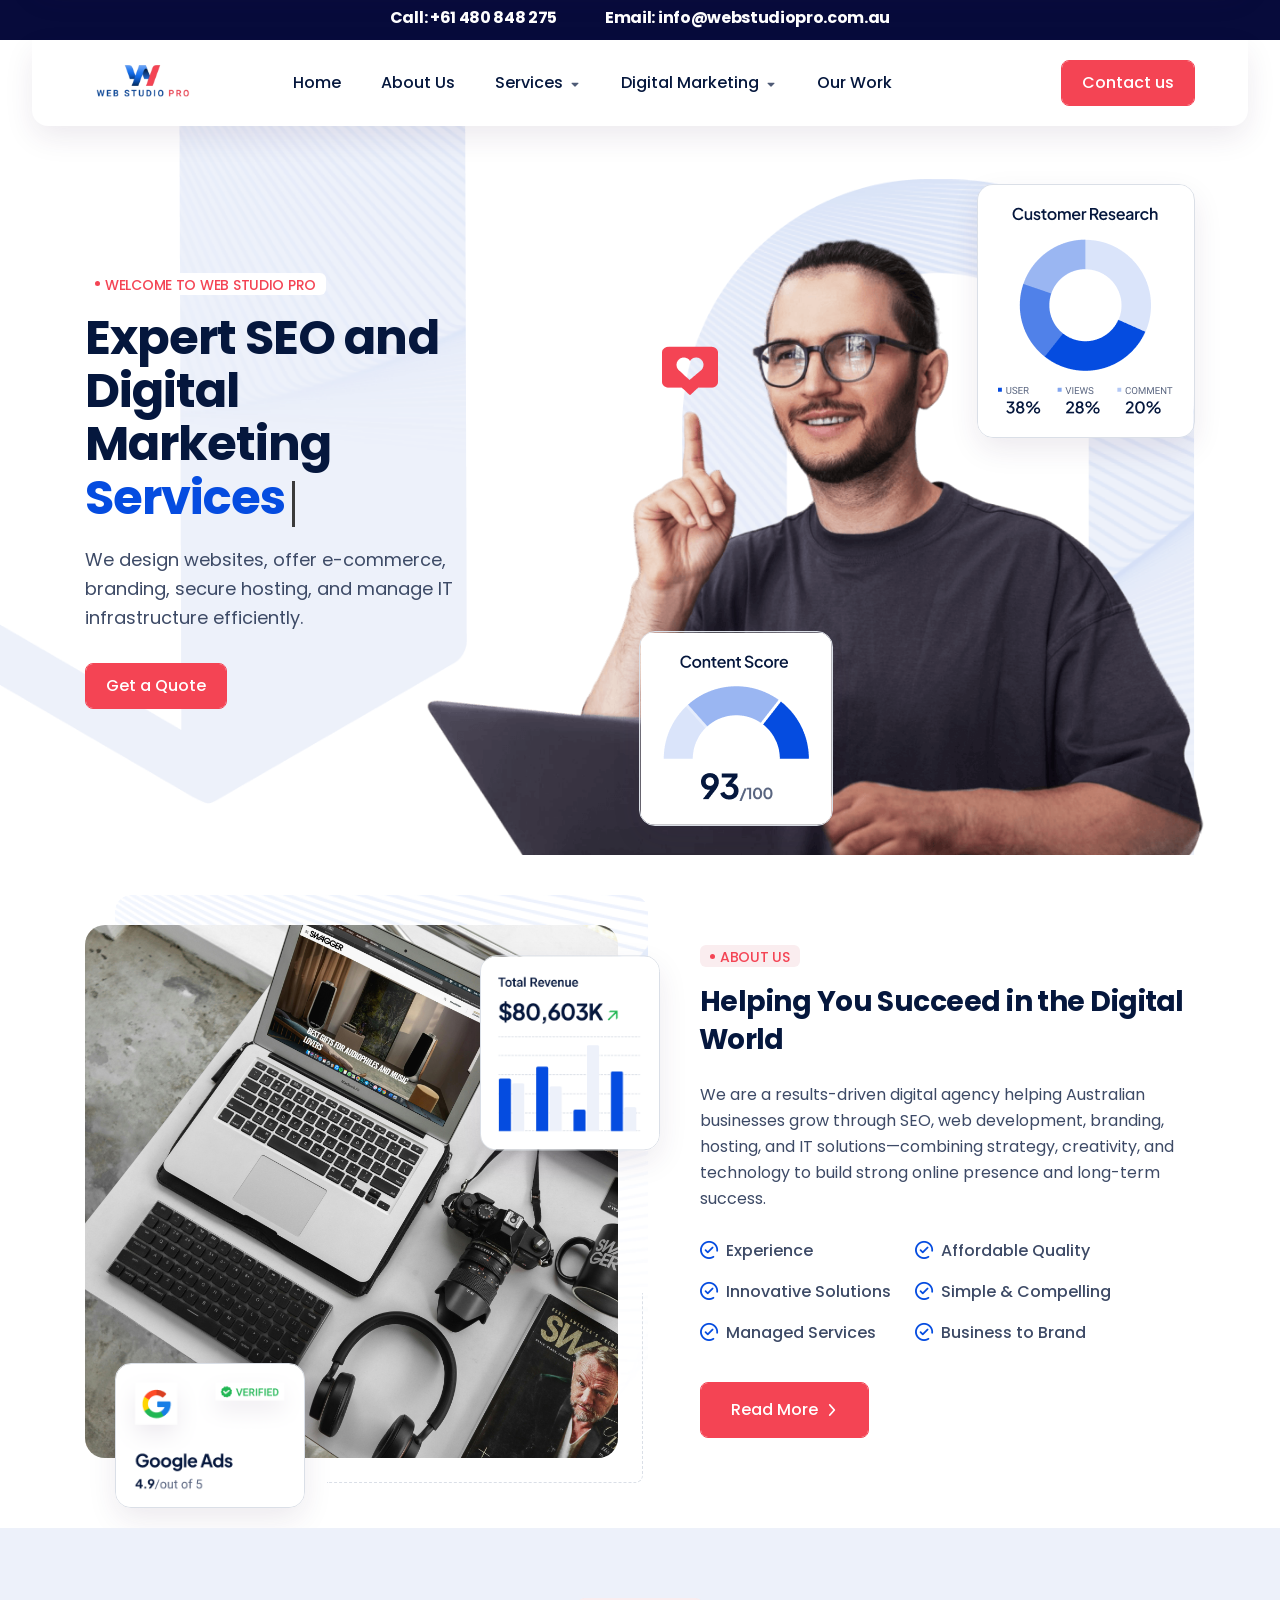
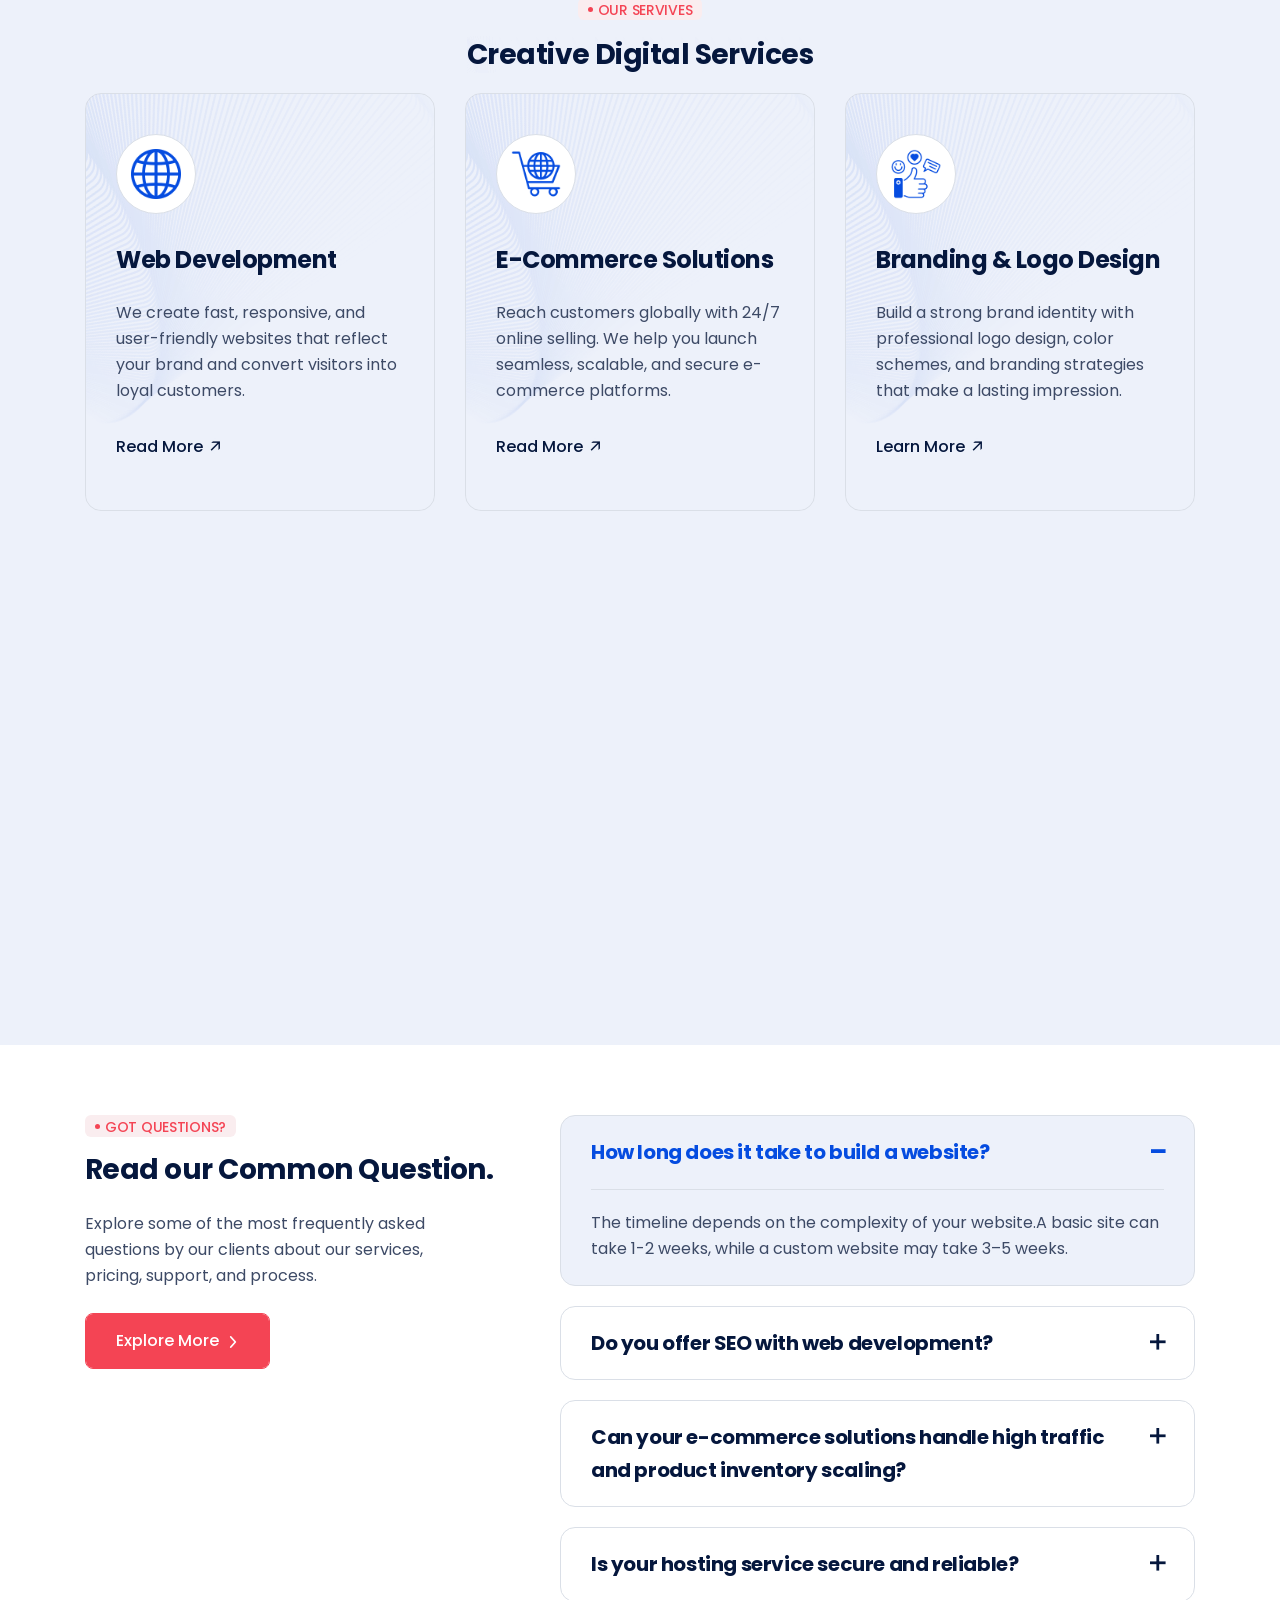
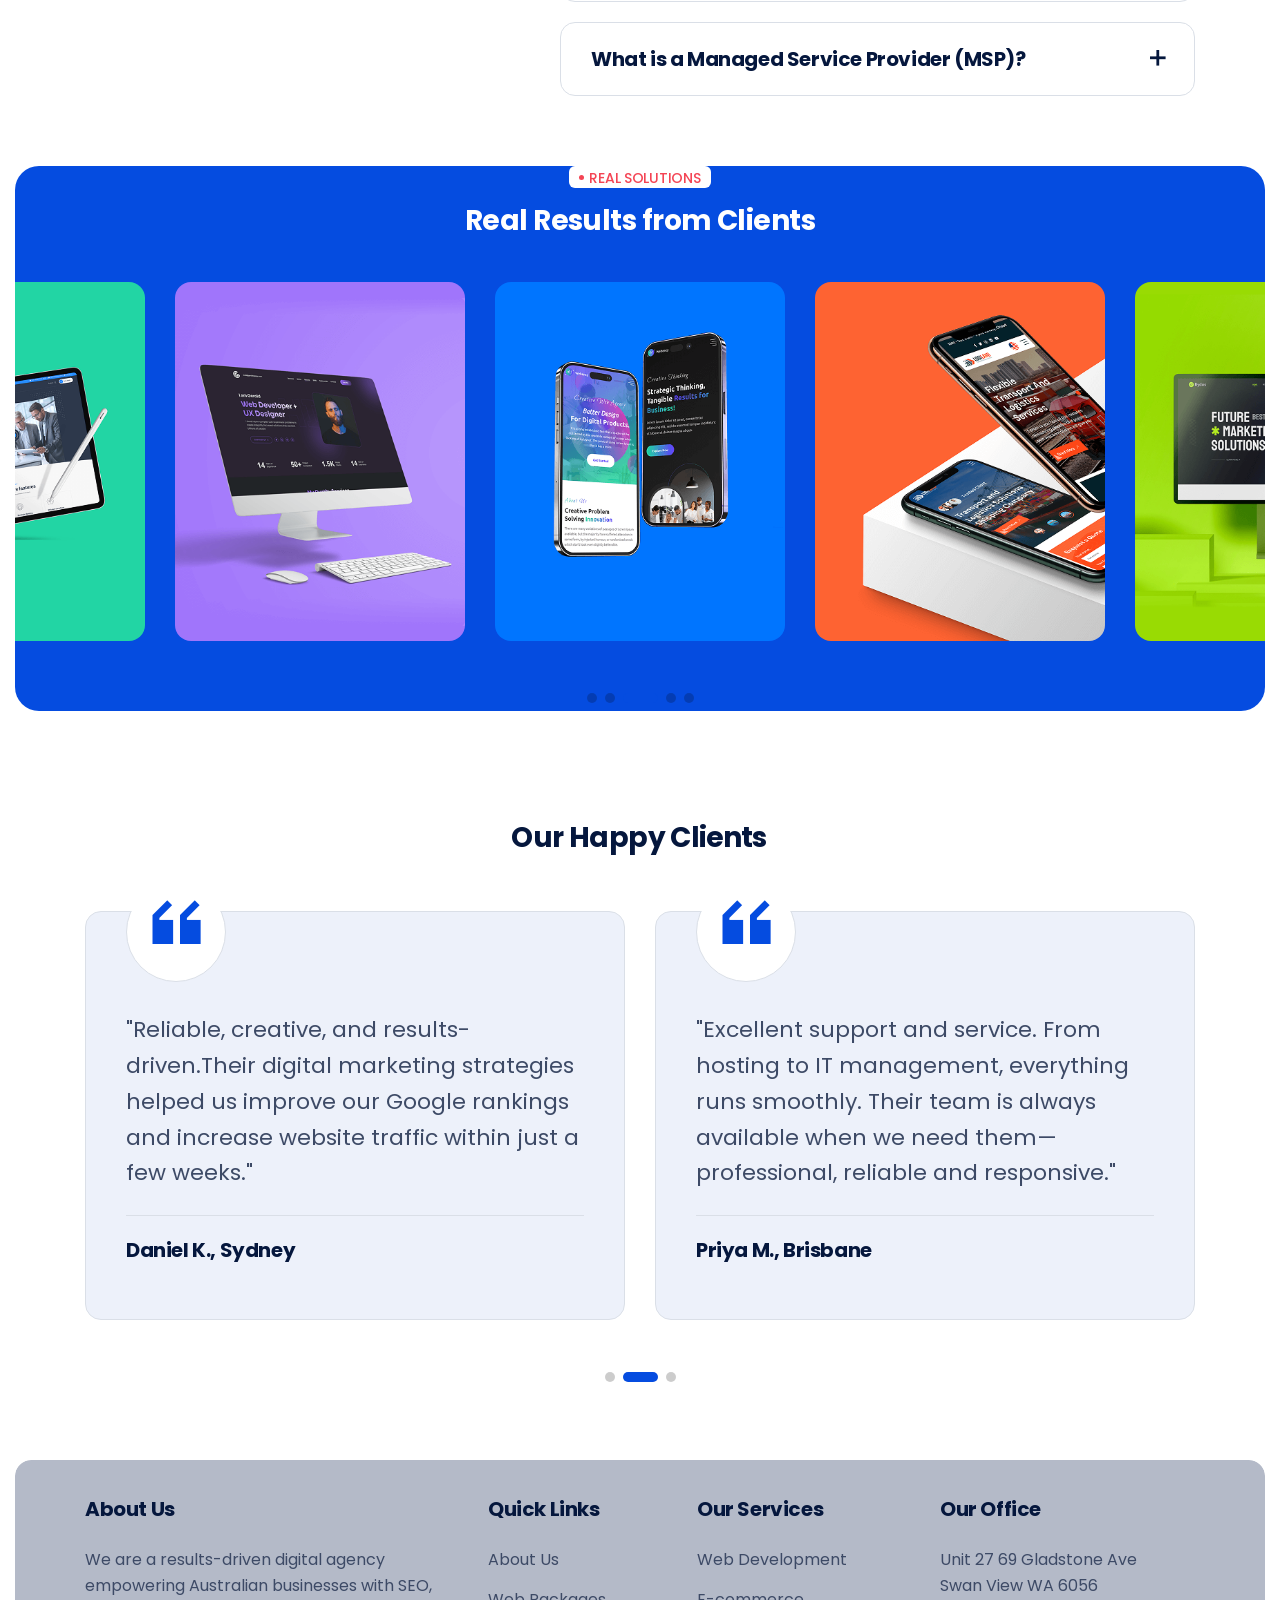
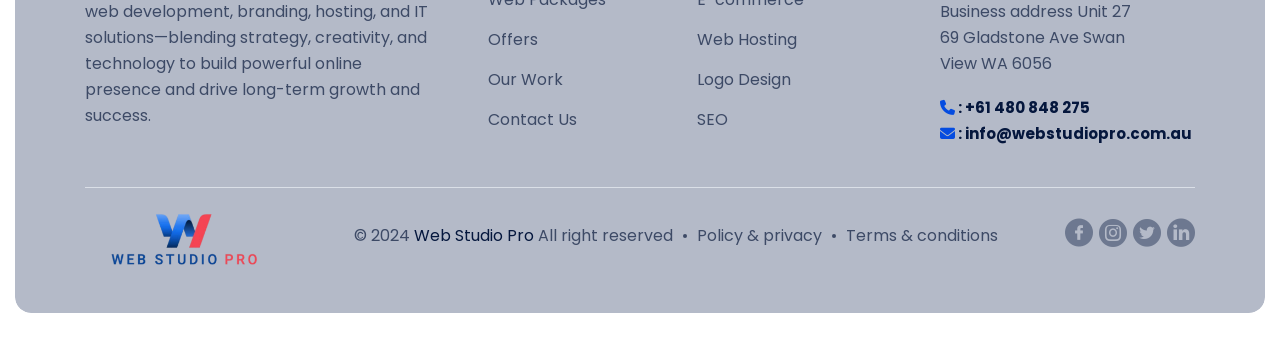
==== commit cdefe00c: "contact Us updated" ====
--- a/index.html
+++ b/index.html
@@ -74,7 +74,7 @@
         </div>
         <div class="contact-item">
           <div class="contact-text">
-            <div class="text"><a class="link" href="tel:61480848275">+61480848275</a></div>
+            <div class="text"><a class="link" href="tel:61480848275">+61 480 848 275</a></div>
           </div>
         </div>
         <div class="contact-item">
@@ -111,15 +111,11 @@
       </div>
     </div>
   </div>
-  <!-- end: Hamburger Menu -->
-  <!-- start: Header Area -->
-
-
 
   <div class="info-header">
     <div class="col-12 d-flex justify-content-center gap-5">
       <div class="left-info d-flex gap-5 mt-2">
-        <h3><a href="tel:61480848275">Call: +61480848275</a></h3>
+        <h3><a href="tel:61480848275">Call: +61 480 848 275</a></h3>
       </div>
       <div class="right-info d-flex gap-5 mt-2 ">
         <h3><a href="mailto:info@webstudiopro.com.au">Email: info@webstudiopro.com.au </a></h3>
@@ -152,7 +148,7 @@
                       <li>
                         <a href="javascript:void(0)">Web Packages</a>
                         <ul class="sub-menu">
-                          <li><a href="javascript:void(0)">Starter</a></li>
+                          <li><a href="starter.html">Starter</a></li>
                           <li><a href="javascript:void(0)">Responsive</a></li>
                           <li><a href="javascript:void(0)">Custom</a></li>
                           <li><a href="javascript:void(0)S">Ultra Custom</a></li>
@@ -197,7 +193,7 @@
             </div>
             <!-- header right -->
             <div class="header__right">
-              <a href="contact.html" class="tj-btn tj-btn--sm">Contact us</a>
+              <a href="contact-us.html" class="tj-btn tj-btn--sm">Contact us</a>
               <div class=" d-lg-none">
                 <button class="header__mobile-toggler mobile_menu_bar ">
                   <span></span>
@@ -285,7 +281,7 @@
             </div>
             <!-- header right -->
             <div class="header__right">
-              <a href="javascript:void(0)" class="tj-btn tj-btn--sm">Contact Us</a>
+              <a href="contact-us.html" class="tj-btn tj-btn--sm">Contact Us</a>
               <div class=" d-lg-none">
                 <button class="header__mobile-toggler mobile_menu_bar ">
                   <span></span>
@@ -371,62 +367,7 @@
       </div>
 
     </section>
-    <!-- end: Hero Section -->
-
-    <!-- start: Brands Marquee Section -->
-     
-    <!-- <section class="brand-marquee">
-      <div class="container-fluid">
-        <div class="row ">
-          <div class="col-12">
-            <div class="brand-marquee__inner section-inner--lg">
-              <div class="brand-marquee__heading">
-                <h6 class="brand-marquee__title"><span>Explore Our Service Offerings </span></h6>
-              </div>
-              <div class="brand-marquee__slider__wrapper">
-                <div class="swiper brand-marquee__slider">
-                  <div class="swiper-wrapper marquee-wrapper">
-                    <div class="swiper-slide brand-marquee__item">
-                      <h3 class="text-white">Web Development</h3>
-                    </div>
-                    <div class="swiper-slide brand-marquee__item">
-                      <h3 class="text-white">SEO</h3>
-
-                    </div>
-                    <div class="swiper-slide brand-marquee__item">
-                      <h3 class="text-white">Digital Marketing</h3>
-                    </div>
-                    <div class="swiper-slide brand-marquee__item">
-                      <h3 class="text-white">Email Marketing</h3>
-                    </div>
-                    <div class="swiper-slide brand-marquee__item">
-                      <h3 class="text-white">Hosting</h3>
-                    </div>
-                    <div class="swiper-slide brand-marquee__item">
-                      <h3 class="text-white">Logo Design</h3>
-                    </div>
-                    <div class="swiper-slide brand-marquee__item">
-                      <h3 class="text-white">Responsive Web Design</h3>
-                    </div>
-                    <div class="swiper-slide brand-marquee__item">
-                      <h3 class="text-white">Digital Marketing</h3>
-                    </div>
-
-                  </div>
-                </div>
-              </div>
-            </div>
-
-          </div>
-
-
-        </div>
-      </div>
-
-    </section> -->
-    
-    <!-- end: Brand Marquee Section -->
-    <!-- start: About Section -->
+   
     <section class="about about--1">
 
 
@@ -955,7 +896,7 @@
                       <p class="footer__info__address">Unit 27 69 Gladstone Ave Swan View WA 6056 Business address Unit 27 69 Gladstone Ave Swan View WA 6056</p>
                       <div class="footer__info__list">
                         <ul>
-                          <li><a class="link" href="tel:+1009544-7818"><i class="fa fa-phone" aria-hidden="true"></i> : +61480848275</a></li>
+                          <li><a class="link" href="tel:+1009544-7818"><i class="fa fa-phone" aria-hidden="true"></i> : +61 480 848 275</a></li>
                           <li><a class="link" href="mailto:support@ranko.com"><i class="fa fa-envelope" aria-hidden="true"></i> :
                               info@webstudiopro.com.au</a></li>
                         </ul>
--- a/assets/css/main.css
+++ b/assets/css/main.css
@@ -1045,9 +1045,9 @@
   }
 }
 
-.section-inner--lg {
+/* .section-inner--lg {
   margin: 0 35px;
-}
+} */
 @media only screen and (min-width: 1400px) and (max-width: 1600px), only screen and (min-width: 1200px) and (max-width: 1399px), only screen and (min-width: 992px) and (max-width: 1199px), only screen and (min-width: 768px) and (max-width: 991px), only screen and (min-width: 576px) and (max-width: 767px), (max-width: 575px) {
   .section-inner--lg {
     margin: 0;
@@ -1857,8 +1857,13 @@
   display: none;
 }
 .section-heading__title {
-  margin-bottom: 24px;
-  font-size: 35px;
+    margin-bottom: 24px;
+    font-size: 28px;
+}
+.portfolio .section-heading__title {
+    margin-bottom: 24px;
+    font-size: 28px;
+    color: white;
 }
 @media only screen and (min-width: 992px) and (max-width: 1199px), only screen and (min-width: 768px) and (max-width: 991px) {
   .section-heading__title {
@@ -1921,20 +1926,21 @@
   }
 }
 .section-heading--centered {
-  text-align: center;
-  display: -webkit-box;
-  display: -ms-flexbox;
-  display: flex;
-  -webkit-box-orient: vertical;
-  -webkit-box-direction: normal;
-      -ms-flex-direction: column;
-          flex-direction: column;
-  -webkit-box-pack: center;
-      -ms-flex-pack: center;
-          justify-content: center;
-  -webkit-box-align: center;
-      -ms-flex-align: center;
-          align-items: center;
+    text-align: center;
+    display: -webkit-box;
+    display: -ms-flexbox;
+    display: flex;
+    -webkit-box-orient: vertical;
+    -webkit-box-direction: normal;
+    -ms-flex-direction: column;
+    flex-direction: column;
+    -webkit-box-pack: center;
+    -ms-flex-pack: center;
+    justify-content: center;
+    -webkit-box-align: center;
+    -ms-flex-align: center;
+    align-items: center;
+    margin-bottom: 20px;
 }
 .section-heading--centered .section-heading__title {
   max-width: 575px;
@@ -1948,9 +1954,6 @@
   .section-heading--centered .section-heading__title {
     max-width: 374px;
   }
-}
-.section-heading--spacing {
-  margin-bottom: 50px;
 }
 @media only screen and (min-width: 992px) and (max-width: 1199px), only screen and (min-width: 768px) and (max-width: 991px) {
   .section-heading--spacing {
@@ -6503,7 +6506,7 @@
   }
 }
 .contact-top {
-  padding: 120px 0;
+  padding: 70px 0;
   position: relative;
 }
 @media only screen and (min-width: 992px) and (max-width: 1199px) {
@@ -6522,11 +6525,15 @@
   }
 }
 .contact-top .contact-item.style-2 {
-  padding: 40px;
-  border: 1px solid var(--tj-color-border-1);
-  text-align: center;
-  border-radius: 16px;
-}
+    padding: 28px;
+    border: 1px solid var(--tj-color-theme-primary);
+    text-align: center;
+    border-radius: 16px;
+    /* background-color: var(--tj-color-theme-secondary); */
+}
+/* .contact-top .contact-item.style-2:hover {
+  background-color: var(--tj-color-theme-primary);
+} */
 @media only screen and (min-width: 576px) and (max-width: 767px), only screen and (min-width: 768px) and (max-width: 991px) {
   .contact-top .contact-item.style-2 {
     padding: 25px;
@@ -6538,9 +6545,9 @@
   max-width: 224px;
   margin: 0 auto;
 }
-.contact-top .contact-item.style-2:hover .contact-icon {
+/* .contact-top .contact-item.style-2:hover .contact-icon {
   background: var(--tj-color-theme-secondary);
-}
+} */
 .contact-top .contact-item.style-2:hover .contact-icon i {
   color: var(--tj-color-common-white);
   -webkit-transform: scaleX(-1);
@@ -6573,6 +6580,7 @@
   font-size: 24px;
   text-transform: capitalize;
   margin-bottom: 15px;
+  color: var(--tj-color-theme-primary);
 }
 @media only screen and (min-width: 576px) and (max-width: 767px), only screen and (min-width: 768px) and (max-width: 991px) {
   .contact-top .contact-item.style-2 .contact-title {
@@ -6583,7 +6591,7 @@
   list-style: none;
 }
 .contact-top .contact-item.style-2 .contact-list li a {
-  color: var(--tj-color-text-body);
+    color: var(--tj-color-text-body);
 }
 .contact-top .contact-item.style-2 .contact-list li a:hover {
   color: var(--tj-color-theme-primary);
@@ -8742,9 +8750,10 @@
 START: Portfolio CSS
 ----------------------------------------*/
 .portfolio__inner {
-  background-color: var(--tj-color-theme-bg1);
+  /* background-color: var(--tj-color-theme-bg1); */
+  background-color: #054ce0;
+  /* background-color: #05173d; */
   border-radius: 24px;
-  padding: 70px 0;
   position: relative;
   z-index: 0;
   overflow: hidden;
@@ -8767,7 +8776,7 @@
     border-radius: 16px;
   }
 }
-.portfolio__inner::after {
+/* .portfolio__inner::after {
   content: "";
   position: absolute;
   left: 0;
@@ -8777,7 +8786,7 @@
   background: url("../img/funfact/funfact-bg.png") no-repeat top left;
   border-radius: 24px;
   z-index: -1;
-}
+} */
 @media only screen and (min-width: 992px) and (max-width: 1199px) {
   .portfolio__inner::after {
     border-radius: 20px;
@@ -9006,7 +9015,8 @@
   background-color: var(--tj-color-common-white);
 }
 .portfolio--2 .portfolio__inner {
-  padding: 258px 0 120px;
+    padding: 50px 0;
+    margin-bottom: 20px;
 }
 @media only screen and (min-width: 992px) and (max-width: 1199px) {
   .portfolio--2 .portfolio__inner {
@@ -9023,7 +9033,7 @@
     padding: 134px 0 60px;
   }
 }
-.portfolio--2 .portfolio__inner::before {
+/* .portfolio--2 .portfolio__inner::before {
   content: "";
   position: absolute;
   left: 0;
@@ -9033,7 +9043,7 @@
   background: url("../img/portfolio/bg-2.png") no-repeat bottom right;
   border-radius: 24px;
   z-index: -1;
-}
+} */
 @media only screen and (min-width: 992px) and (max-width: 1199px) {
   .portfolio--2 .portfolio__inner::before {
     border-radius: 20px;
@@ -14876,3 +14886,9 @@
     width: auto;
     margin-top: 15px;
 }
+
+@media (max-width: 768px) {
+.info-header{
+  display: none;
+}
+}
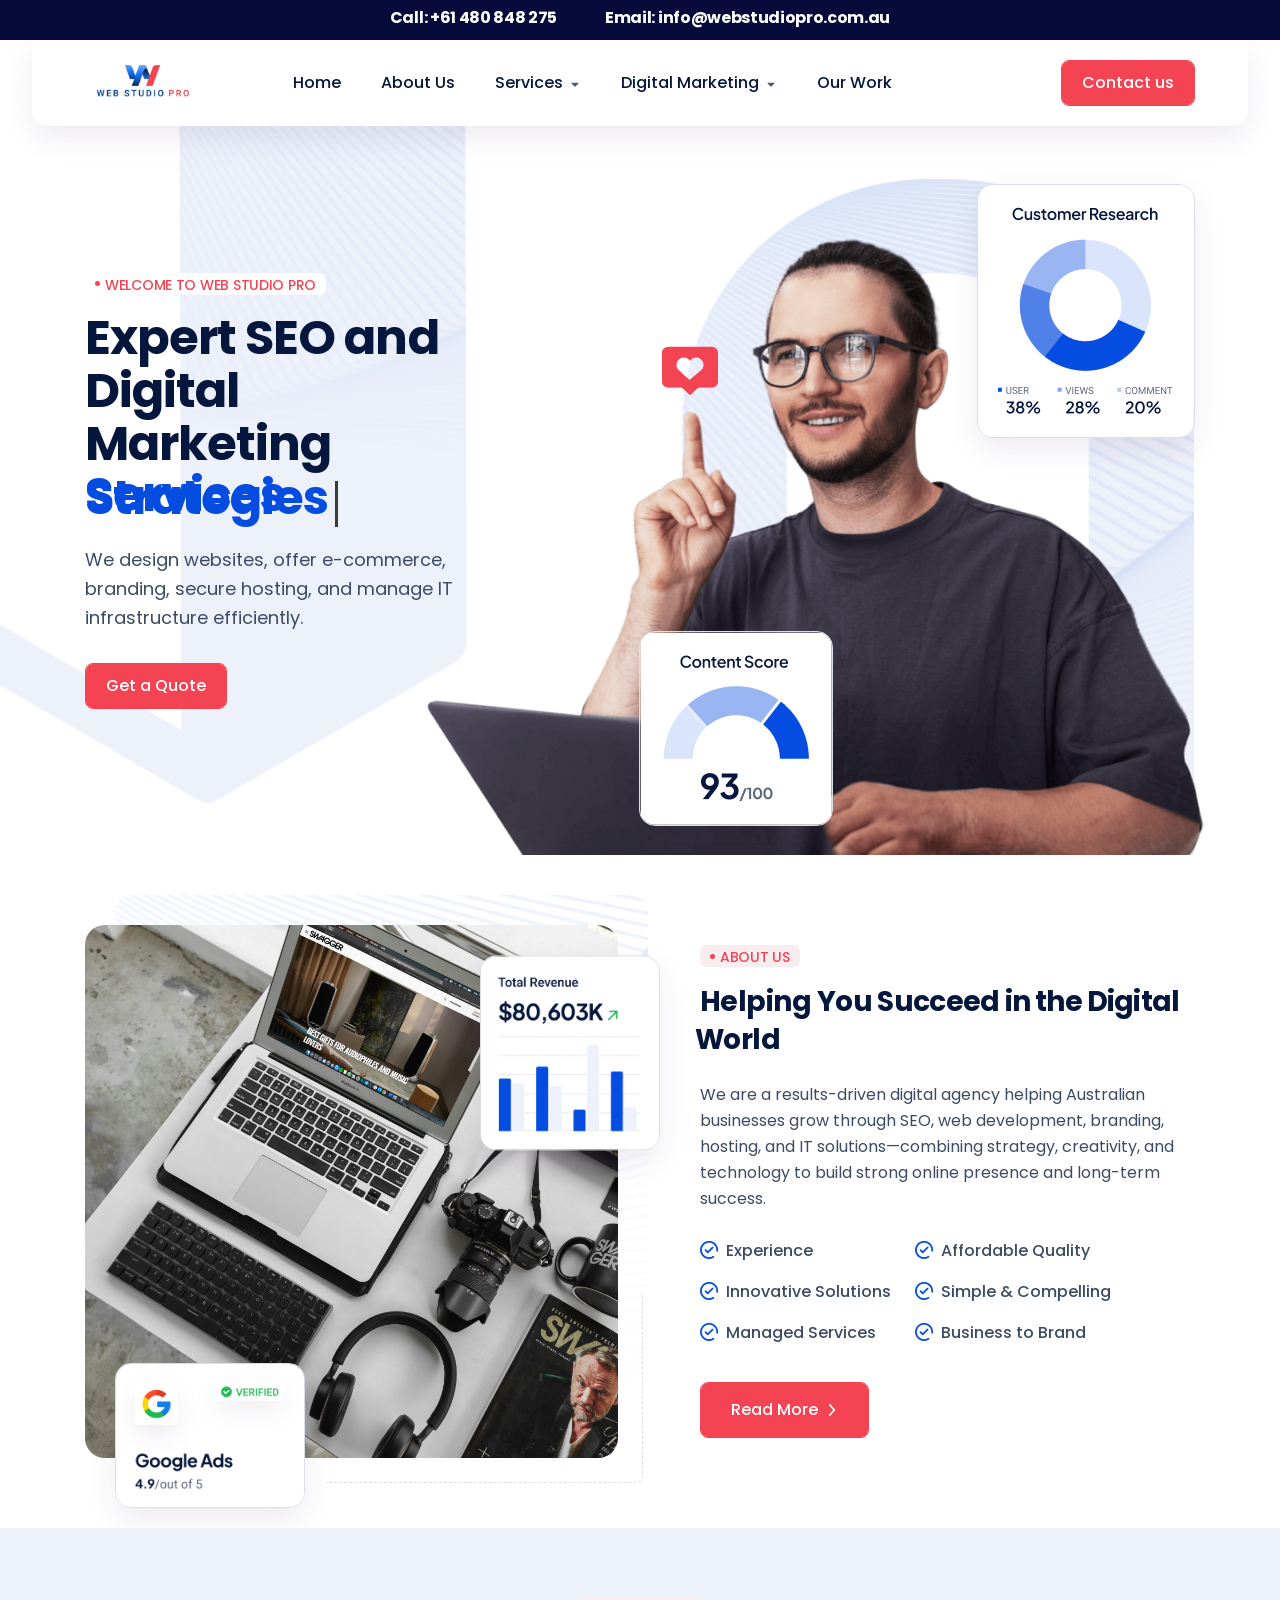
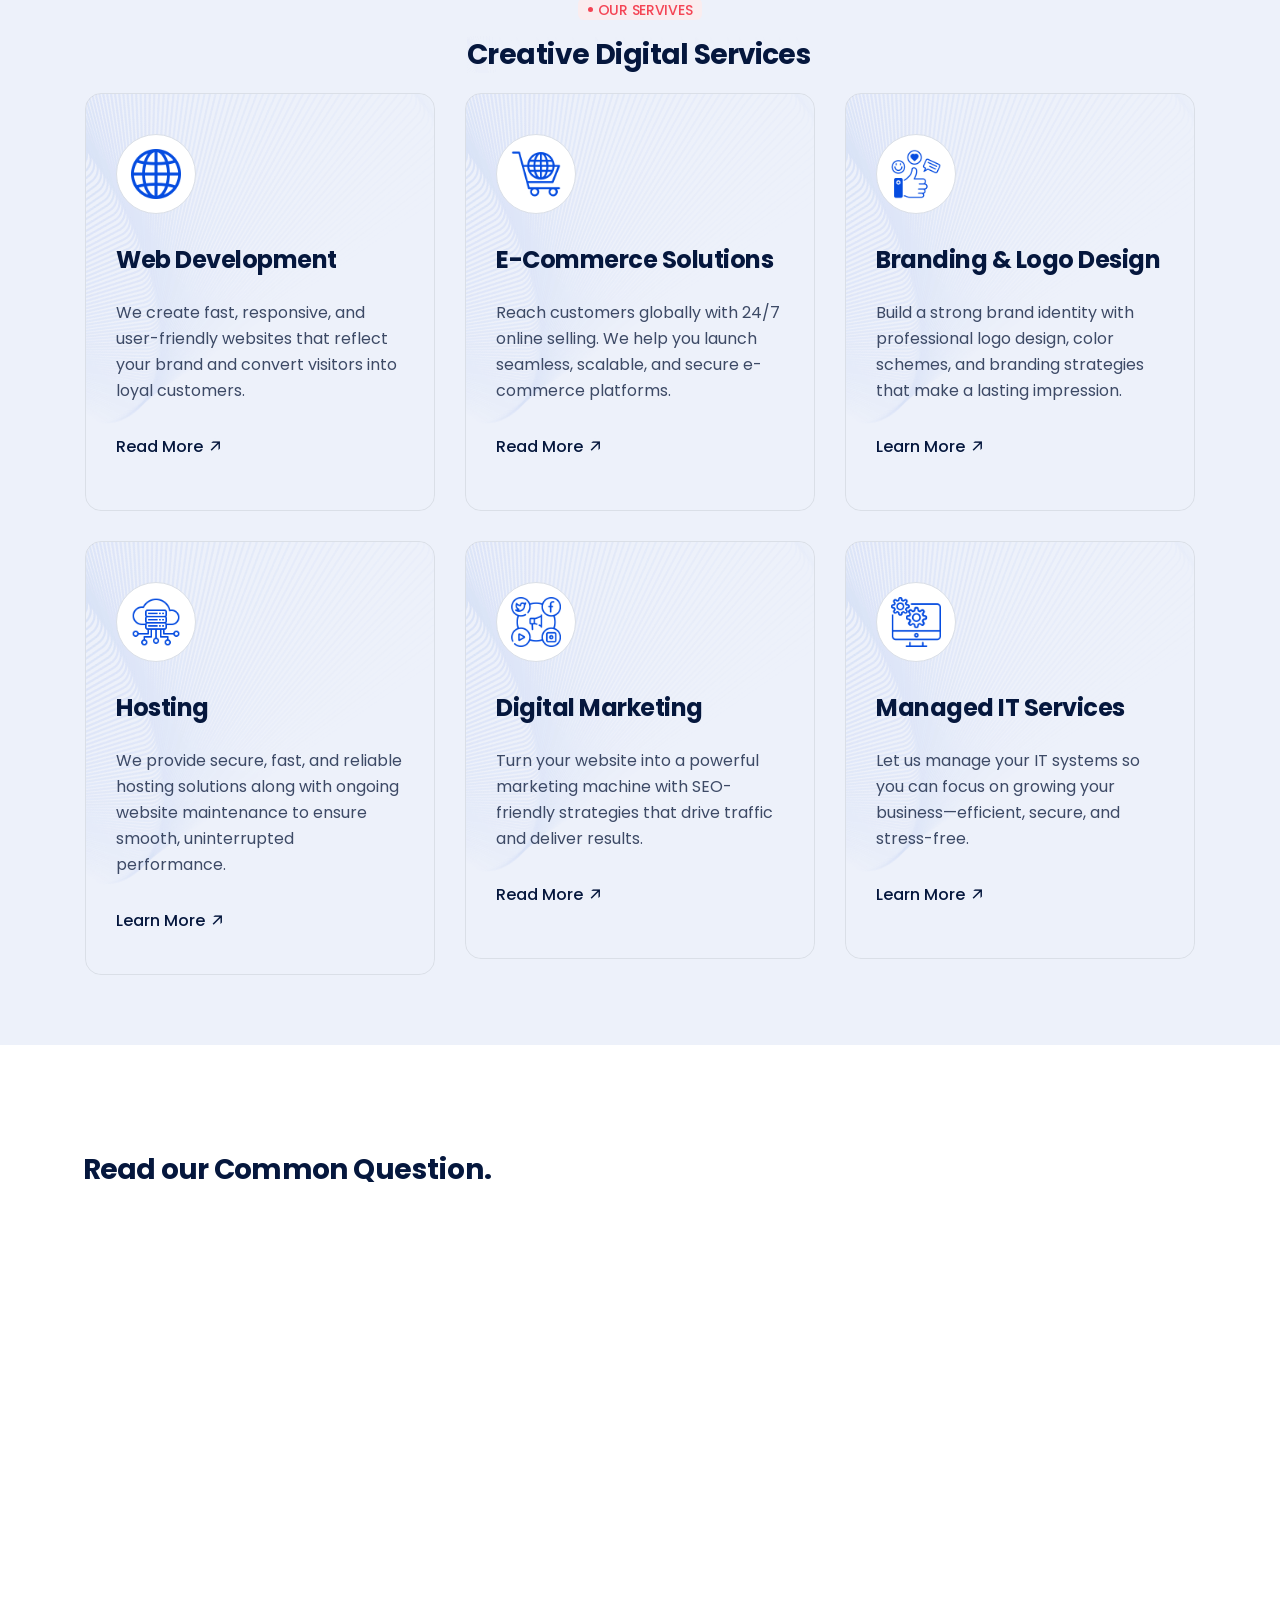
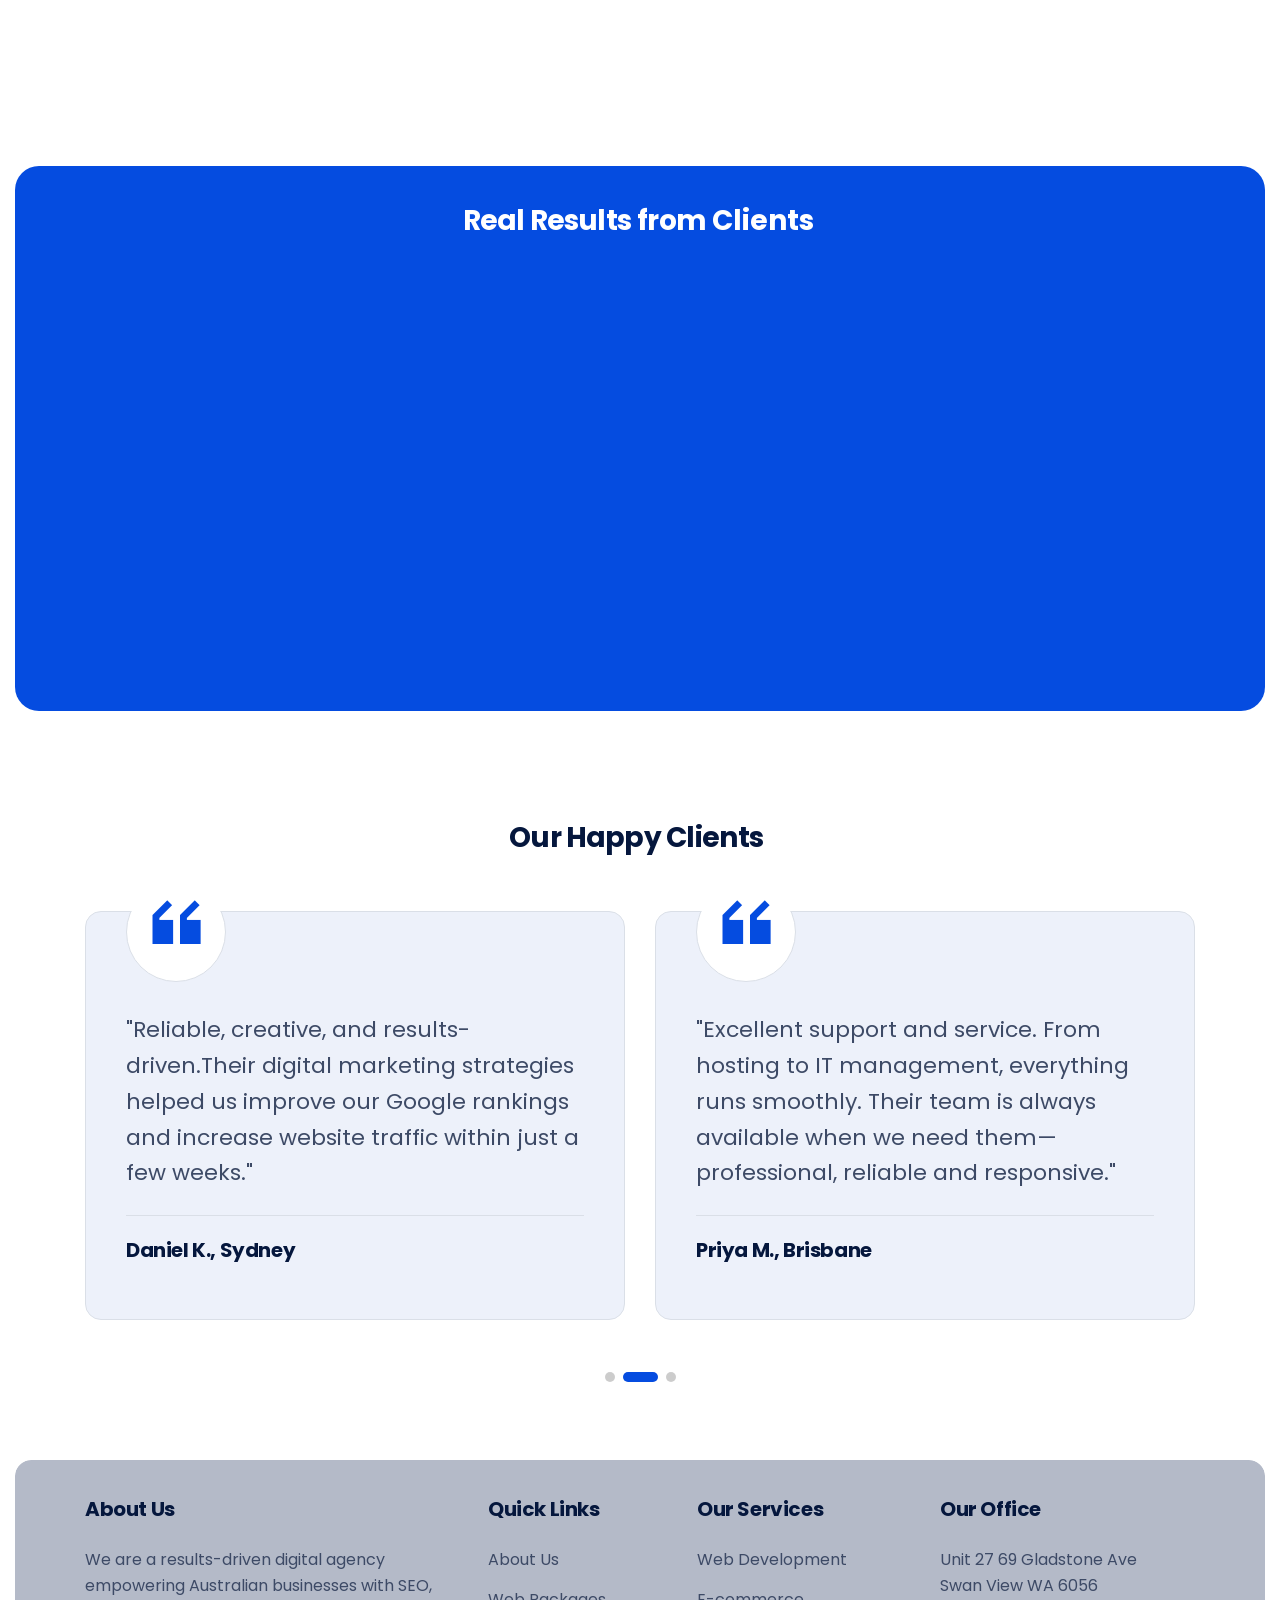
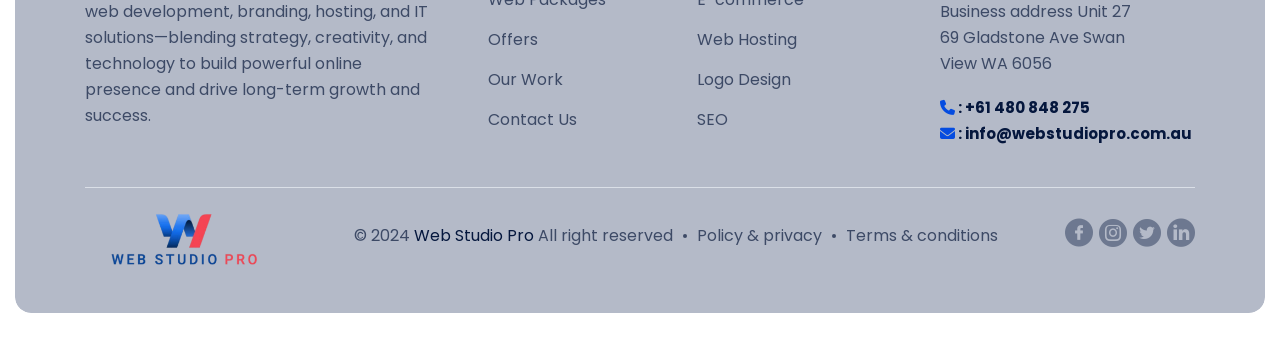
==== commit 0d182cb1: "service page updated" ====
--- a/index.html
+++ b/index.html
@@ -146,7 +146,7 @@
                     <a href="javascript:void(0)">Services</a>
                     <ul class="sub-menu">
                       <li>
-                        <a href="javascript:void(0)">Web Packages</a>
+                        <a href="services.html">Web Packages</a>
                         <ul class="sub-menu">
                           <li><a href="starter.html">Starter</a></li>
                           <li><a href="javascript:void(0)">Responsive</a></li>
@@ -226,7 +226,7 @@
             <div class="mainmenu  d-none d-lg-block">
               <nav>
                 <ul>
-                  <li ><a href="javascript:void(0)">Home</a>                    
+                  <li ><a href="index.html">Home</a>                    
                   </li>
                   <li><a href="about-us.html">About Us</a></li>
                   <li class="has-dropdown">
@@ -235,14 +235,14 @@
                       <li>
                         <a href="service.html">Web Packages</a>
                         <ul class="sub-menu">
-                          <li><a href="service-details.html">Starter</a></li>
-                          <li><a href="service-details.html">Responsive</a></li>
-                          <li><a href="service-details.html">Custom</a></li>
-                          <li><a href="service-details.html">Ultra Custom</a></li>
+                          <li><a href="javascript:void(0)">Starter</a></li>
+                          <li><a href="javascript:void(0)">Responsive</a></li>
+                          <li><a href="javascript:void(0)">Custom</a></li>
+                          <li><a href="javascript:void(0)">Ultra Custom</a></li>
                         </ul>
                       </li>
                       <li>
-                        <a href="service-details.html">Hosting</a>
+                        <a href="javascript:void(0)">Hosting</a>
                       </li>
                       <li>
                         <a href="service-details.html">Email</a>
--- a/assets/css/main.css
+++ b/assets/css/main.css
@@ -12767,8 +12767,9 @@
 START: Package CSS
 ----------------------------------------*/
 .package {
-  padding: 120px 0;
+  padding: 70px 0;
   position: relative;
+  background-color: var(--tj-color-theme-bg1);
 }
 @media only screen and (min-width: 992px) and (max-width: 1199px) {
   .package {
@@ -12786,9 +12787,24 @@
   }
 }
 .package .section-heading {
-  -webkit-box-align: end;
-      -ms-flex-align: end;
-          align-items: end;
+    -webkit-box-align: end;
+    -ms-flex-align: end;
+    align-items: end;
+    text-align: center;
+    display: -webkit-box;
+    display: -ms-flexbox;
+    display: flex;
+    -webkit-box-orient: vertical;
+    -webkit-box-direction: normal;
+    -ms-flex-direction: column;
+    flex-direction: column;
+    -webkit-box-pack: center;
+    -ms-flex-pack: center;
+    justify-content: center;
+    -webkit-box-align: center;
+    -ms-flex-align: center;
+    align-items: center;
+    margin-bottom: 20px;
 }
 @media (max-width: 575px) {
   .package .section-heading {
@@ -13417,7 +13433,7 @@
 START: Blog Details CSS
 ----------------------------------------*/
 .tj-blog-section {
-  padding: 120px 0;
+  padding: 70px 0;
   position: relative;
 }
 @media only screen and (min-width: 992px) and (max-width: 1199px) {
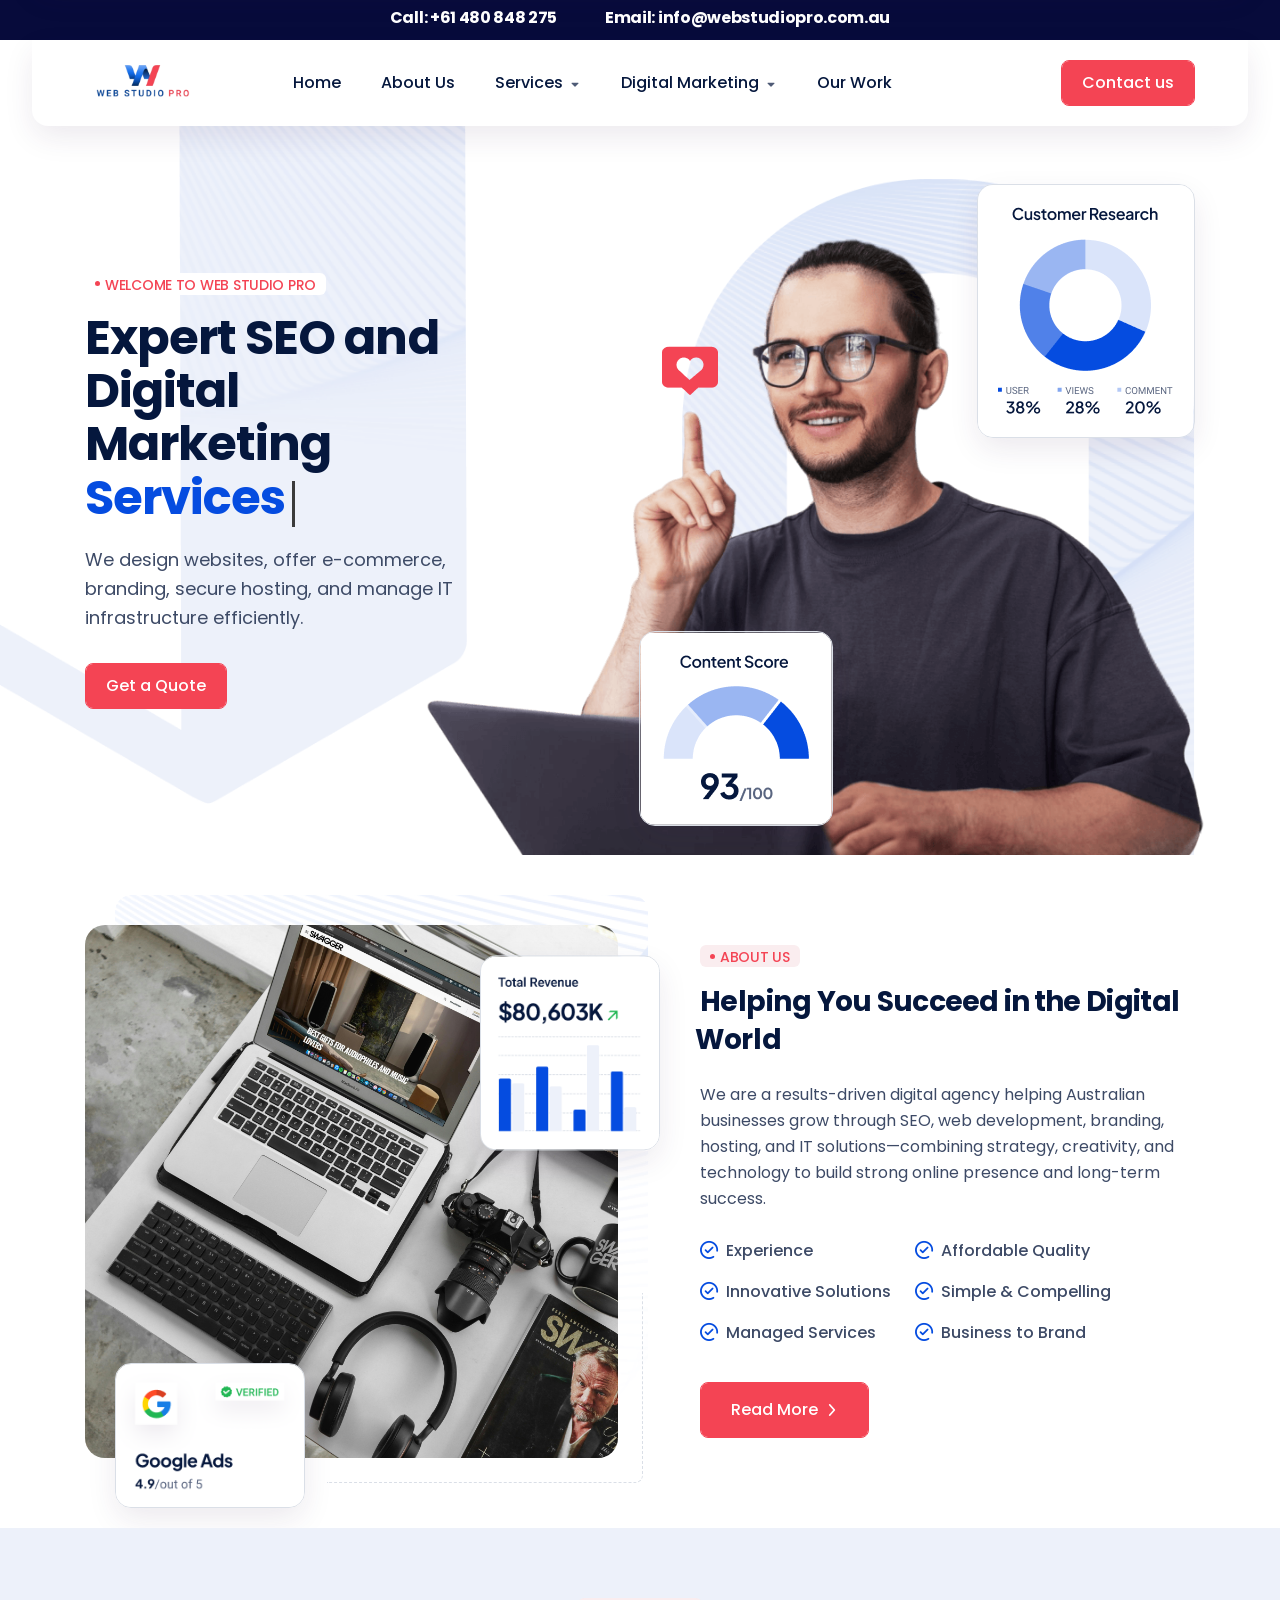
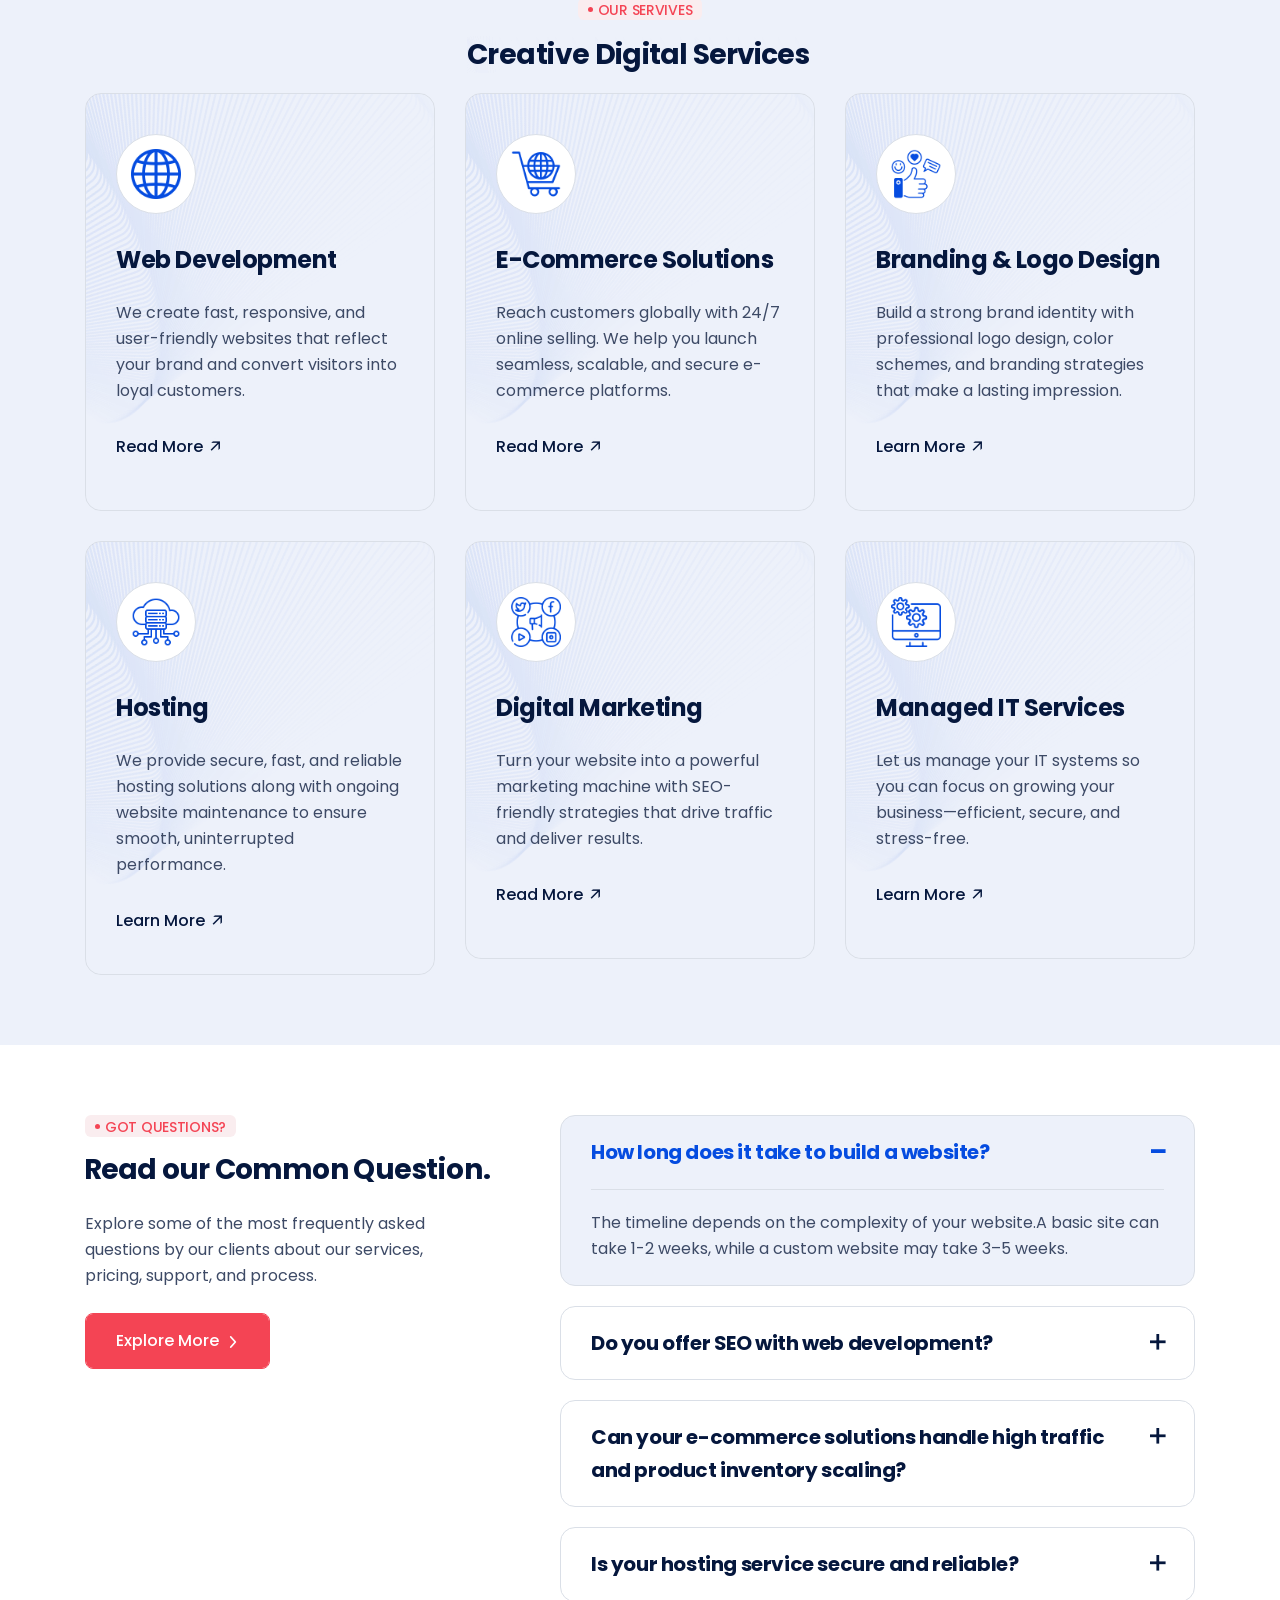
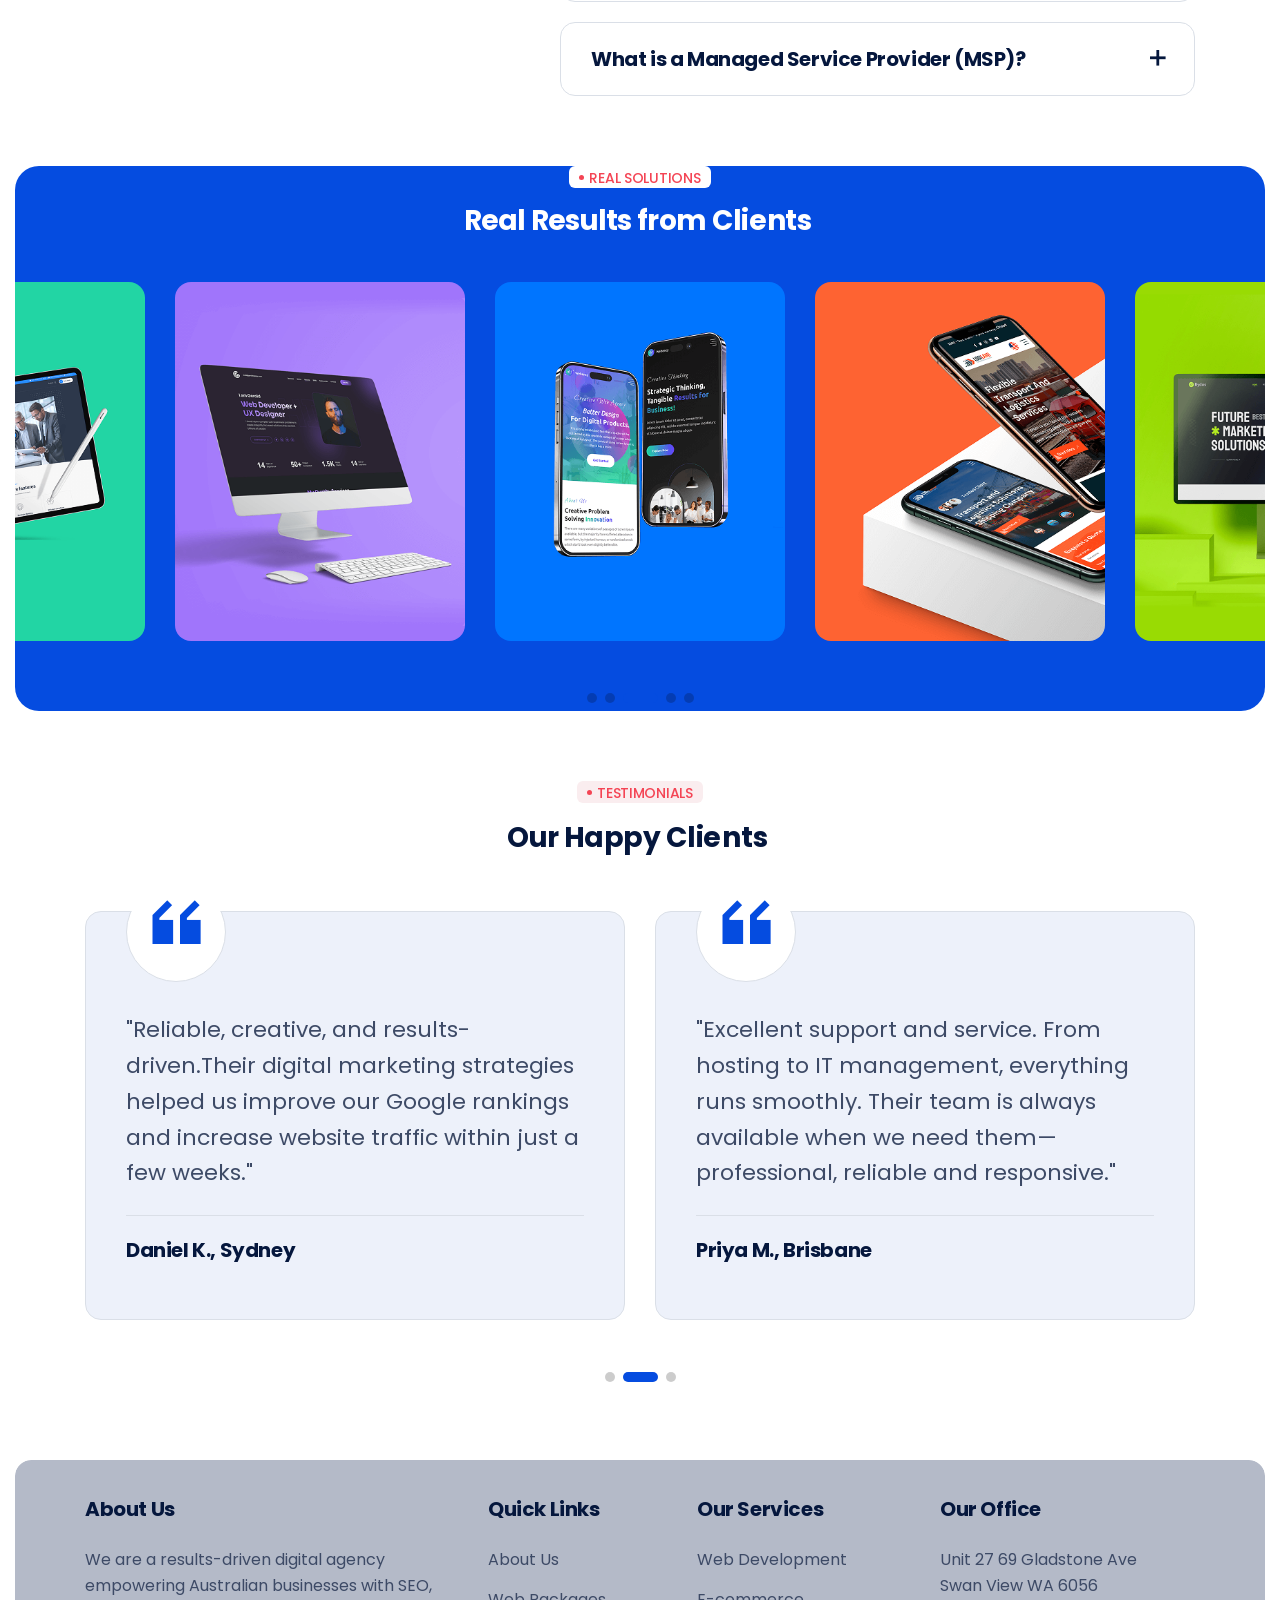
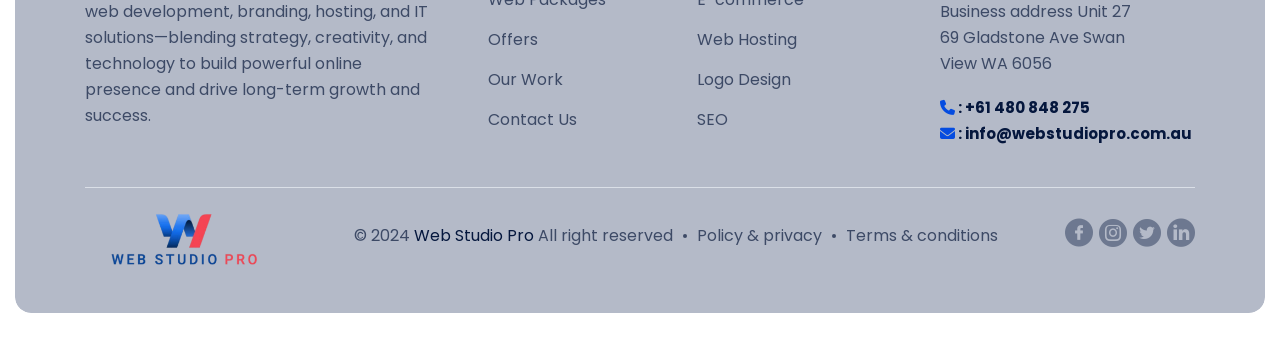
==== commit 85434ab6: "web-packages and digital marketing pages updated" ====
--- a/index.html
+++ b/index.html
@@ -173,7 +173,7 @@
                   </li>
 
                   <li class="has-dropdown">
-                    <a href="javascript:void(0)">Digital Marketing</a>
+                    <a href="digital-marketing.html">Digital Marketing</a>
                     <ul class="sub-menu">
                       <li>
                         <a href="javascript:void(0)">SEO</a>
@@ -233,7 +233,7 @@
                     <a href="javascript:void(0)">Services</a>
                     <ul class="sub-menu">
                       <li>
-                        <a href="service.html">Web Packages</a>
+                        <a href="web-packages.html">Web Packages</a>
                         <ul class="sub-menu">
                           <li><a href="javascript:void(0)">Starter</a></li>
                           <li><a href="javascript:void(0)">Responsive</a></li>
@@ -260,7 +260,7 @@
                   </li>
 
                   <li class="has-dropdown">
-                    <a href="javascript:void(0)">Digital Marketing</a>
+                    <a href="digital-marketing.html">Digital Marketing</a>
                     <ul class="sub-menu">
                       <li>
                         <a href="about.html">SEO</a>
--- a/assets/css/main.css
+++ b/assets/css/main.css
@@ -14908,3 +14908,102 @@
   display: none;
 }
 }
+
+/* packages */
+ .packages-section {
+        max-width: 1100px;
+        margin: 50px auto;
+        background-color: #eaf4ff;
+        border-radius: 15px;
+        box-shadow: 0 4px 10px rgba(0,0,0,0.1);
+        padding: 20px;
+    }
+    .packages-section h2 {
+        text-align: center;
+        margin-bottom: 20px;
+        font-size: 28px;
+        font-weight: bold;
+    }
+    table {
+        width: 100%;
+        border-collapse: collapse;
+    }
+    table thead {
+        background-color: transparent;
+    }
+    th, td {
+        text-align: center;
+        padding: 12px;
+        border-bottom: 1px solid #ddd;
+    }
+    th {
+        font-weight: bold;
+        font-size: 16px;
+    }
+    td a {
+        color: #007bff;
+        text-decoration: none;
+    }
+    td a:hover {
+        text-decoration: underline;
+    }
+    .note {
+        text-align: center;
+        font-size: 14px;
+        margin-top: 10px;
+        font-weight: bold;
+    }
+    .checkmark {
+        color: #007bff;
+        font-size: 18px;
+        font-weight: bold;
+    }
+    .crossmark {
+        color: #999;
+        font-size: 18px;
+        font-weight: bold;
+    }
+
+
+    /* contact */
+    .contact-offer {
+        max-width: 1100px;
+        margin:0 auto 40px;
+        background-color: #eef5fc;
+        border-radius: 40px;
+        padding: 40px 20px;
+        text-align: center;
+        box-shadow: inset 0 0 25px rgba(0,0,0,0.15);
+    }
+    .contact-offer h2 {
+        font-size: 22px;
+        color: #0d0d26;
+        margin-bottom: 20px;
+    }
+    .contact-offer .btn {
+        display: inline-block;
+        background-color: #0078e7;
+        color: white;
+        padding: 12px 30px;
+        border-radius: 50px;
+        font-size: 16px;
+        text-decoration: none;
+        font-weight: bold;
+        transition: background-color 0.3s ease;
+    }
+    .contact-offer .btn:hover {
+        background-color: #005bb5;
+    }
+    /* Responsive design */
+    @media (max-width: 600px) {
+        .contact-offer {
+            padding: 30px 15px;
+        }
+        .contact-offer h2 {
+            font-size: 18px;
+        }
+        .contact-offer .btn {
+            padding: 10px 25px;
+            font-size: 14px;
+        }
+    }
